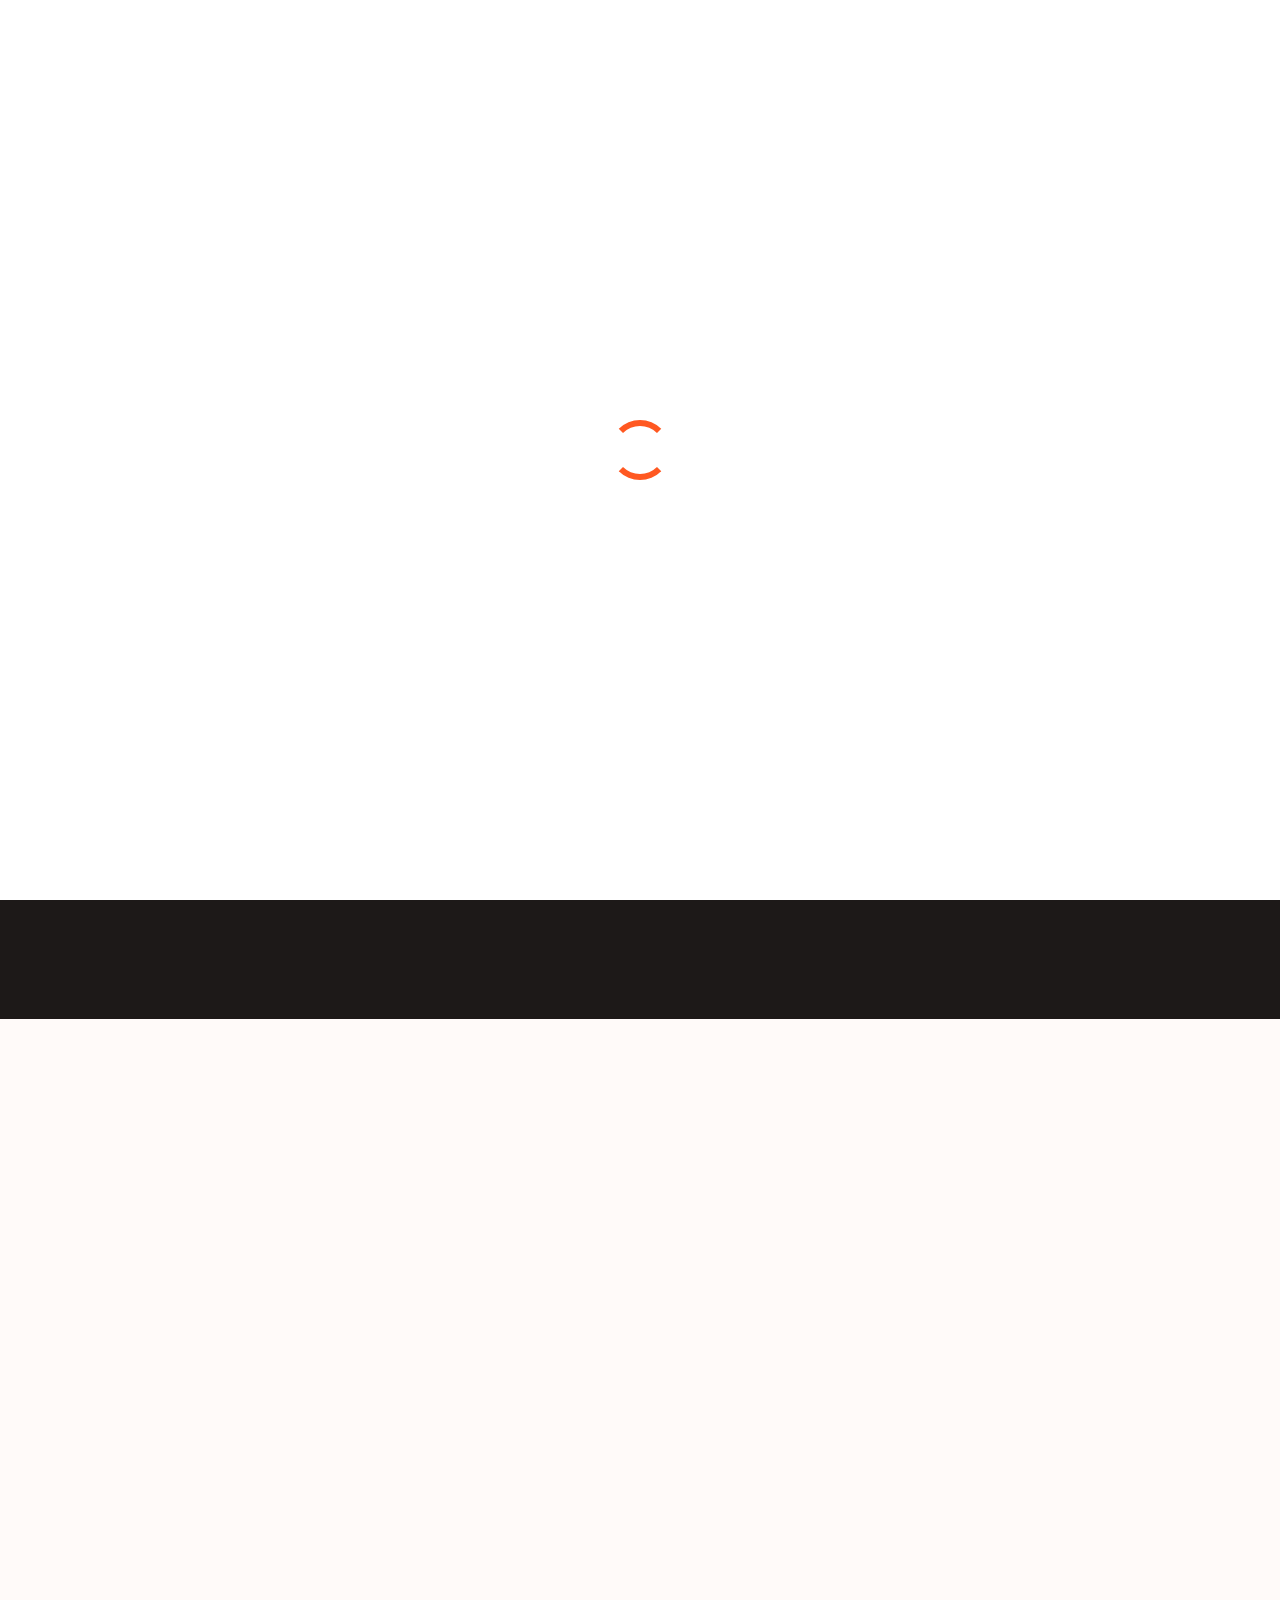
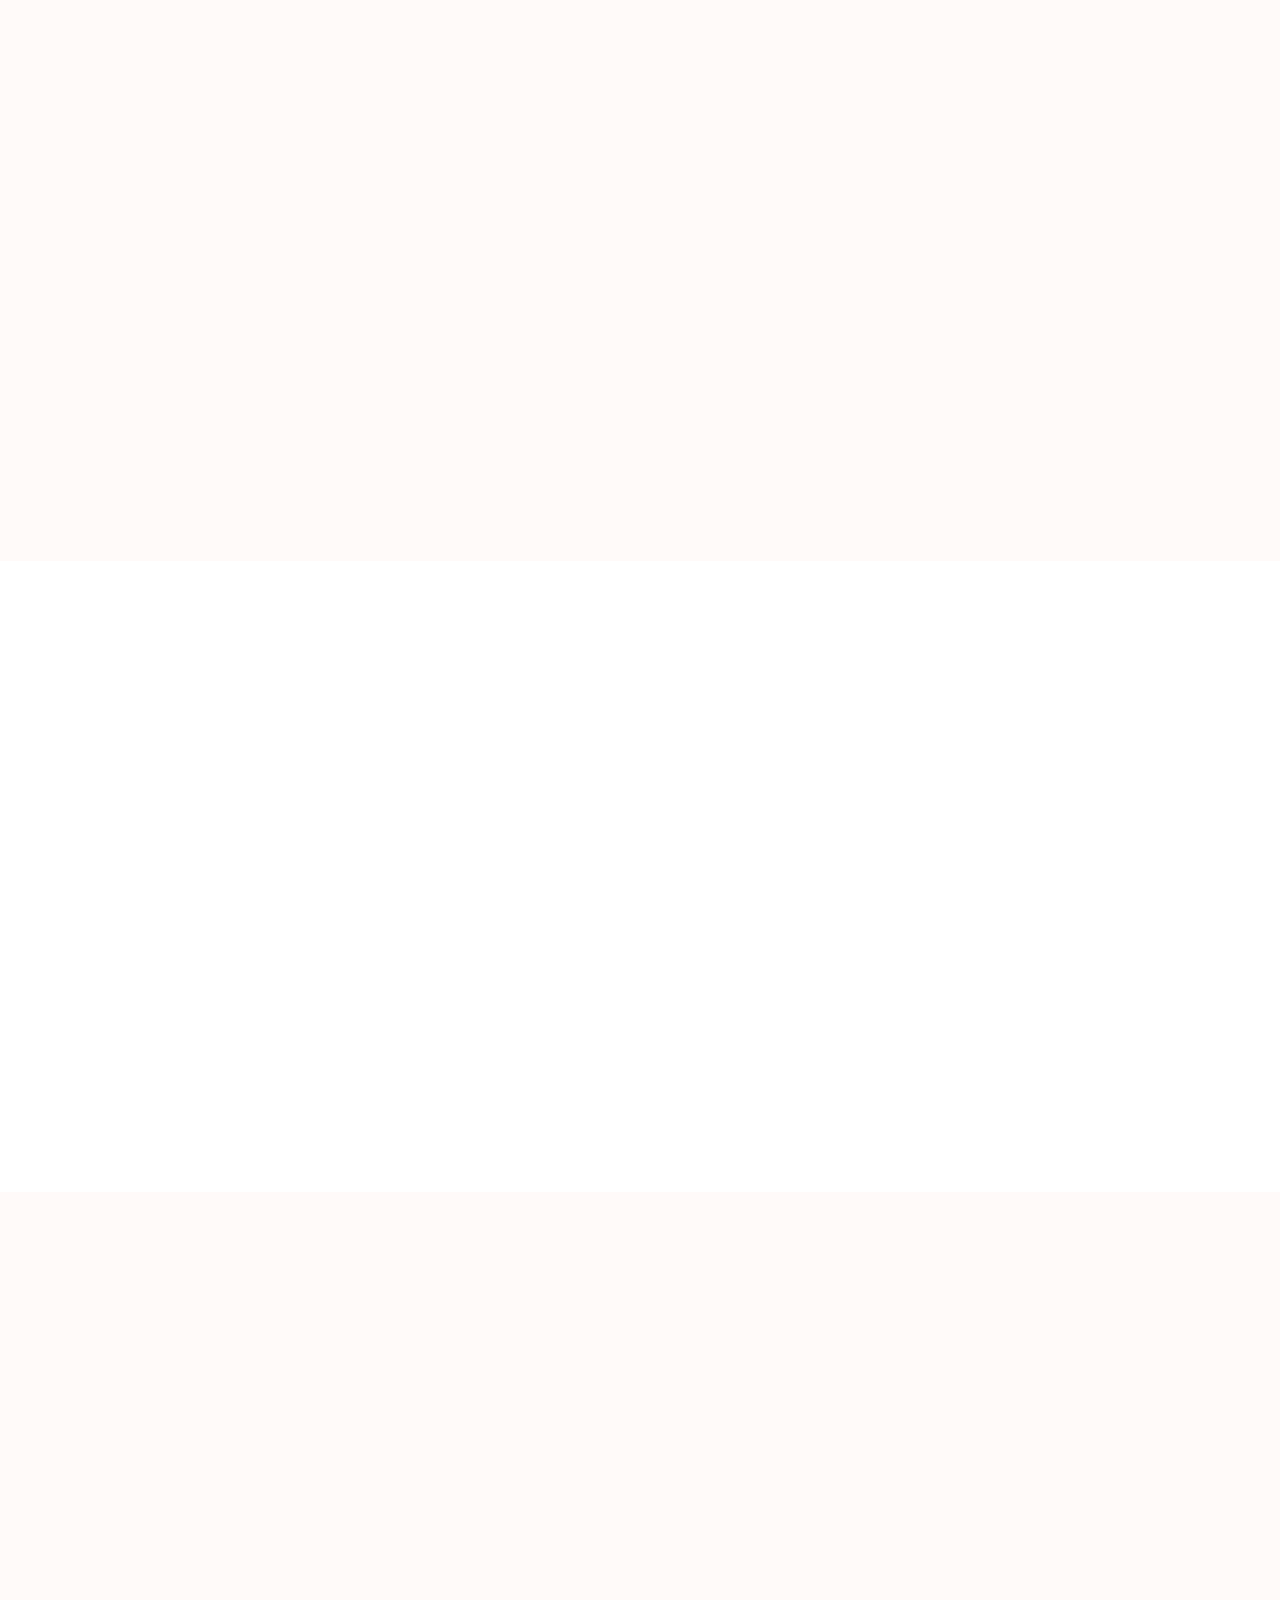
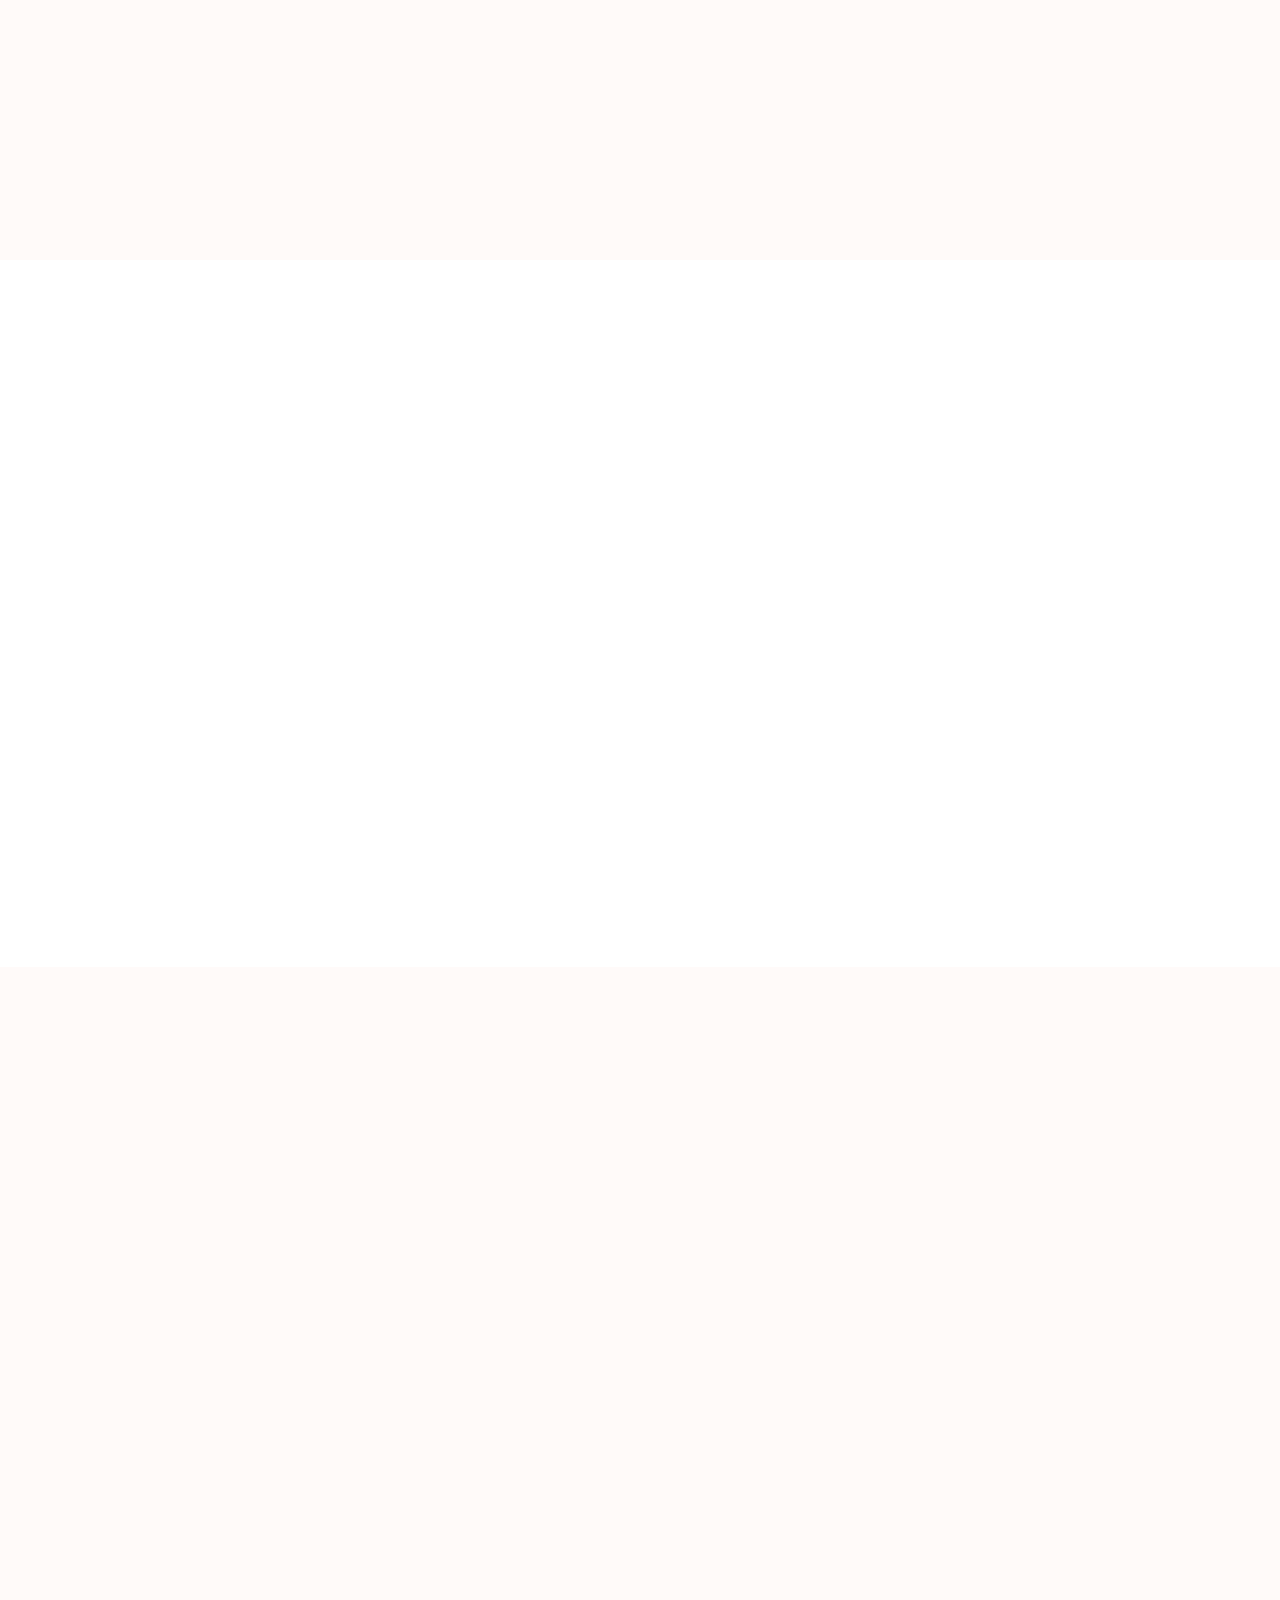
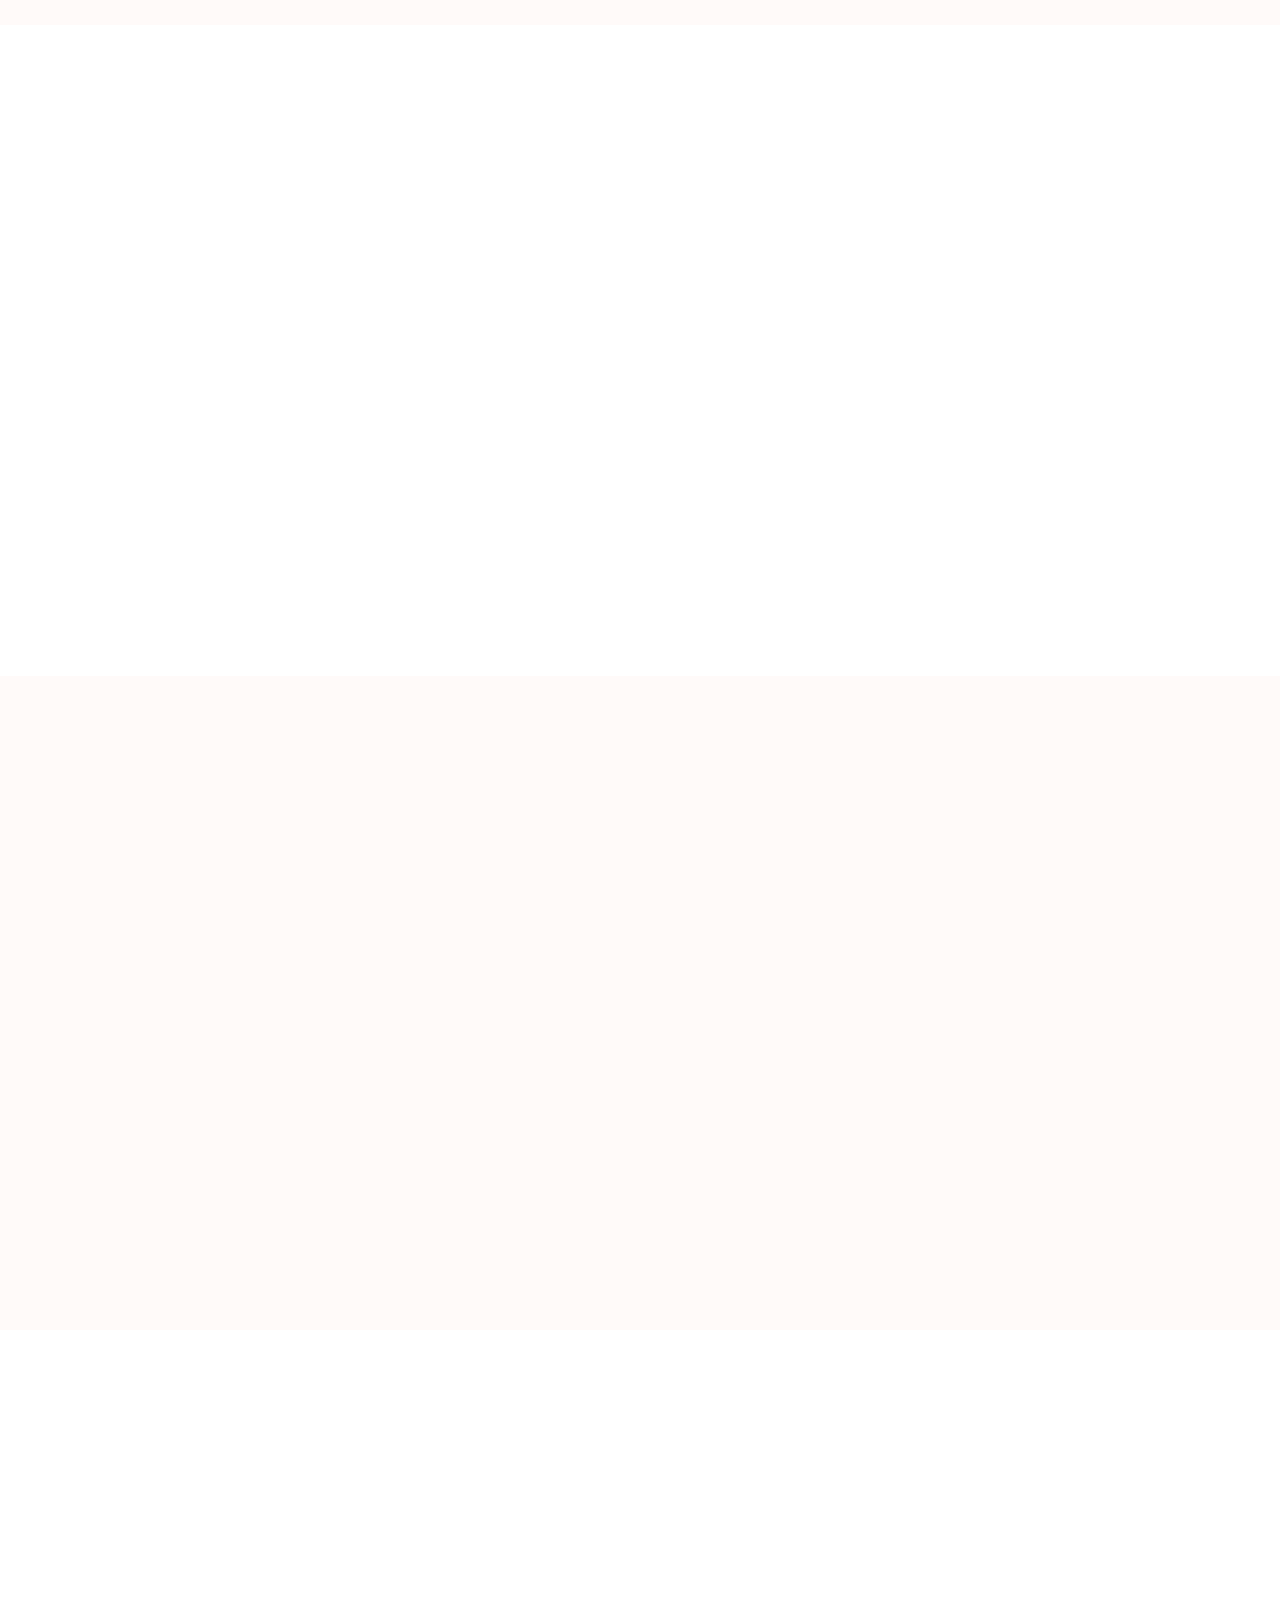
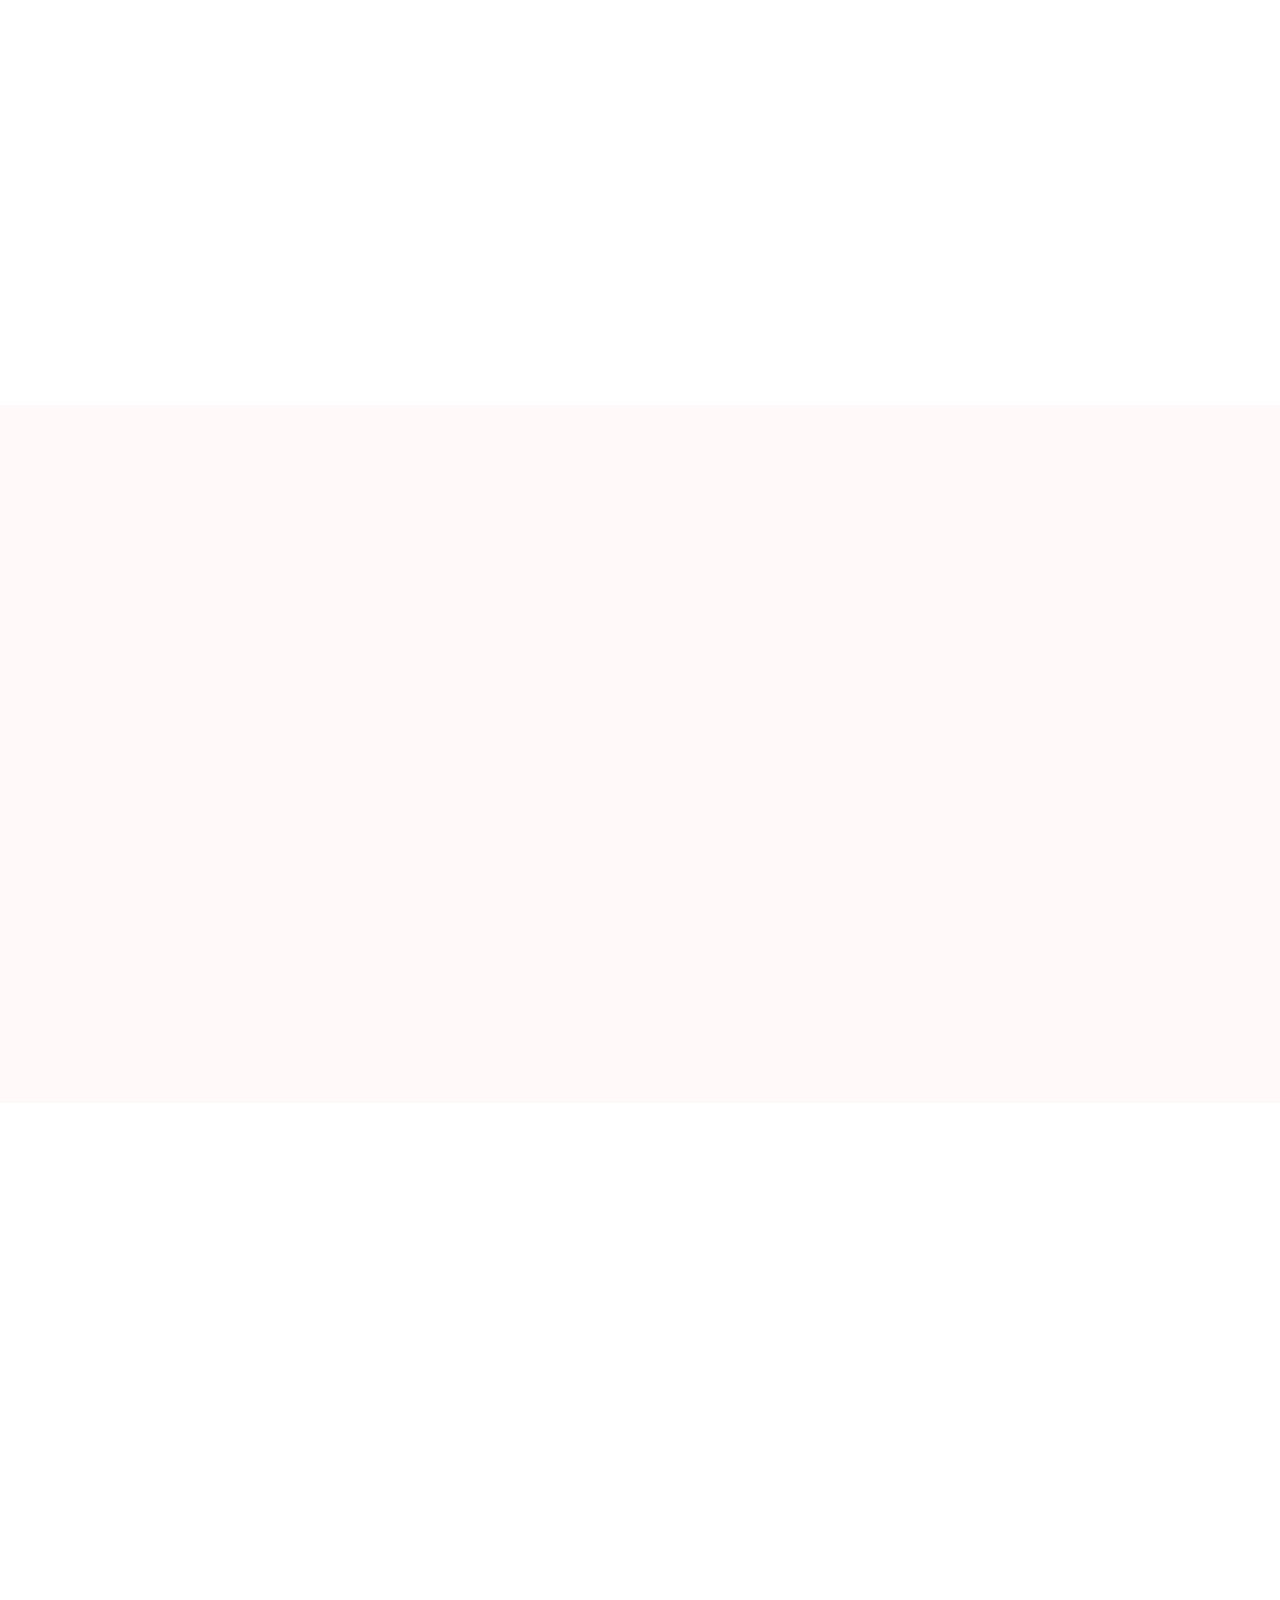
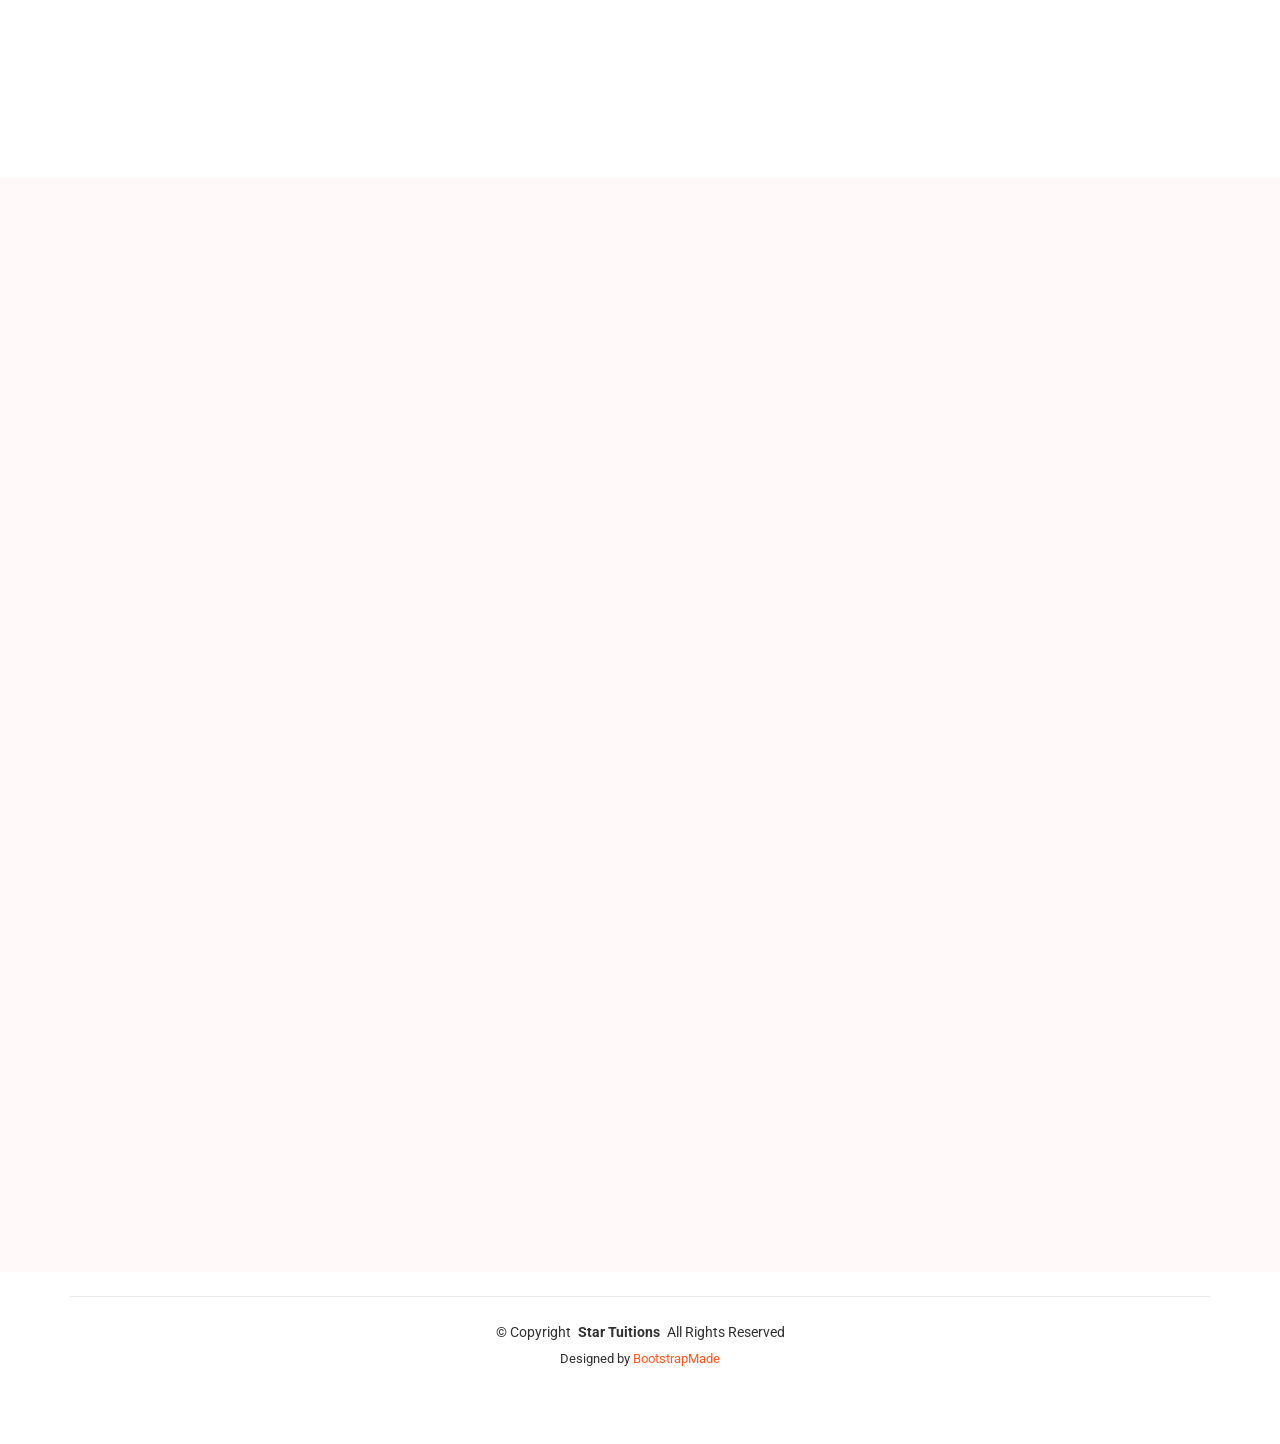
==== index.html @ 93453ff4 "removed hrefs" ====
<!DOCTYPE html>
<html lang="en">

<head>
  <meta charset="utf-8">
  <meta content="width=device-width, initial-scale=1.0" name="viewport">
  <title>Star Tuitions</title>
  <meta name="description" content="">
  <meta name="keywords" content="">

  <!-- Favicons -->
  <link href="assets/img/favicon.png" rel="icon">
  <link href="assets/img/apple-touch-icon.png" rel="apple-touch-icon">

  <!-- Fonts -->
  <link href="https://fonts.googleapis.com" rel="preconnect">
  <link href="https://fonts.gstatic.com" rel="preconnect" crossorigin>
  <link href="https://fonts.googleapis.com/css2?family=Roboto:ital,wght@0,100;0,300;0,400;0,500;0,700;0,900;1,100;1,300;1,400;1,500;1,700;1,900&family=Raleway:ital,wght@0,100;0,200;0,300;0,400;0,500;0,600;0,700;0,800;0,900;1,100;1,200;1,300;1,400;1,500;1,600;1,700;1,800;1,900&family=Inter:wght@100;200;300;400;500;600;700;800;900&display=swap" rel="stylesheet">

  <!-- Vendor CSS Files -->
  <link href="assets/vendor/bootstrap/css/bootstrap.min.css" rel="stylesheet">
  <link href="assets/vendor/bootstrap-icons/bootstrap-icons.css" rel="stylesheet">
  <link href="assets/vendor/aos/aos.css" rel="stylesheet">
  <link href="assets/vendor/glightbox/css/glightbox.min.css" rel="stylesheet">
  <link href="assets/vendor/swiper/swiper-bundle.min.css" rel="stylesheet">

  <!-- Main CSS File -->
  <link href="assets/css/main.css" rel="stylesheet">

  <!-- =======================================================
  * Template Name: Flexor
  * Template URL: https://bootstrapmade.com/flexor-free-multipurpose-bootstrap-template/
  * Updated: Aug 07 2024 with Bootstrap v5.3.3
  * Author: BootstrapMade.com
  * License: https://bootstrapmade.com/license/
  ======================================================== -->
</head>

<body class="index-page">

  <header id="header" class="header sticky-top">

    <div class="topbar d-flex align-items-center dark-background">
      <div class="container d-flex justify-content-center justify-content-md-between">
        <div class="contact-info d-flex align-items-center">
          <i class="bi bi-envelope d-flex align-items-center"><a href="mailto:contact@example.com">admin@startuitions.co.uk</a></i>
          <i class="bi bi-phone d-flex align-items-center ms-4"><span>+44 7507777332</span></i>
        </div>
        <div class="social-links d-none d-md-flex align-items-center">
          <a href="#" class="twitter"><i class="bi bi-twitter-x"></i></a>
          <a href="#" class="facebook"><i class="bi bi-facebook"></i></a>
          <a href="#" class="instagram"><i class="bi bi-instagram"></i></a>
          <a href="#" class="linkedin"><i class="bi bi-linkedin"></i></a>
        </div>
      </div>
    </div><!-- End Top Bar -->

    <div class="branding d-flex align-items-cente">

      <div class="container position-relative d-flex align-items-center justify-content-between">
        <a href="index.html" class="logo d-flex align-items-center">
          <!-- Uncomment the line below if you also wish to use an image logo -->
          <!-- <img src="assets/img/logo.png" alt=""> -->
          <h1 class="sitename">Star Tuitions</h1>
        </a>

        <nav id="navmenu" class="navmenu">
          <ul>
            <li><a href="#hero" class="active">Home<br></a></li>
            <li><a href="#expect">Expectation</a></li>
            <li><a href="#about">About</a></li>
            <li><a href="#pricing">Pricing</a></li>
            <li><a href="#faq">FAQs</a></li>
            <li class="dropdown"><a href="#"><span>Subjects</span> <i class="bi bi-chevron-down toggle-dropdown"></i></a>
              <ul>
                <li><a href="#year3">Year 3</a></li>
                <li><a href="#year4">Year 4</a></li>
                <li><a href="#year5">Year 5</a></li>
                <li><a href="#year6">Year 6</a></li>
                <li><a href="#year79">Year 7-9</a></li>
                <li><a href="#year1011">Year 10-11</a></li>
              </ul>
            </li>
            <li><a href="#contact">Contact</a></li>
          </ul>
          <i class="mobile-nav-toggle d-xl-none bi bi-list"></i>
        </nav>

      </div>

    </div>

  </header>

  <main class="main">

    <!-- Hero Section -->
    <section id="hero" class="hero section dark-background">

      <img src="assets/img/hero-bg.jpg" alt="" data-aos="fade-in">

      <div class="container position-relative">

        <div class="welcome position-relative" data-aos="fade-down" data-aos-delay="50">
          <h2>Welcome to Star Tuitions!</h2>
          <p>We are a team dedicated to guiding students towards academic excellence and personal growth.</p>
        </div><!-- End Welcome -->

        <div class="content row gy-4">
          <div class="col-lg-4 d-flex align-items-stretch">
            <div class="why-box" data-aos="zoom-out" data-aos-delay="50">
              <p>
                Located in the heart of Uxbridge, we offer a variety of tutoring services including one-to-one, group sessions, and online learning options.
                <br/><br/>
                Our team of highly qualified tutors, each holding PhDs or Masters degrees, is committed to delivering personalised education across a spectrum of subjects.
                <br/><br/>
                Whether you're striving to improve your grades in Maths, enhance your language skills in English or Arabic, or deepen your understanding of Science, Star Tuitions is here to support your journey every step of the way.
              </p>
              <div class="text-center">
                <a href="#contact" class="more-btn"><span>Book a Free Consultation!</span> <i class="bi bi-chevron-right"></i></a>
              </div>
            </div>
          </div><!-- End Why Box -->

          <div class="col-lg-8 d-flex align-items-stretch">
            <div class="d-flex flex-column justify-content-center">
              <div class="row gy-4">

                <div class="col-xl-4 d-flex align-items-stretch">
                  <div class="icon-box" data-aos="zoom-out" data-aos-delay="50">
                    <i class="bi bi-calculator"></i>
                    <h4>Mathematics</h4>
                    <p>Unlock the world of numbers with our comprehensive Maths tutoring. From foundational concepts to advanced problem solving, we tailor our lessons to meet your specific needs.</p>
                  </div>
                </div><!-- End Icon Box -->

                <div class="col-xl-4 d-flex align-items-stretch">
                  <div class="icon-box" data-aos="zoom-out" data-aos-delay="50">
                    <i class="bi bi-book"></i>
                    <h4>Languages</h4>
                    <p>Enhance your command of the English or Arabic language. Our native English and Arabic tutors focus on improving your reading comprehension, writing skills, and critical analysis.</p>
                  </div>
                </div><!-- End Icon Box -->

                <div class="col-xl-4 d-flex align-items-stretch">
                  <div class="icon-box" data-aos="zoom-out" data-aos-delay="50">
                    <i class="bi bi-lungs"></i>
                    <h4>Science</h4>
                    <p>Dive into the wonders of Science with our engaging lessons in Biology, Chemistry and Physics.</p>
                  </div>
                </div><!-- End Icon Box -->

              </div>
            </div>
          </div>
        </div><!-- End  Content-->

      </div>

    </section><!-- /Hero Section -->

    <!-- Expect Section -->
    <section id="expect" class="services section light-background">

      <!-- Section Title -->
      <div class="container section-title" data-aos="fade-up">
        <h2>What To Expect</h2>
      </div><!-- End Section Title -->

      <div class="container">

        <div class="row gy-4">

          <div class="col-lg-4 col-md-6" data-aos="fade-up" data-aos-delay="50">
            <div class="service-item  position-relative">
              <div class="icon">
                1
              </div>
              <h3>Flexible Learning: In-Person or Online</h3>
              <p>At Star Tuitions, we offer both in-person and online options, providing flexibility to suit your schedule. Whether you prefer the convenience of one-on-one tutoring or the interactive dynamic of small group sessions, our online learning platform ensures students receive the same high-quality instruction from the comfort of home. Online lessons are live and interactive, with tutors providing real-time guidance and feedback.</p>
            </div>
          </div><!-- End Service Item -->

          <div class="col-lg-4 col-md-6" data-aos="fade-up" data-aos-delay="50">
            <div class="service-item position-relative">
              <div class="icon">  
                2
              </div>
              <h3>Aligned with the National Curriculum</h3>
              <p>At Star Tuitions, our lesson plans follow the National Curriculum where our tailored approach keeps them ahead while reinforcing the concepts they're learning at school.</p>
            </div>
          </div><!-- End Service Item -->

          <div class="col-lg-4 col-md-6" data-aos="fade-up" data-aos-delay="50">
            <div class="service-item position-relative">
              <div class="icon">
                3
              </div>
              <h3>Personalised Attention with Small Groups</h3>
              <p>We believe that learning thrives in smaller, focused environments. With a maximum of 7 students, we create a supportive and friendly space where your child can comfortably ask questions and actively participate. This setup allows our tutors to focus on each student's unique strengths and areas that need improvement, ensuring they receive the attention they deserve.</p>
            </div>
          </div><!-- End Service Item -->

          <div class="col-lg-4 col-md-6" data-aos="fade-up" data-aos-delay="50">
            <div class="service-item position-relative">
              <div class="icon">
                4
              </div>
              <h3>Structured Lesson Plans</h3>
              <p>Our lessons are well-structured to maximise learning:
                <br>
                Homework Review: We mark and give feedback on previous homework to resolve any gaps.
                <br>
                Practice Questions: After learning new material, students are given questions to practice applying it. We occasionally quiz students to assess comprehension and identify areas for improvement. This helps us keep students on track and progressing.</p>
            </div>
          </div><!-- End Service Item -->

          <div class="col-lg-4 col-md-6" data-aos="fade-up" data-aos-delay="50">
            <div class="service-item position-relative">
              <div class="icon">
                5
              </div>
              <h3>Flexible Lesson Timings</h3>
              <p>Each of our sessions typically lasts two hours per subject, giving students plenty of time to dive deep into the material while ensuring it's delivered at a comfortable pace. This duration provides a balance between instruction, practice, and feedback, allowing students to fully grasp new concepts We understand that students need time to recharge during intensive study sessions. That's why we include a 10-minute break in each lesson.</p>
            </div>
          </div><!-- End Service Item -->

          <div class="col-lg-4 col-md-6" data-aos="fade-up" data-aos-delay="50">
            <div class="service-item position-relative">
              <div class="icon">
                6
              </div>
              <h3>Homework</h3>
              <p>Homework is an essential component of our teaching strategy. By assigning work after each lesson, we help students apply the concepts they've learned in class. Their performance on these tasks enables us to monitor their understanding and tailor future lessons based on their needs.</p>
            </div>
          </div><!-- End Service Item -->

        </div>

      </div>

    </section><!-- /Services Section -->

    <!-- About Section -->
    <section id="about" class="about section">

      <!-- Section Title -->
      <div class="container section-title" data-aos="fade-up">
        <h2>About Us</h2>
        <p>Meet the Star Tuitions Team: Your Academic Partners</p>
      </div><!-- End Section Title -->

      <div class="container">

        <div class="row gy-4">

          <div class="col-lg-6 content" data-aos="fade-up" data-aos-delay="50">
            <ul>
              <li>
                <div>
                  <p>At Star Tuitions, we are more than just a tutoring service; we are a community of passionate educators who are committed to transforming the way students learn and grow.
                  <br>
                  With a team of tutors holding advanced degrees (PhDs and Masters) in a wide range of disciplines, we are uniquely positioned to offer top-tier educational support across Math, Science, English and Arabic. Our tutors are not only experts in their subjects but are also skilled at connecting with students, helping them build confidence, and fostering a lifelong love for learning.</p>
                </div>
              </li>
              <li>
                <div>
                  <h5>Our Mission</h5>
                  <p>Our mission is simple: empower students to reach their full potential. We achieve this through personalized teaching strategies, innovative methods, and a deep understanding of the individual learning needs of every student.</p>
                </div>
              </li>
            </ul>
          </div>

          <div class="col-lg-6 content" data-aos="fade-up" data-aos-delay="50">
            <ul>
              <li>
                <i class="bi bi-person-check"></i>
                <div>
                  <h5>Experienced, Qualified Tutors</h5>
                  <p>Our team consists of educators with PhDs and Masters degrees who have a proven track record of helping students excel.</p>
                </div>
              </li>
              <li>
                <i class="bi bi-journal-check"></i>
                <div>
                  <h5>Flexible Learning Options</h5>
                  <p>Choose from in-person tutoring at our Uxbridge centre, online sessions, or group learning for flexibility and convenience.</p>
                </div>
              </li>
              <li>
                <i class="bi bi-sliders"></i>
                <div>
                  <h5>Tailored to Your Needs</h5>
                  <p>Every student is different. That’s why we customize our sessions to focus on what you need most, ensuring maximum academic growth.</p>
                </div>
              </li>
            </ul>
          </div>

        </div>

      </div>

    </section><!-- /About Section -->

    <!-- Pricing Section -->
    <section id="pricing" class="pricing section light-background">

      <!-- Section Title -->
      <div class="container section-title" data-aos="fade-up">
        <h2>Pricing</h2>
        <p>At Star Tuitions, we believe that high-quality tutoring should be accessible to all. That’s why we offer competitive pricing plans designed to fit your needs and budget.</p>
      </div><!-- End Section Title -->

      <div class="container">

        <div class="row gy-4">

          <div class="col-xl-4 col-lg-6" data-aos="fade-up" data-aos-delay="50">
            <div class="pricing-item">
              <h3>One-on-One Tutoring</h3>
              <p>Perfect for students who want individual attention and a tailored learning experience.</p>
              <h4>£40<span> / hour (In-Person)</span></h4>
              <h4>£20<span> / hour (Online)</span></h4>
              <div class="btn-wrap">
                <a href="#contact" class="btn-buy">Book a Free Consultation!</a>
              </div>
            </div>
          </div><!-- End Pricing Item -->

          <div class="col-xl-4 col-lg-6" data-aos="fade-up" data-aos-delay="50">
            <div class="pricing-item">
              <h3>Group Sessions</h3>
              <p>Collaborative learning in a small group setting. Ideal for students who thrive in a peer-to-peer learning environment. Group sizes are limited to ensure quality attention.</p>
              <h4>£40<span> / hour (In-Person)</span></h4>
              <h4>£20<span> / hour (Online)</span></h4>
              <div class="btn-wrap">
                <a href="#contact" class="btn-buy">Book a Free Consultation!</a>
              </div>
            </div>
          </div><!-- End Pricing Item -->

          <div class="col-xl-4 col-lg-6" data-aos="fade-up" data-aos-delay="50">
            <div class="pricing-item featured">
              <h3>Discounts and Offers</h3>
              <h5 style="font-weight: bold;">First Session Free!</h5>
              <p>Get a taste of what Star Tuitions has to offer with your first session on the house.</p>
              <h5 style="font-weight: bold;">Referral Program</h5>
              <p>Refer a friend and receive a 10% discount on your next session.</p>
              <h5 style="font-weight: bold;">Family Discount</h5>
              <p>Siblings receive an additional 10% off when enrolled together.</p>
            </div>
          </div>          

        </div>

      </div>

    </section><!-- /Pricing Section -->

    <!-- Faq Section -->
    <section id="faq" class="faq section">

      <!-- Section Title -->
      <div class="container section-title" data-aos="fade-up">
        <h2>Frequently Asked Questions</h2>
      </div><!-- End Section Title -->

      <div class="container">

        <div class="row justify-content-center">

          <div class="col-lg-8">

            <div class="faq-container">

              <div class="faq-item faq-active" data-aos="fade-up" data-aos-delay="50">
                <i class="faq-icon bi bi-question-circle"></i>
                <h3>How do I get started with Star Tuitions?</h3>
                <div class="faq-content">
                  <p>Begin by booking a free consultation where we'll discuss your goals and create a personalized learning plan.</p>
                </div>
                <i class="faq-toggle bi bi-chevron-right"></i>
              </div><!-- End Faq item-->

              <div class="faq-item" data-aos="fade-up" data-aos-delay="50">
                <i class="faq-icon bi bi-question-circle"></i>
                <h3>What is the duration of each tutoring session?</h3>
                <div class="faq-content">
                  <p>Standard sessions are 120 minutes, but we can adjust the length based on your preferences.</p>
                </div>
                <i class="faq-toggle bi bi-chevron-right"></i>
              </div><!-- End Faq item-->

              <div class="faq-item" data-aos="fade-up" data-aos-delay="50">
                <i class="faq-icon bi bi-question-circle"></i>
                <h3>Do you provide homework or assignments?</h3>
                <div class="faq-content">
                  <p>Yes, we offer supplementary materials and assignments to reinforce learning between sessions.</p>
                </div>
                <i class="faq-toggle bi bi-chevron-right"></i>
              </div><!-- End Faq item-->

              <div class="faq-item" data-aos="fade-up" data-aos-delay="50">
                <i class="faq-icon bi bi-question-circle"></i>
                <h3>Can I switch between in-person and online tutoring?</h3>
                <div class="faq-content">
                  <p>Absolutely! We offer flexible scheduling to accommodate your needs.</p>
                </div>
                <i class="faq-toggle bi bi-chevron-right"></i>
              </div><!-- End Faq item-->

              <div class="faq-item" data-aos="fade-up" data-aos-delay="50">
                <i class="faq-icon bi bi-question-circle"></i>
                <h3>What safety measures are in place for in-person sessions?</h3>
                <div class="faq-content">
                  <p>We adhere to all health guidelines, including regular sanitization, social distancing, and limiting group sizes.</p>
                </div>
                <i class="faq-toggle bi bi-chevron-right"></i>
              </div><!-- End Faq item-->

            </div>

          </div>

        </div>

      </div>

    </section><!-- /Faq Section -->

    <!-- Year 3 Section -->
    <section id="year3" class="pricing section light-background">

      <!-- Section Title -->
      <div class="container section-title" data-aos="fade-up">
        <h2>Year 3 – Building Strong Foundations in Learning</h2>
        <p>At Star Tuitions, Year 3 is an important year for laying the groundwork in essential subjects.
          <br>
          We focus on reinforcing basic skills while introducing more challenging concepts that will help students thrive.</p>
      </div><!-- End Section Title -->

      <div class="container">

        <div class="row gy-4">

          <div class="col-xl-4 col-lg-4" data-aos="fade-up" data-aos-delay="50">
            <div class="pricing-item">
              <h3>Maths</h3>
              <p>Students begin working with larger numbers, exploring the fundamentals of multiplication, division, and fractions.</p>
              <ul>
                <li>Addition and subtraction of three-digit numbers</li>
                <li>Basic multiplication tables</li>
                <li>Introduction to simple fractions</li>
                <li>Basic geometry: shapes, symmetry, and angles</li>
              </ul>
            </div>
          </div><!-- End Pricing Item -->

          <div class="col-xl-4 col-lg-4" data-aos="fade-up" data-aos-delay="50">
            <div class="pricing-item">
              <h3>English</h3>
              <p>In Year 3, we enhance students' reading and writing abilities.</p>
              <ul>
                <li>Summarizing and inferring meaning</li>
                <li>Vocabulary building and grammar</li>
                <li>Introduction to creative writing and story structure</li>
                <li>Understanding basic poetry and rhyme</li>
              </ul>
            </div>
          </div><!-- End Pricing Item -->

          <div class="col-xl-4 col-lg-4" data-aos="fade-up" data-aos-delay="50">
            <div class="pricing-item">
              <h3>Science</h3>
              <p>The Year 3 Science curriculum encourages curiosity and hands-on learning.</p>
              <ul>
                <li>Plants, animals, and their habitats</li>
                <li>Forces and magnets</li>
                <li>Rocks and soils</li>
                <li>Basic health and nutrition</li>
              </ul>
            </div>
          </div><!-- End Pricing Item -->       

        </div>

      </div>

    </section><!-- /year3 Section -->

    <!-- Year 4 Section -->
    <section id="year4" class="pricing section">

      <!-- Section Title -->
      <div class="container section-title" data-aos="fade-up">
        <h2>Year 4 – Expanding Knowledge and Skills</h2>
        <p>At Star Tuitions, Year 4 deepens students' understanding of core subjects and helps them build on the skills learned in previous years.</p>
      </div><!-- End Section Title -->

      <div class="container">

        <div class="row gy-4">

          <div class="col-xl-4 col-lg-4" data-aos="fade-up" data-aos-delay="50">
            <div class="pricing-item">
              <h3>Maths</h3>
              <p>We introduce more complex mathematical concepts while reinforcing essential arithmetic skills.</p>
              <ul>
                <li>Multiplying and dividing larger numbers</li>
                <li>Fractions and decimals</li>
                <li>Measurement: time, length, and weight</li>
                <li>Data handling: bar charts and line graphs</li>
              </ul>
            </div>
          </div><!-- End Pricing Item -->

          <div class="col-xl-4 col-lg-4" data-aos="fade-up" data-aos-delay="50">
            <div class="pricing-item">
              <h3>English</h3>
              <p>Year 4 continues to build on language and literacy skills.</p>
              <ul>
                <li>Advanced comprehension and critical thinking</li>
                <li>Writing techniques: Descriptive writing and narrative structure</li>
                <li>Spelling, punctuation, and grammar</li>
                <li>Reading different genres, including myths, legends, and fables</li>
              </ul>
            </div>
          </div><!-- End Pricing Item -->

          <div class="col-xl-4 col-lg-4" data-aos="fade-up" data-aos-delay="50">
            <div class="pricing-item">
              <h3>Science</h3>
              <p>Year 4 introduces new scientific topics that broaden students' understanding of the natural world.</p>
              <ul>
                <li>States of matter: solids, liquids, and gases</li>
                <li>Electricity: simple circuits and conductors</li>
                <li>Sound and vibrations</li>
                <li>Living things and their environments</li>
              </ul>
            </div>
          </div><!-- End Pricing Item -->

        </div>

      </div>

    </section><!-- /year4 Section -->

    <!-- Year 5 Section -->
    <section id="year5" class="pricing section light-background">

      <!-- Section Title -->
      <div class="container section-title" data-aos="fade-up">
        <h2>Year 5 – Preparing for Upper Key Stage 2 Success</h2>
        <p>At Star Tuitions, Year 5 marks a pivotal stage as students prepare for more complex concepts, focusing on enhancing analytical skills and problem-solving techniques.</p>
      </div><!-- End Section Title -->

      <div class="container">

        <div class="row gy-4">

          <div class="col-xl-4 col-lg-4" data-aos="fade-up" data-aos-delay="50">
            <div class="pricing-item">
              <h3>Maths</h3>
              <p>In Year 5, students tackle more challenging mathematical concepts.</p>
              <ul>
                <li>Fractions, decimals, and percentages</li>
                <li>Long multiplication and division</li>
                <li>Perimeter, area, and volume</li>
                <li>Introduction to angles and properties of triangles</li>
              </ul>
            </div>
          </div><!-- End Pricing Item -->

          <div class="col-xl-4 col-lg-4" data-aos="fade-up" data-aos-delay="50">
            <div class="pricing-item">
              <h3>English</h3>
              <p>At this stage, we help students refine their writing and analytical skills.</p>
              <ul>
                <li>Persuasive writing and argument structure</li>
                <li>Advanced grammar and punctuation</li>
                <li>Reading comprehension with inference and deduction</li>
                <li>Poetry analysis and figurative language</li>
              </ul>
            </div>
          </div><!-- End Pricing Item -->

          <div class="col-xl-4 col-lg-4" data-aos="fade-up" data-aos-delay="50">
            <div class="pricing-item">
              <h3>Science</h3>
              <p>Year 5 Science encourages more experimentation and critical thinking.</p>
              <ul>
                <li>Properties and changes of materials</li>
                <li>Earth and space: planets, stars, and orbits</li>
                <li>Forces, including gravity and friction</li>
                <li>Human body and life cycles</li>
              </ul>
            </div>
          </div><!-- End Pricing Item -->

        </div>

      </div>

    </section><!-- /year5 Section -->

    <!-- Year 6 Section -->
    <section id="year6" class="pricing section">

      <!-- Section Title -->
      <div class="container section-title" data-aos="fade-up">
        <h2>Year 6 – Preparing for SATs and Transitioning to Secondary School</h2>
        <p>Year 6 is a crucial year as students prepare for their SATs and transition to secondary school, with tutoring tailored to boost confidence and secure top marks.</p>
      </div><!-- End Section Title -->

      <div class="container">

        <div class="row gy-4">

          <div class="col-xl-4 col-lg-4" data-aos="fade-up" data-aos-delay="50">
            <div class="pricing-item">
              <h3>Maths</h3>
              <p>Year 6 students work through advanced mathematical problems to solidify their understanding.</p>
              <ul>
                <li>Mastery of fractions, decimals, and percentages</li>
                <li>Algebraic thinking and simple equations</li>
                <li>Advanced geometry: angles, symmetry, and transformations</li>
                <li>Data interpretation: pie charts and line graphs</li>
              </ul>
            </div>
          </div><!-- End Pricing Item -->

          <div class="col-xl-4 col-lg-4" data-aos="fade-up" data-aos-delay="50">
            <div class="pricing-item">
              <h3>English</h3>
              <p>Year 6 English focuses on preparing students for SATs while fostering advanced literacy skills.</p>
              <ul>
                <li>SATs practice for reading comprehension and grammar</li>
                <li>Formal and creative writing</li>
                <li>Understanding different text types, including persuasive and explanatory writing</li>
                <li>Analysing characters, themes, and plot in literature</li>
              </ul>
            </div>
          </div><!-- End Pricing Item -->

          <div class="col-xl-4 col-lg-4" data-aos="fade-up" data-aos-delay="50">
            <div class="pricing-item">
              <h3>Science</h3>
              <p>Year 6 Science delves into detailed topics to prepare students for secondary school.</p>
              <ul>
                <li>Evolution and inheritance</li>
                <li>Light and how we see</li>
                <li>Electricity: circuits and symbols</li>
                <li>Animals, including humans, with a focus on the circulatory system</li>
              </ul>
            </div>
          </div><!-- End Pricing Item -->

        </div>

      </div>

    </section><!-- /year6 Section -->

    <!-- Years 79 Section -->
    <section id="year79" class="pricing section light-background">

      <!-- Section Title -->
      <div class="container section-title" data-aos="fade-up">
        <h2>Years 7-9 – Secondary School Foundation (Maths, English, Science)</h2>
        <p>As students enter secondary school, Years 7-9 focus on laying strong foundations for GCSEs. At Star Tuitions, we cover key topics in a comprehensive and engaging way.</p>
      </div><!-- End Section Title -->

      <div class="container">

        <div class="row gy-4">

          <div class="col-xl-4 col-lg-4" data-aos="fade-up" data-aos-delay="50">
            <div class="pricing-item">
              <h3>Maths</h3>
              <p>In Years 7-9, students explore advanced mathematical concepts to build a solid foundation for GCSEs.</p>
              <ul>
                <li>Algebra and solving linear equations</li>
                <li>Ratios and proportions</li>
                <li>Geometry: angles, area, and volume of complex shapes</li>
                <li>Introduction to statistics and probability</li>
              </ul>
            </div>
          </div><!-- End Pricing Item -->

          <div class="col-xl-4 col-lg-4" data-aos="fade-up" data-aos-delay="50">
            <div class="pricing-item">
              <h3>English</h3>
              <p>English during these years prepares students for the analytical and creative challenges of GCSEs.</p>
              <ul>
                <li>Reading and interpreting a range of texts, including novels and plays</li>
                <li>Writing persuasive and discursive essays</li>
                <li>Literary devices: metaphor, simile, and personification</li>
                <li>Grammar, spelling, and advanced punctuation</li>
              </ul>
            </div>
          </div><!-- End Pricing Item -->

          <div class="col-xl-4 col-lg-4" data-aos="fade-up" data-aos-delay="50">
            <div class="pricing-item">
              <h3>Science</h3>
              <p>The Science curriculum in Years 7-9 covers the basics of Biology, Chemistry, and Physics.</p>
              <ul>
                <li>Cell structure, ecosystems, and photosynthesis (Biology)</li>
                <li>Atoms, elements, and chemical reactions (Chemistry)</li>
                <li>Energy, forces, and motion (Physics)</li>
              </ul>
            </div>
          </div><!-- End Pricing Item -->

        </div>

      </div>

    </section><!-- /years79 Section -->

    <!-- Years 10-11 Section -->
    <section id="year1011" class="pricing section">

      <!-- Section Title -->
      <div class="container section-title" data-aos="fade-up">
        <h2>Years 10-11 – GCSE Preparation (Maths, English, Science)</h2>
        <p>As students move into Years 10 and 11, the focus is on GCSE preparation. Star Tuitions helps students excel in their final school years with targeted revision and practice.</p>
      </div><!-- End Section Title -->

      <div class="container">

        <div class="row gy-4">

          <div class="col-xl-4 col-lg-4" data-aos="fade-up" data-aos-delay="50">
            <div class="pricing-item">
              <h3>Maths</h3>
              <p>In Years 10 and 11, students prepare for their GCSE exams by covering advanced topics.</p>
              <ul>
                <li>Quadratic equations and inequalities</li>
                <li>Trigonometry and advanced geometry</li>
                <li>Probability distributions and data analysis</li>
                <li>Algebraic proofs and transformations</li>
              </ul>
            </div>
          </div><!-- End Pricing Item -->

          <div class="col-xl-4 col-lg-4" data-aos="fade-up" data-aos-delay="50">
            <div class="pricing-item">
              <h3>English</h3>
              <p>GCSE English focuses on developing critical reading and writing skills.</p>
              <ul>
                <li>Analysing literary works, including Shakespeare, poetry, and modern texts</li>
                <li>Writing to argue, persuade, and inform</li>
                <li>Exam preparation: essay structure and timed writing</li>
                <li>Unseen texts and comprehension practice</li>
              </ul>
            </div>
          </div><!-- End Pricing Item -->

          <div class="col-xl-4 col-lg-4" data-aos="fade-up" data-aos-delay="50">
            <div class="pricing-item">
              <h3>Science</h3>
              <p>GCSE Science covers in-depth topics in Biology, Chemistry, and Physics to prepare students for their final exams.</p>
              <ul>
                <li>Biology: Genetics, human biology, and ecosystems</li>
                <li>Chemistry: Chemical bonding, reactions, and organic chemistry</li>
                <li>Physics: Electricity, energy, and forces in motion</li>
              </ul>
            </div>
          </div><!-- End Pricing Item -->

        </div>

      </div>

    </section><!-- /year1011 Section -->

    <!-- Contact Section -->
    <section id="contact" class="contact section light-background">

      <!-- Section Title -->
      <div class="container section-title" data-aos="fade-up">
        <h2>Contact</h2>
        <p>Embark on your educational journey with confidence. Schedule a free consultation to discuss your needs and discover how Star Tuitions can help you reach your full potential.</p>
      </div><!-- End Section Title -->

      <div class="container" data-aos="fade-up" data-aos-delay="50">

        <div class="row gy-4">

          <div class="col-md-6">
            <div class="info-item d-flex align-items-center" data-aos="fade-up" data-aos-delay="50">
              <i class="icon bi bi-geo-alt flex-shrink-0"></i>
              <div>
                <h3>Address</h3>
                <p>Uxbridge High School the Greenway, UB8 2PR</p>
              </div>
            </div>
          </div><!-- End Info Item -->

          <div class="col-md-6">
            <div class="info-item d-flex align-items-center" data-aos="fade-up" data-aos-delay="50">
              <i class="icon bi bi-telephone flex-shrink-0"></i>
              <div>
                <h3>Call Us</h3>
                <p>+44 7507777332</p>
              </div>
            </div>
          </div><!-- End Info Item -->

          <div class="col-md-6">
            <div class="info-item d-flex align-items-center" data-aos="fade-up" data-aos-delay="50">
              <i class="icon bi bi-envelope flex-shrink-0"></i>
              <div>
                <h3>Email Us</h3>
                <p>admin@startuitions.co.uk</p>
              </div>
            </div>
          </div><!-- End Info Item -->

          <div class="col-md-6">
            <div class="info-item d-flex align-items-center" data-aos="fade-up" data-aos-delay="50">
              <i class="icon bi bi-share flex-shrink-0"></i>
              <div>
                <h3>Social Profiles</h3>
                <div class="social-links">
                  <a href="#"><i class="bi bi-twitter-x"></i></a>
                  <a href="#"><i class="bi bi-facebook"></i></a>
                  <a href="#"><i class="bi bi-instagram"></i></a>
                  <a href="#"><i class="bi bi-skype"></i></a>
                  <a href="#"><i class="bi bi-linkedin"></i></a>
                </div>
              </div>
            </div>
          </div><!-- End Info Item -->

        </div>

        <form action="forms/contact.php" method="post" class="php-email-form" data-aos="fade-up" data-aos-delay="50">
          <div class="row gy-4">
        
            <!-- Student Name -->
            <div class="col-md-6">
              <input type="text" name="name" class="form-control" placeholder="Student Name" required>
            </div>
        
            <!-- Email -->
            <div class="col-md-6">
              <input type="email" name="email" class="form-control" placeholder="Your Email" required>
            </div>
        
            <!-- Phone Number -->
            <div class="col-md-6">
              <input type="tel" name="phone" class="form-control" placeholder="Phone Number" required>
            </div>
        
            <!-- School Year (Dropdown) -->
            <div class="col-md-6">
              <select name="school_year" class="form-control" required>
                <option value="" disabled selected>Select School Year</option>
                <option value="Year 3">Year 3</option>
                <option value="Year 4">Year 4</option>
                <option value="Year 5">Year 5</option>
                <option value="Year 6">Year 6</option>
                <option value="Years 7-9">Years 7-9</option>
                <option value="Years 10-11">Years 10-11</option>
                <!-- Add more years as needed -->
              </select>
            </div>
        
            <!-- Preferred Days (Checkboxes) -->
            <div class="col-md-6">
              <label>Preferred Day(s):</label><br> 
              <div class="checkbox-grid">
                <div class="checkbox-wrapper">
                  <input type="checkbox" name="preferred_days[]" value="Monday" id="monday">
                  <label for="monday">Monday</label>
                </div>
                <div class="checkbox-wrapper">
                  <input type="checkbox" name="preferred_days[]" value="Tuesday" id="tuesday">
                  <label for="tuesday">Tuesday</label>
                </div>
                <div class="checkbox-wrapper">
                  <input type="checkbox" name="preferred_days[]" value="Wednesday" id="wednesday">
                  <label for="wednesday">Wednesday</label>
                </div>
                <div class="checkbox-wrapper">
                  <input type="checkbox" name="preferred_days[]" value="Thursday" id="thursday">
                  <label for="thursday">Thursday</label>
                </div>
                <div class="checkbox-wrapper">
                  <input type="checkbox" name="preferred_days[]" value="Friday" id="friday">
                  <label for="friday">Friday</label>
                </div>
                <div class="checkbox-wrapper">
                  <input type="checkbox" name="preferred_days[]" value="Saturday" id="saturday">
                  <label for="saturday">Saturday</label>
                </div>
                <div class="checkbox-wrapper">
                  <input type="checkbox" name="preferred_days[]" value="Sunday" id="sunday">
                  <label for="sunday">Sunday</label>
                </div>
              </div>
            </div>            

            <!-- Subjects (Checkboxes) -->
            <div class="col-md-6">
              <label>Subject(s):</label><br>
              <div class="checkbox-grid">
                <div class="checkbox-wrapper">
                  <input type="checkbox" name="subjects[]" value="Maths" id="maths">
                  <label for="maths">Maths</label>
                </div>
                <div class="checkbox-wrapper">
                  <input type="checkbox" name="subjects[]" value="Science" id="science">
                  <label for="science">Science</label>
                </div>
                <div class="checkbox-wrapper">
                  <input type="checkbox" name="subjects[]" value="English" id="english">
                  <label for="english">English</label>
                </div>
                <div class="checkbox-wrapper">
                  <input type="checkbox" name="subjects[]" value="Arabic" id="arabic">
                  <label for="arabic">Arabic</label>
                </div>
              </div>
            </div>
        
            <!-- Message (Textarea) -->
            <div class="col-md-12">
              <textarea name="message" class="form-control" rows="6" placeholder="Message" required></textarea>
            </div>
        
            <!-- Submit Button -->
            <div class="col-md-12 text-center">
              <div class="loading">Loading</div>
              <div class="error-message"></div>
              <div class="sent-message">Your message has been sent. Thank you!</div>
              <button type="submit">Book An Assessment</button>
            </div>
        
          </div>
        </form>        

      </div>

    </section><!-- /Contact Section -->

  </main>

  <footer id="footer" class="footer">

    <div class="container copyright text-center mt-4">
      <p>© <span>Copyright</span> <strong class="px-1 sitename">Star Tuitions</strong> <span>All Rights Reserved</span></p>
      <div class="credits">
        <!-- All the links in the footer should remain intact. -->
        <!-- You can delete the links only if you've purchased the pro version. -->
        <!-- Licensing information: https://bootstrapmade.com/license/ -->
        <!-- Purchase the pro version with working PHP/AJAX contact form: [buy-url] -->
        Designed by <a href="https://bootstrapmade.com/">BootstrapMade</a>
      </div>
    </div>

  </footer>

  <!-- Scroll Top -->
  <a href="#" id="scroll-top" class="scroll-top d-flex align-items-center justify-content-center"><i class="bi bi-arrow-up-short"></i></a>

  <!-- Preloader -->
  <div id="preloader"></div>

  <!-- Vendor JS Files -->
  <script src="assets/vendor/bootstrap/js/bootstrap.bundle.min.js"></script>
  <script src="assets/vendor/php-email-form/validate.js"></script>
  <script src="assets/vendor/aos/aos.js"></script>
  <script src="assets/vendor/glightbox/js/glightbox.min.js"></script>
  <script src="assets/vendor/swiper/swiper-bundle.min.js"></script>
  <script src="assets/vendor/imagesloaded/imagesloaded.pkgd.min.js"></script>
  <script src="assets/vendor/isotope-layout/isotope.pkgd.min.js"></script>

  <!-- Main JS File -->
  <script src="assets/js/main.js"></script>

</body>

</html>
---- assets/css/main.css ----
/**
* Template Name: Flexor
* Template URL: https://bootstrapmade.com/flexor-free-multipurpose-bootstrap-template/
* Updated: Aug 07 2024 with Bootstrap v5.3.3
* Author: BootstrapMade.com
* License: https://bootstrapmade.com/license/
*/

/*--------------------------------------------------------------
# Font & Color Variables
# Help: https://bootstrapmade.com/color-system/
--------------------------------------------------------------*/
/* Fonts */
:root {
  --default-font: "Roboto",  system-ui, -apple-system, "Segoe UI", Roboto, "Helvetica Neue", Arial, "Noto Sans", "Liberation Sans", sans-serif, "Apple Color Emoji", "Segoe UI Emoji", "Segoe UI Symbol", "Noto Color Emoji";
  --heading-font: "Raleway",  sans-serif;
  --nav-font: "Inter",  sans-serif;
}

/* Global Colors - The following color variables are used throughout the website. Updating them here will change the color scheme of the entire website */
:root { 
  --background-color: #ffffff; /* Background color for the entire website, including individual sections */
  --default-color: #313030; /* Default color used for the majority of the text content across the entire website */
  --heading-color: #473d3a; /* Color for headings, subheadings and title throughout the website */
  --accent-color: #ff5821; /* Accent color that represents your brand on the website. It's used for buttons, links, and other elements that need to stand out */
  --surface-color: #ffffff; /* The surface color is used as a background of boxed elements within sections, such as cards, icon boxes, or other elements that require a visual separation from the global background. */
  --contrast-color: #ffffff; /* Contrast color for text, ensuring readability against backgrounds of accent, heading, or default colors. */
}

/* Nav Menu Colors - The following color variables are used specifically for the navigation menu. They are separate from the global colors to allow for more customization options */
:root {
  --nav-color: #212529;  /* The default color of the main navmenu links */
  --nav-hover-color: #ff5821; /* Applied to main navmenu links when they are hovered over or active */
  --nav-mobile-background-color: #ffffff; /* Used as the background color for mobile navigation menu */
  --nav-dropdown-background-color: #ffffff; /* Used as the background color for dropdown items that appear when hovering over primary navigation items */
  --nav-dropdown-color: #212529; /* Used for navigation links of the dropdown items in the navigation menu. */
  --nav-dropdown-hover-color: #ff5821; /* Similar to --nav-hover-color, this color is applied to dropdown navigation links when they are hovered over. */
}

/* Color Presets - These classes override global colors when applied to any section or element, providing reuse of the sam color scheme. */

.light-background {
  --background-color: #fffaf9;
  --surface-color: #ffffff;
}

.dark-background {
  --background-color: #1d1918;
  --default-color: #ffffff;
  --heading-color: #ffffff;
  --surface-color: #39312f;
  --contrast-color: #ffffff;
}

/* Smooth scroll */
:root {
  scroll-behavior: smooth;
}

/*--------------------------------------------------------------
# General Styling & Shared Classes
--------------------------------------------------------------*/
body {
  color: var(--default-color);
  background-color: var(--background-color);
  font-family: var(--default-font);
}

a {
  color: var(--accent-color);
  text-decoration: none;
  transition: 0.3s;
}

a:hover {
  color: color-mix(in srgb, var(--accent-color), transparent 25%);
  text-decoration: none;
}

h1,
h2,
h3,
h4,
h5,
h6 {
  color: var(--heading-color);
  font-family: var(--heading-font);
}

/* PHP Email Form Messages
------------------------------*/
.php-email-form .error-message {
  display: none;
  background: #df1529;
  color: #ffffff;
  text-align: left;
  padding: 15px;
  margin-bottom: 24px;
  font-weight: 600;
}

.php-email-form .sent-message {
  display: none;
  color: #ffffff;
  background: #059652;
  text-align: center;
  padding: 15px;
  margin-bottom: 24px;
  font-weight: 600;
}

.php-email-form .loading {
  display: none;
  background: var(--surface-color);
  text-align: center;
  padding: 15px;
  margin-bottom: 24px;
}

.php-email-form .loading:before {
  content: "";
  display: inline-block;
  border-radius: 50%;
  width: 24px;
  height: 24px;
  margin: 0 10px -6px 0;
  border: 3px solid var(--accent-color);
  border-top-color: var(--surface-color);
  animation: php-email-form-loading 1s linear infinite;
}

@keyframes php-email-form-loading {
  0% {
    transform: rotate(0deg);
  }

  100% {
    transform: rotate(360deg);
  }
}

/* Pulsating Play Button
------------------------------*/
.pulsating-play-btn {
  width: 94px;
  height: 94px;
  background: radial-gradient(var(--accent-color) 50%, color-mix(in srgb, var(--accent-color), transparent 75%) 52%);
  border-radius: 50%;
  display: block;
  position: relative;
  overflow: hidden;
}

.pulsating-play-btn:before {
  content: "";
  position: absolute;
  width: 120px;
  height: 120px;
  animation-delay: 0s;
  animation: pulsate-play-btn 2s;
  animation-direction: forwards;
  animation-iteration-count: infinite;
  animation-timing-function: steps;
  opacity: 1;
  border-radius: 50%;
  border: 5px solid color-mix(in srgb, var(--accent-color), transparent 30%);
  top: -15%;
  left: -15%;
  background: rgba(198, 16, 0, 0);
}

.pulsating-play-btn:after {
  content: "";
  position: absolute;
  left: 50%;
  top: 50%;
  transform: translateX(-40%) translateY(-50%);
  width: 0;
  height: 0;
  border-top: 10px solid transparent;
  border-bottom: 10px solid transparent;
  border-left: 15px solid #fff;
  z-index: 100;
  transition: all 400ms cubic-bezier(0.55, 0.055, 0.675, 0.19);
}

.pulsating-play-btn:hover:before {
  content: "";
  position: absolute;
  left: 50%;
  top: 50%;
  transform: translateX(-40%) translateY(-50%);
  width: 0;
  height: 0;
  border: none;
  border-top: 10px solid transparent;
  border-bottom: 10px solid transparent;
  border-left: 15px solid #fff;
  z-index: 200;
  animation: none;
  border-radius: 0;
}

.pulsating-play-btn:hover:after {
  border-left: 15px solid var(--accent-color);
  transform: scale(20);
}

@keyframes pulsate-play-btn {
  0% {
    transform: scale(0.6, 0.6);
    opacity: 1;
  }

  100% {
    transform: scale(1, 1);
    opacity: 0;
  }
}

/*--------------------------------------------------------------
# Global Header
--------------------------------------------------------------*/
.header {
  color: var(--default-color);
  transition: all 0.5s;
  z-index: 997;
  background-color: var(--background-color);
}

.header .topbar {
  background-color: var(--background-color);
  height: 40px;
  padding: 0;
  font-size: 14px;
  transition: all 0.5s;
}

.header .topbar .contact-info i {
  font-style: normal;
  color: var(--accent-color);
}

.header .topbar .contact-info i a,
.header .topbar .contact-info i span {
  padding-left: 5px;
  color: var(--default-color);
}

@media (max-width: 575px) {

  .header .topbar .contact-info i a,
  .header .topbar .contact-info i span {
    font-size: 13px;
  }
}

.header .topbar .contact-info i a {
  line-height: 0;
  transition: 0.3s;
}

.header .topbar .contact-info i a:hover {
  color: var(--accent-color);
  text-decoration: underline;
}

.header .topbar .social-links a {
  color: color-mix(in srgb, var(--default-color), transparent 40%);
  line-height: 0;
  transition: 0.3s;
  margin-left: 20px;
}

.header .topbar .social-links a:hover {
  color: var(--accent-color);
}

.header .branding {
  background-color: var(--background-color);
  min-height: 60px;
  padding: 10px 0;
}

.header .logo {
  line-height: 1;
}

.header .logo img {
  max-height: 36px;
  margin-right: 8px;
}

.header .logo h1 {
  font-size: 30px;
  margin: 0;
  font-weight: 700;
  color: var(--heading-color);
}

.scrolled .header {
  box-shadow: 0px 0 18px rgba(0, 0, 0, 0.1);
}

.scrolled .header .topbar {
  height: 0;
  visibility: hidden;
  overflow: hidden;
}

/*--------------------------------------------------------------
# Navigation Menu
--------------------------------------------------------------*/
/* Navmenu - Desktop */
@media (min-width: 1200px) {
  .navmenu {
    padding: 0;
  }

  .navmenu ul {
    margin: 0;
    padding: 0;
    display: flex;
    list-style: none;
    align-items: center;
  }

  .navmenu li {
    position: relative;
  }

  .navmenu a,
  .navmenu a:focus {
    color: var(--nav-color);
    padding: 18px 12px;
    font-size: 15px;
    font-family: var(--nav-font);
    font-weight: 400;
    display: flex;
    align-items: center;
    justify-content: space-between;
    white-space: nowrap;
    transition: 0.3s;
  }

  .navmenu a i,
  .navmenu a:focus i {
    font-size: 12px;
    line-height: 0;
    margin-left: 5px;
    transition: 0.3s;
  }

  .navmenu li:last-child a {
    padding-right: 0;
  }

  .navmenu li:hover>a,
  .navmenu .active,
  .navmenu .active:focus {
    color: var(--nav-hover-color);
  }

  .navmenu .dropdown ul {
    margin: 0;
    padding: 10px 0;
    background: var(--nav-dropdown-background-color);
    display: block;
    position: absolute;
    visibility: hidden;
    left: 14px;
    top: 130%;
    opacity: 0;
    transition: 0.3s;
    border-radius: 4px;
    z-index: 99;
    box-shadow: 0px 0px 30px rgba(0, 0, 0, 0.1);
  }

  .navmenu .dropdown ul li {
    min-width: 200px;
  }

  .navmenu .dropdown ul a {
    padding: 10px 20px;
    font-size: 15px;
    text-transform: none;
    color: var(--nav-dropdown-color);
  }

  .navmenu .dropdown ul a i {
    font-size: 12px;
  }

  .navmenu .dropdown ul a:hover,
  .navmenu .dropdown ul .active:hover,
  .navmenu .dropdown ul li:hover>a {
    color: var(--nav-dropdown-hover-color);
  }

  .navmenu .dropdown:hover>ul {
    opacity: 1;
    top: 100%;
    visibility: visible;
  }

  .navmenu .dropdown .dropdown ul {
    top: 0;
    left: -90%;
    visibility: hidden;
  }

  .navmenu .dropdown .dropdown:hover>ul {
    opacity: 1;
    top: 0;
    left: -100%;
    visibility: visible;
  }
}

/* Navmenu - Mobile */
@media (max-width: 1199px) {
  .mobile-nav-toggle {
    color: var(--nav-color);
    font-size: 28px;
    line-height: 0;
    margin-right: 10px;
    cursor: pointer;
    transition: color 0.3s;
  }

  .navmenu {
    padding: 0;
    z-index: 9997;
  }

  .navmenu ul {
    display: none;
    list-style: none;
    position: absolute;
    inset: 60px 20px 20px 20px;
    padding: 10px 0;
    margin: 0;
    border-radius: 6px;
    background-color: var(--nav-mobile-background-color);
    overflow-y: auto;
    transition: 0.3s;
    z-index: 9998;
    box-shadow: 0px 0px 30px rgba(0, 0, 0, 0.1);
  }

  .navmenu a,
  .navmenu a:focus {
    color: var(--nav-dropdown-color);
    padding: 10px 20px;
    font-family: var(--nav-font);
    font-size: 17px;
    font-weight: 500;
    display: flex;
    align-items: center;
    justify-content: space-between;
    white-space: nowrap;
    transition: 0.3s;
  }

  .navmenu a i,
  .navmenu a:focus i {
    font-size: 12px;
    line-height: 0;
    margin-left: 5px;
    width: 30px;
    height: 30px;
    display: flex;
    align-items: center;
    justify-content: center;
    border-radius: 50%;
    transition: 0.3s;
    background-color: color-mix(in srgb, var(--accent-color), transparent 90%);
  }

  .navmenu a i:hover,
  .navmenu a:focus i:hover {
    background-color: var(--accent-color);
    color: var(--contrast-color);
  }

  .navmenu a:hover,
  .navmenu .active,
  .navmenu .active:focus {
    color: var(--nav-dropdown-hover-color);
  }

  .navmenu .active i,
  .navmenu .active:focus i {
    background-color: var(--accent-color);
    color: var(--contrast-color);
    transform: rotate(180deg);
  }

  .navmenu .dropdown ul {
    position: static;
    display: none;
    z-index: 99;
    padding: 10px 0;
    margin: 10px 20px;
    background-color: var(--nav-dropdown-background-color);
    border: 1px solid color-mix(in srgb, var(--default-color), transparent 90%);
    box-shadow: none;
    transition: all 0.5s ease-in-out;
  }

  .navmenu .dropdown ul ul {
    background-color: rgba(33, 37, 41, 0.1);
  }

  .navmenu .dropdown>.dropdown-active {
    display: block;
    background-color: rgba(33, 37, 41, 0.03);
  }

  .mobile-nav-active {
    overflow: hidden;
  }

  .mobile-nav-active .mobile-nav-toggle {
    color: #fff;
    position: absolute;
    font-size: 32px;
    top: 15px;
    right: 15px;
    margin-right: 0;
    z-index: 9999;
  }

  .mobile-nav-active .navmenu {
    position: fixed;
    overflow: hidden;
    inset: 0;
    background: rgba(33, 37, 41, 0.8);
    transition: 0.3s;
  }

  .mobile-nav-active .navmenu>ul {
    display: block;
  }
}

/*--------------------------------------------------------------
# Global Footer
--------------------------------------------------------------*/
.footer {
  color: var(--default-color);
  background-color: var(--background-color);
  font-size: 14px;
  padding-bottom: 50px;
  position: relative;
}

.footer .footer-top {
  padding-top: 50px;
}

.footer .footer-about .logo {
  line-height: 1;
  margin-bottom: 25px;
}

.footer .footer-about .logo img {
  max-height: 40px;
  margin-right: 6px;
}

.footer .footer-about .logo span {
  font-size: 26px;
  font-weight: 700;
  letter-spacing: 1px;
  font-family: var(--heading-font);
  color: var(--heading-color);
}

.footer .footer-about p {
  font-size: 14px;
  font-family: var(--heading-font);
}

.footer .social-links a {
  display: flex;
  align-items: center;
  justify-content: center;
  width: 40px;
  height: 40px;
  border-radius: 50%;
  border: 1px solid color-mix(in srgb, var(--default-color), transparent 50%);
  font-size: 16px;
  color: color-mix(in srgb, var(--default-color), transparent 30%);
  margin-right: 10px;
  transition: 0.3s;
}

.footer .social-links a:hover {
  color: var(--accent-color);
  border-color: var(--accent-color);
}

.footer h4 {
  font-size: 16px;
  font-weight: bold;
  position: relative;
  padding-bottom: 12px;
}

.footer .footer-links {
  margin-bottom: 30px;
}

.footer .footer-links ul {
  list-style: none;
  padding: 0;
  margin: 0;
}

.footer .footer-links ul i {
  padding-right: 2px;
  font-size: 12px;
  line-height: 0;
}

.footer .footer-links ul li {
  padding: 10px 0;
  display: flex;
  align-items: center;
}

.footer .footer-links ul li:first-child {
  padding-top: 0;
}

.footer .footer-links ul a {
  color: color-mix(in srgb, var(--default-color), transparent 30%);
  display: inline-block;
  line-height: 1;
}

.footer .footer-links ul a:hover {
  color: var(--accent-color);
}

.footer .footer-contact p {
  margin-bottom: 5px;
}

.footer .footer-newsletter .newsletter-form {
  margin-top: 30px;
  margin-bottom: 15px;
  padding: 6px 8px;
  position: relative;
  border-radius: 50px;
  border: 1px solid color-mix(in srgb, var(--default-color), transparent 80%);
  display: flex;
  background-color: var(--surface-color);
  transition: 0.3s;
}

.footer .footer-newsletter .newsletter-form:focus-within {
  border-color: var(--accent-color);
}

.footer .footer-newsletter .newsletter-form input[type=email] {
  border: 0;
  padding: 4px 8px;
  width: 100%;
  background-color: var(--surface-color);
  color: var(--default-color);
}

.footer .footer-newsletter .newsletter-form input[type=email]:focus-visible {
  outline: none;
}

.footer .footer-newsletter .newsletter-form input[type=submit] {
  border: 0;
  font-size: 16px;
  padding: 0 20px;
  margin: -8px -9px -8px 0;
  background: var(--accent-color);
  color: var(--contrast-color);
  transition: 0.3s;
  border-radius: 50px;
}

.footer .footer-newsletter .newsletter-form input[type=submit]:hover {
  background: color-mix(in srgb, var(--accent-color), transparent 20%);
}

.footer .copyright {
  padding-top: 25px;
  padding-bottom: 25px;
  border-top: 1px solid color-mix(in srgb, var(--default-color), transparent 90%);
}

.footer .copyright p {
  margin-bottom: 0;
}

.footer .credits {
  margin-top: 6px;
  font-size: 13px;
}

/*--------------------------------------------------------------
# Preloader
--------------------------------------------------------------*/
#preloader {
  position: fixed;
  inset: 0;
  z-index: 999999;
  overflow: hidden;
  background: var(--background-color);
  transition: all 0.6s ease-out;
}

#preloader:before {
  content: "";
  position: fixed;
  top: calc(50% - 30px);
  left: calc(50% - 30px);
  border: 6px solid #ffffff;
  border-color: var(--accent-color) transparent var(--accent-color) transparent;
  border-radius: 50%;
  width: 60px;
  height: 60px;
  animation: animate-preloader 1.5s linear infinite;
}

@keyframes animate-preloader {
  0% {
    transform: rotate(0deg);
  }

  100% {
    transform: rotate(360deg);
  }
}

/*--------------------------------------------------------------
# Scroll Top Button
--------------------------------------------------------------*/
.scroll-top {
  position: fixed;
  visibility: hidden;
  opacity: 0;
  right: 15px;
  bottom: -15px;
  z-index: 99999;
  background-color: var(--accent-color);
  width: 44px;
  height: 44px;
  border-radius: 50px;
  transition: all 0.4s;
}

.scroll-top i {
  font-size: 24px;
  color: var(--contrast-color);
  line-height: 0;
}

.scroll-top:hover {
  background-color: color-mix(in srgb, var(--accent-color), transparent 20%);
  color: var(--contrast-color);
}

.scroll-top.active {
  visibility: visible;
  opacity: 1;
  bottom: 15px;
}

/*--------------------------------------------------------------
# Disable aos animation delay on mobile devices
--------------------------------------------------------------*/
@media screen and (max-width: 768px) {
  [data-aos-delay] {
    transition-delay: 0 !important;
  }
}

/*--------------------------------------------------------------
# Global Page Titles & Breadcrumbs
--------------------------------------------------------------*/
.page-title {
  --background-color: color-mix(in srgb, var(--default-color), transparent 96%);
  color: var(--default-color);
  background-color: var(--background-color);
  padding: 25px 0;
  position: relative;
}

.page-title h1 {
  font-size: 24px;
  font-weight: 700;
}

.page-title .breadcrumbs ol {
  display: flex;
  flex-wrap: wrap;
  list-style: none;
  padding: 0;
  margin: 0;
  font-size: 14px;
  font-weight: 400;
}

.page-title .breadcrumbs ol li+li {
  padding-left: 10px;
}

.page-title .breadcrumbs ol li+li::before {
  content: "/";
  display: inline-block;
  padding-right: 10px;
  color: color-mix(in srgb, var(--default-color), transparent 70%);
}

/*--------------------------------------------------------------
# Global Sections
--------------------------------------------------------------*/
section,
.section {
  color: var(--default-color);
  background-color: var(--background-color);
  padding: 60px 0;
  scroll-margin-top: 118px;
  overflow: clip;
}

@media (max-width: 1199px) {

  section,
  .section {
    scroll-margin-top: 100px;
  }
}

/*--------------------------------------------------------------
# Global Section Titles
--------------------------------------------------------------*/
.section-title {
  text-align: center;
  padding-bottom: 60px;
  position: relative;
}

.section-title h2 {
  font-size: 32px;
  font-weight: 700;
  margin-bottom: 15px;
}

.section-title p {
  margin-bottom: 0;
}

/*--------------------------------------------------------------
# Hero Section
--------------------------------------------------------------*/
.hero {
  width: 100%;
  min-height: 100vh;
  padding: 80px 0;
  display: flex;
  align-items: center;
  justify-content: center;
  position: relative;
}

.hero img {
  position: absolute;
  inset: 0;
  display: block;
  width: 100%;
  height: 100%;
  object-fit: cover;
  z-index: 1;
}

.hero:before {
  content: "";
  background: color-mix(in srgb, var(--background-color), transparent 30%);
  position: absolute;
  inset: 0;
  z-index: 2;
}

.hero .container {
  z-index: 3;
}

.hero .welcome h2 {
  margin: 0;
  font-size: 48px;
  font-weight: 700;
}

.hero .welcome p {
  font-size: 24px;
  margin: 0;
}

.hero .content {
  margin-top: 40px;
}

.hero .content .why-box {
  color: var(--contrast-color);
  background: var(--accent-color);
  padding: 30px;
  border-radius: 4px;
}

.hero .content .why-box h3 {
  color: var(--contrast-color);
  font-weight: 700;
  font-size: 34px;
  margin-bottom: 30px;
}

.hero .content .why-box p {
  margin-bottom: 30px;
}

.hero .content .why-box .more-btn {
  color: var(--contrast-color);
  background: color-mix(in srgb, var(--contrast-color), transparent 80%);
  display: inline-block;
  padding: 6px 30px 8px 30px;
  border-radius: 50px;
  transition: all ease-in-out 0.4s;
}

.hero .content .why-box .more-btn i {
  font-size: 14px;
}

.hero .content .why-box .more-btn:hover {
  background: var(--contrast-color);
  color: var(--accent-color);
}

.hero .content .icon-box {
  background: color-mix(in srgb, var(--surface-color), transparent 20%);
  text-align: center;
  border-radius: 10px;
  box-shadow: 0px 2px 15px rgba(0, 0, 0, 0.1);
  padding: 40px 30px;
  width: 100%;
}

.hero .content .icon-box i {
  font-size: 40px;
  color: var(--accent-color);
}

.hero .content .icon-box h4 {
  font-size: 20px;
  font-weight: 700;
  margin: 10px 0 20px 0;
}

.hero .content .icon-box p {
  font-size: 15px;
  color: color-mix(in srgb, var(--default-color), transparent 30%);
}

/*--------------------------------------------------------------
# About Section
--------------------------------------------------------------*/
.about .content h3 {
  font-size: 2rem;
  font-weight: 700;
}

.about .content ul {
  list-style: none;
  padding: 0;
}

.about .content ul li {
  display: flex;
  align-items: flex-start;
  margin-top: 40px;
}

.about .content ul i {
  flex-shrink: 0;
  font-size: 48px;
  color: var(--accent-color);
  margin-right: 20px;
  line-height: 0;
}

.about .content ul h5 {
  font-size: 18px;
  font-weight: 700;
}

.about .content ul p {
  font-size: 15px;
}

.about .content p:last-child {
  margin-bottom: 0;
}

.about .pulsating-play-btn {
  position: absolute;
  left: calc(50% - 47px);
  top: calc(50% - 47px);
}

/*--------------------------------------------------------------
# Clients Section
--------------------------------------------------------------*/
.clients .swiper-slide img {
  opacity: 0.5;
  transition: 0.3s;
  filter: grayscale(100);
}

.clients .swiper-slide img:hover {
  filter: none;
  opacity: 1;
}

.clients .swiper-wrapper {
  height: auto;
}

.clients .swiper-pagination {
  margin-top: 20px;
  position: relative;
}

.clients .swiper-pagination .swiper-pagination-bullet {
  width: 12px;
  height: 12px;
  opacity: 1;
  background-color: color-mix(in srgb, var(--default-color), transparent 80%);
}

.clients .swiper-pagination .swiper-pagination-bullet-active {
  background-color: var(--accent-color);
}

/*--------------------------------------------------------------
# Services Section
--------------------------------------------------------------*/
.services .service-item {
  background-color: var(--surface-color);
  padding: 50px 30px;
  margin-top: 36px;
  transition: all ease-in-out 0.3s;
  position: relative;
  border: 1px solid color-mix(in srgb, var(--default-color), transparent 85%);
  text-align: center;
}

.services .service-item .icon {
  background: var(--accent-color);
  color: var(--contrast-color);
  margin: 0;
  width: 72px;
  height: 72px;
  border-radius: 50px;
  display: flex;
  align-items: center;
  justify-content: center;
  margin-bottom: 20px;
  font-size: 28px;
  transition: ease-in-out 0.3s;
  position: absolute;
  top: -36px;
  left: calc(50% - 36px);
  border: 6px solid var(--background-color);
}

.services .service-item h3 {
  font-weight: 700;
  margin: 10px 0 15px 0;
  font-size: 22px;
  transition: ease-in-out 0.3s;
}

.services .service-item p {
  line-height: 24px;
  font-size: 14px;
  margin-bottom: 0;
}

/*--------------------------------------------------------------
# Alt Services Section
--------------------------------------------------------------*/
.alt-services .img {
  border-radius: 8px;
  overflow: hidden;
}

.alt-services .img img {
  transition: 0.6s;
}

.alt-services .details {
  background: color-mix(in srgb, var(--surface-color), transparent 5%);
  position: absolute;
  left: 20px;
  right: 20px;
  bottom: 20px;
  padding: 30px;
  transition: all ease-in-out 0.3s;
  text-align: center;
  border-radius: 8px;
  box-shadow: 0px 0 25px rgba(0, 0, 0, 0.1);
}

.alt-services .details h3 {
  font-weight: 700;
  margin: 10px 0 15px 0;
  font-size: 22px;
  transition: ease-in-out 0.3s;
}

.alt-services .details p {
  color: color-mix(in srgb, var(--default-color), transparent 10%);
  line-height: 24px;
  font-size: 14px;
  margin-bottom: 0;
}

.alt-services .service-item:hover .details h3 {
  color: var(--accent-color);
}

.alt-services .service-item:hover .img img {
  transform: scale(1.2);
}

/*--------------------------------------------------------------
# Testimonials Section
--------------------------------------------------------------*/
.testimonials {
  padding: 80px 0;
  position: relative;
}

.testimonials:before {
  content: "";
  background: color-mix(in srgb, var(--background-color), transparent 30%);
  position: absolute;
  inset: 0;
  z-index: 2;
}

.testimonials .testimonials-bg {
  position: absolute;
  inset: 0;
  display: block;
  width: 100%;
  height: 100%;
  object-fit: cover;
  z-index: 1;
}

.testimonials .container {
  position: relative;
  z-index: 3;
}

.testimonials .testimonials-carousel,
.testimonials .testimonials-slider {
  overflow: hidden;
}

.testimonials .testimonial-item {
  text-align: center;
}

.testimonials .testimonial-item .testimonial-img {
  width: 100px;
  border-radius: 50%;
  border: 6px solid color-mix(in srgb, var(--default-color), transparent 85%);
  margin: 0 auto;
}

.testimonials .testimonial-item h3 {
  font-size: 20px;
  font-weight: bold;
  margin: 10px 0 5px 0;
}

.testimonials .testimonial-item h4 {
  font-size: 14px;
  margin: 0 0 15px 0;
  color: color-mix(in srgb, var(--default-color), transparent 40%);
}

.testimonials .testimonial-item .stars {
  margin-bottom: 15px;
}

.testimonials .testimonial-item .stars i {
  color: #ffc107;
  margin: 0 1px;
}

.testimonials .testimonial-item .quote-icon-left,
.testimonials .testimonial-item .quote-icon-right {
  color: color-mix(in srgb, var(--default-color), transparent 40%);
  font-size: 26px;
  line-height: 0;
}

.testimonials .testimonial-item .quote-icon-left {
  display: inline-block;
  left: -5px;
  position: relative;
}

.testimonials .testimonial-item .quote-icon-right {
  display: inline-block;
  right: -5px;
  position: relative;
  top: 10px;
  transform: scale(-1, -1);
}

.testimonials .testimonial-item p {
  font-style: italic;
  margin: 0 auto 15px auto;
}

.testimonials .swiper-wrapper {
  height: auto;
}

.testimonials .swiper-pagination {
  margin-top: 20px;
  position: relative;
}

.testimonials .swiper-pagination .swiper-pagination-bullet {
  width: 12px;
  height: 12px;
  background-color: color-mix(in srgb, var(--default-color), transparent 50%);
  opacity: 0.5;
}

.testimonials .swiper-pagination .swiper-pagination-bullet-active {
  background-color: var(--default-color);
  opacity: 1;
}

@media (min-width: 992px) {
  .testimonials .testimonial-item p {
    width: 80%;
  }
}

/*--------------------------------------------------------------
# Portfolio Section
--------------------------------------------------------------*/
.portfolio .portfolio-filters {
  padding: 0;
  margin: 0 auto 20px auto;
  list-style: none;
  text-align: center;
}

.portfolio .portfolio-filters li {
  cursor: pointer;
  display: inline-block;
  padding: 8px 20px 10px 20px;
  margin: 0;
  font-size: 15px;
  font-weight: 500;
  line-height: 1;
  margin-bottom: 5px;
  border-radius: 50px;
  transition: all 0.3s ease-in-out;
  font-family: var(--heading-font);
}

.portfolio .portfolio-filters li:hover,
.portfolio .portfolio-filters li.filter-active {
  color: var(--contrast-color);
  background-color: var(--accent-color);
}

.portfolio .portfolio-filters li:first-child {
  margin-left: 0;
}

.portfolio .portfolio-filters li:last-child {
  margin-right: 0;
}

@media (max-width: 575px) {
  .portfolio .portfolio-filters li {
    font-size: 14px;
    margin: 0 0 10px 0;
  }
}

.portfolio .portfolio-item {
  position: relative;
  overflow: hidden;
}

.portfolio .portfolio-item .portfolio-info {
  opacity: 0;
  position: absolute;
  left: 12px;
  right: 12px;
  bottom: -100%;
  z-index: 3;
  transition: all ease-in-out 0.5s;
  background: color-mix(in srgb, var(--background-color), transparent 10%);
  padding: 15px;
}

.portfolio .portfolio-item .portfolio-info h4 {
  font-size: 18px;
  font-weight: 600;
  padding-right: 50px;
}

.portfolio .portfolio-item .portfolio-info p {
  color: color-mix(in srgb, var(--default-color), transparent 30%);
  font-size: 14px;
  margin-bottom: 0;
  padding-right: 50px;
}

.portfolio .portfolio-item .portfolio-info .preview-link,
.portfolio .portfolio-item .portfolio-info .details-link {
  position: absolute;
  right: 50px;
  font-size: 24px;
  top: calc(50% - 14px);
  color: color-mix(in srgb, var(--default-color), transparent 30%);
  transition: 0.3s;
  line-height: 0;
}

.portfolio .portfolio-item .portfolio-info .preview-link:hover,
.portfolio .portfolio-item .portfolio-info .details-link:hover {
  color: var(--accent-color);
}

.portfolio .portfolio-item .portfolio-info .details-link {
  right: 14px;
  font-size: 28px;
}

.portfolio .portfolio-item:hover .portfolio-info {
  opacity: 1;
  bottom: 0;
}

/*--------------------------------------------------------------
# Team Section
--------------------------------------------------------------*/
.team .team-member {
  background-color: var(--surface-color);
  box-shadow: 0px 2px 15px rgba(0, 0, 0, 0.1);
  overflow: hidden;
  border-radius: 5px;
}

.team .team-member .member-img {
  position: relative;
  overflow: hidden;
}

.team .team-member .social {
  position: absolute;
  left: 0;
  bottom: 0;
  right: 0;
  height: 40px;
  opacity: 0;
  transition: ease-in-out 0.3s;
  background: color-mix(in srgb, var(--background-color), transparent 20%);
  display: flex;
  align-items: center;
  justify-content: center;
}

.team .team-member .social a {
  transition: color 0.3s;
  color: var(--heading-color);
  margin: 0 10px;
  display: inline-flex;
  align-items: center;
  justify-content: center;
}

.team .team-member .social a i {
  line-height: 0;
}

.team .team-member .social a:hover {
  color: var(--accent-color);
}

.team .team-member .social i {
  font-size: 18px;
  margin: 0 2px;
}

.team .team-member .member-info {
  padding: 25px 15px;
  text-align: center;
}

.team .team-member .member-info h4 {
  font-weight: 700;
  margin-bottom: 5px;
  font-size: 18px;
  color: color-mix(in srgb, var(--default-color), transparent 20%);
}

.team .team-member .member-info span {
  display: block;
  font-size: 13px;
  font-weight: 400;
  color: color-mix(in srgb, var(--default-color), transparent 40%);
}

.team .team-member .member-info p {
  font-style: italic;
  font-size: 14px;
  line-height: 26px;
  color: color-mix(in srgb, var(--default-color), transparent 40%);
}

.team .team-member:hover .social {
  opacity: 1;
}

/*--------------------------------------------------------------
# Pricing Section
--------------------------------------------------------------*/
.pricing .pricing-item {
  background-color: var(--surface-color);
  box-shadow: 0px 0px 4px rgba(0, 0, 0, 0.1);
  padding: 20px;
  text-align: center;
  border-radius: 5px;
  position: relative;
  overflow: hidden;
}

.pricing .pricing-item h3 {
  font-weight: 400;
  margin: -20px -20px 20px -20px;
  padding: 20px 15px;
  font-size: 16px;
  font-weight: 600;
  color: color-mix(in srgb, var(--default-color), transparent 20%);
  background: color-mix(in srgb, var(--default-color), transparent 95%);
}

.pricing .pricing-item h4 {
  font-size: 36px;
  font-weight: 600;
  font-family: var(--heading-font);
}

.pricing .pricing-item h4 sup {
  font-size: 20px;
  top: -15px;
  left: -3px;
}

.pricing .pricing-item h4 span {
  color: color-mix(in srgb, var(--default-color), transparent 40%);
  font-size: 16px;
  font-weight: 300;
}

.pricing .pricing-item ul {
  padding: 15px 0;
  list-style: none;
  text-align: center;
  line-height: 20px;
  font-size: 14px;
}

.pricing .pricing-item ul li {
  padding-bottom: 16px;
}

.pricing .pricing-item ul i {
  color: var(--accent-color);
  font-size: 18px;
  padding-right: 4px;
}

.pricing .pricing-item ul .na {
  color: color-mix(in srgb, var(--default-color), transparent 40%);
  text-decoration: line-through;
}

.pricing .btn-wrap {
  background: color-mix(in srgb, var(--default-color), transparent 95%);
  margin: 0 -20px -20px -20px;
  padding: 20px 15px;
  text-align: center;
}

.pricing .btn-buy {
  background: var(--accent-color);
  color: var(--contrast-color);
  display: inline-block;
  padding: 8px 35px 10px 35px;
  border-radius: 4px;
  transition: none;
  font-size: 14px;
  font-weight: 400;
  font-family: var(--heading-font);
  font-weight: 600;
  transition: 0.3s;
}

.pricing .btn-buy:hover {
  background: color-mix(in srgb, var(--accent-color), transparent 20%);
}

.pricing .featured h3 {
  background: var(--accent-color);
  color: var(--contrast-color);
}

.pricing .advanced {
  background: var(--accent-color);
  color: var(--contrast-color);
  width: 200px;
  position: absolute;
  top: 18px;
  right: -68px;
  transform: rotate(45deg);
  z-index: 1;
  font-size: 14px;
  padding: 1px 0 3px 0;
}

/*--------------------------------------------------------------
# Faq Section
--------------------------------------------------------------*/
.faq .faq-container {
  margin-top: 15px;
}

.faq .faq-container .faq-item {
  background-color: color-mix(in srgb, var(--default-color), transparent 96%);
  position: relative;
  padding: 20px;
  margin-bottom: 20px;
  overflow: hidden;
  transition: 0.3s;
}

.faq .faq-container .faq-item:last-child {
  margin-bottom: 0;
}

.faq .faq-container .faq-item h3 {
  font-weight: 600;
  font-size: 18px;
  line-height: 24px;
  margin: 0 30px 0 32px;
  transition: 0.3s;
  cursor: pointer;
}

.faq .faq-container .faq-item h3 span {
  color: var(--accent-color);
  padding-right: 5px;
}

.faq .faq-container .faq-item h3:hover {
  color: var(--accent-color);
}

.faq .faq-container .faq-item .faq-content {
  display: grid;
  grid-template-rows: 0fr;
  transition: 0.3s ease-in-out;
  visibility: hidden;
  opacity: 0;
}

.faq .faq-container .faq-item .faq-content p {
  margin-bottom: 0;
  overflow: hidden;
}

.faq .faq-container .faq-item .faq-icon {
  position: absolute;
  top: 22px;
  left: 20px;
  font-size: 20px;
  line-height: 0;
  transition: 0.3s;
  color: var(--accent-color);
}

.faq .faq-container .faq-item .faq-toggle {
  position: absolute;
  top: 20px;
  right: 20px;
  font-size: 16px;
  line-height: 0;
  transition: 0.3s;
  cursor: pointer;
}

.faq .faq-container .faq-item .faq-toggle:hover {
  color: var(--accent-color);
}

.faq .faq-container .faq-active {
  background-color: var(--accent-color);
  transition: 0.3s;
}

.faq .faq-container .faq-active h3,
.faq .faq-container .faq-active h3:hover,
.faq .faq-container .faq-active .faq-toggle,
.faq .faq-container .faq-active .faq-icon,
.faq .faq-container .faq-active .faq-content {
  color: var(--contrast-color);
}

.faq .faq-container .faq-active .faq-content {
  grid-template-rows: 1fr;
  visibility: visible;
  opacity: 1;
  padding-top: 10px;
}

.faq .faq-container .faq-active .faq-toggle {
  transform: rotate(90deg);
}

/*--------------------------------------------------------------
# Contact Section
--------------------------------------------------------------*/
.contact .info-item {
  box-shadow: 0px 0px 20px rgba(0, 0, 0, 0.1);
  padding: 20px 30px;
}

.contact .info-item .icon {
  color: var(--contrast-color);
  background-color: var(--accent-color);
  width: 56px;
  height: 56px;
  font-size: 24px;
  display: flex;
  justify-content: center;
  align-items: center;
  transition: all 0.3s ease-in-out;
  border-radius: 50%;
  margin-right: 15px;
}

.contact .info-item h3 {
  font-size: 18px;
  font-weight: 700;
  margin: 0 0 2px 0;
}

.contact .info-item p {
  padding: 0;
  margin-bottom: 0;
  font-size: 14px;
}

.contact .info-item .social-links a {
  font-size: 24px;
  display: inline-block;
  line-height: 1;
  margin: 4px 6px 0 0;
  transition: 0.3s;
  color: color-mix(in srgb, var(--default-color), transparent 50%);
}

.contact .info-item .social-links a:hover {
  color: var(--accent-color);
}

.contact .php-email-form {
  box-shadow: 0px 0px 20px rgba(0, 0, 0, 0.1);
  padding: 30px;
  margin-top: 30px;
}

@media (max-width: 575px) {
  .contact .php-email-form {
    padding: 20px;
  }
}

.contact .php-email-form input[type=text],
.contact .php-email-form input[type=email],
.contact .php-email-form input[type=tel],
.contact .php-email-form textarea {
  color: var(--default-color);
  background-color: color-mix(in srgb, var(--background-color), transparent 50%);
  border-color: color-mix(in srgb, var(--default-color), transparent 80%);
  font-size: 14px;
  padding: 10px 15px;
  box-shadow: none;
  border-radius: 0;
}

.contact .php-email-form input[type=text]:focus,
.contact .php-email-form input[type=email]:focus,
.contact .php-email-form input[type=tel]:focus,
.contact .php-email-form textarea:focus {
  border-color: var(--accent-color);
}

.contact .php-email-form input[type=text]::placeholder,
.contact .php-email-form input[type=email]::placeholder,
.contact .php-email-form input[type=tel]::placeholder,
.contact .php-email-form textarea::placeholder {
  color: color-mix(in srgb, var(--default-color), transparent 70%);
}

.contact .php-email-form button[type=submit] {
  color: var(--contrast-color);
  background: var(--accent-color);
  border: 0;
  padding: 10px 30px;
  transition: 0.4s;
  border-radius: 50px;
}

.contact .php-email-form button[type=submit]:hover {
  background: color-mix(in srgb, var(--accent-color), transparent 20%);
}

/* Dropdown styling for Select School Year */
.contact .php-email-form select {
  color: var(--default-color);
  background-color: color-mix(in srgb, var(--background-color), transparent 50%);
  border-color: color-mix(in srgb, var(--default-color), transparent 80%);
  font-size: 14px;
  padding: 10px 15px;
  box-shadow: none;
  border-radius: 0;
  width: 100%;
}

.contact .php-email-form select:focus {
  border-color: var(--accent-color);
}

.contact .php-email-form select option {
  color: var(--default-color);
  background-color: color-mix(in srgb, var(--background-color), transparent 50%);
}

/* Checkbox styling */
/* Grid layout for checkboxes with 2 columns */
.contact .php-email-form .checkbox-grid {
  display: grid;
  grid-template-columns: repeat(2, 1fr); /* 2 equal-width columns */
  gap: 5px; /* Space between checkboxes */
  margin-top: 10px;
}

/* Checkbox wrapper to align checkbox and label */
.contact .php-email-form .checkbox-wrapper {
  display: flex;
  align-items: center;
}

/* Customize checkbox appearance */
.contact .php-email-form input[type=checkbox] {
  appearance: none;
  width: 18px;
  height: 18px;
  background-color: color-mix(in srgb, var(--background-color), transparent 50%);
  border: 2px solid color-mix(in srgb, var(--default-color), transparent 80%);
  border-radius: 4px;
  position: relative;
  cursor: pointer;
  transition: background-color 0.3s ease, border-color 0.3s ease;
}

/* Checkmark style for checked state */
.contact .php-email-form input[type=checkbox]:checked {
  background-color: var(--accent-color);
  border-color: var(--accent-color);
}

.contact .php-email-form input[type=checkbox]:checked::before {
  color: var(--contrast-color);
  font-size: 12px;
  position: absolute;
  top: 50%;
  left: 50%;
  transform: translate(-50%, -50%);
}

/* Hover effect for checkbox */
.contact .php-email-form input[type=checkbox]:hover {
  background-color: color-mix(in srgb, var(--accent-color), transparent 20%);
  border-color: var(--accent-color);
}

/* Label styling */
.contact .php-email-form input[type=checkbox] + label {
  margin-left: 4px;
  font-size: 14px;
  color: var(--default-color);
  cursor: pointer;
  white-space: nowrap; /* Prevent wrapping */
}


/*--------------------------------------------------------------
# Portfolio Details Section
--------------------------------------------------------------*/
.portfolio-details .portfolio-details-slider img {
  width: 100%;
}

.portfolio-details .portfolio-details-slider .swiper-pagination {
  margin-top: 20px;
  position: relative;
}

.portfolio-details .portfolio-details-slider .swiper-pagination .swiper-pagination-bullet {
  width: 12px;
  height: 12px;
  background-color: color-mix(in srgb, var(--default-color), transparent 85%);
  opacity: 1;
}

.portfolio-details .portfolio-details-slider .swiper-pagination .swiper-pagination-bullet-active {
  background-color: var(--accent-color);
}

.portfolio-details .portfolio-info {
  background-color: var(--surface-color);
  padding: 30px;
  box-shadow: 0px 0 30px rgba(0, 0, 0, 0.1);
}

.portfolio-details .portfolio-info h3 {
  font-size: 22px;
  font-weight: 700;
  margin-bottom: 20px;
  padding-bottom: 20px;
  border-bottom: 1px solid color-mix(in srgb, var(--default-color), transparent 85%);
}

.portfolio-details .portfolio-info ul {
  list-style: none;
  padding: 0;
  font-size: 15px;
}

.portfolio-details .portfolio-info ul li+li {
  margin-top: 10px;
}

.portfolio-details .portfolio-description {
  padding-top: 30px;
}

.portfolio-details .portfolio-description h2 {
  font-size: 26px;
  font-weight: 700;
  margin-bottom: 20px;
}

.portfolio-details .portfolio-description p {
  padding: 0;
  color: color-mix(in srgb, var(--default-color), transparent 30%);
}

/*--------------------------------------------------------------
# Service Details Section
--------------------------------------------------------------*/
.service-details .services-list {
  background-color: var(--surface-color);
  padding: 10px 30px;
  border: 1px solid color-mix(in srgb, var(--default-color), transparent 90%);
  margin-bottom: 20px;
}

.service-details .services-list a {
  display: block;
  line-height: 1;
  padding: 8px 0 8px 15px;
  border-left: 3px solid color-mix(in srgb, var(--default-color), transparent 70%);
  margin: 20px 0;
  color: color-mix(in srgb, var(--default-color), transparent 20%);
  transition: 0.3s;
}

.service-details .services-list a.active {
  color: var(--heading-color);
  font-weight: 700;
  border-color: var(--accent-color);
}

.service-details .services-list a:hover {
  border-color: var(--accent-color);
}

.service-details .services-img {
  margin-bottom: 20px;
}

.service-details h3 {
  font-size: 26px;
  font-weight: 700;
}

.service-details h4 {
  font-size: 20px;
  font-weight: 700;
}

.service-details p {
  font-size: 15px;
}

.service-details ul {
  list-style: none;
  padding: 0;
  font-size: 15px;
}

.service-details ul li {
  padding: 5px 0;
  display: flex;
  align-items: center;
}

.service-details ul i {
  font-size: 20px;
  margin-right: 8px;
  color: var(--accent-color);
}

/*--------------------------------------------------------------
# Starter Section Section
--------------------------------------------------------------*/
.starter-section {
  /* Add your styles here */
}

/*--------------------------------------------------------------
# Blog Posts Section
--------------------------------------------------------------*/
.blog-posts article {
  background-color: var(--surface-color);
  box-shadow: 0 4px 16px rgba(0, 0, 0, 0.1);
  padding: 30px;
  height: 100%;
  border-radius: 10px;
  overflow: hidden;
}

.blog-posts .post-img {
  max-height: 240px;
  margin: -30px -30px 15px -30px;
  overflow: hidden;
}

.blog-posts .post-category {
  font-size: 16px;
  color: color-mix(in srgb, var(--default-color), transparent 40%);
  margin-bottom: 10px;
}

.blog-posts .title {
  font-size: 20px;
  font-weight: 700;
  padding: 0;
  margin: 0 0 20px 0;
}

.blog-posts .title a {
  color: var(--heading-color);
  transition: 0.3s;
}

.blog-posts .title a:hover {
  color: var(--accent-color);
}

.blog-posts .post-author-img {
  width: 50px;
  border-radius: 50%;
  margin-right: 15px;
}

.blog-posts .post-author {
  font-weight: 600;
  margin-bottom: 5px;
}

.blog-posts .post-date {
  font-size: 14px;
  color: color-mix(in srgb, var(--default-color), transparent 40%);
  margin-bottom: 0;
}

/*--------------------------------------------------------------
# Blog Pagination Section
--------------------------------------------------------------*/
.blog-pagination {
  padding-top: 0;
  color: color-mix(in srgb, var(--default-color), transparent 40%);
}

.blog-pagination ul {
  display: flex;
  padding: 0;
  margin: 0;
  list-style: none;
}

.blog-pagination li {
  margin: 0 5px;
  transition: 0.3s;
}

.blog-pagination li a {
  color: var(--accent-color);
  display: flex;
  align-items: center;
  justify-content: center;
  width: 36px;
  height: 36px;
  border-radius: 50%;
  border: 1px solid var(--accent-color);
}

.blog-pagination li a.active,
.blog-pagination li a:hover {
  background: var(--accent-color);
  color: var(--contrast-color);
}

.blog-pagination li a.active a,
.blog-pagination li a:hover a {
  color: var(--contrast-color);
}

/*--------------------------------------------------------------
# Blog Details Section
--------------------------------------------------------------*/
.blog-details {
  padding-bottom: 30px;
}

.blog-details .article {
  background-color: var(--surface-color);
  padding: 30px;
  box-shadow: 0 4px 16px rgba(0, 0, 0, 0.1);
}

.blog-details .post-img {
  margin: -30px -30px 20px -30px;
  overflow: hidden;
}

.blog-details .title {
  color: var(--heading-color);
  font-size: 28px;
  font-weight: 700;
  padding: 0;
  margin: 30px 0;
}

.blog-details .content {
  margin-top: 20px;
}

.blog-details .content h3 {
  font-size: 22px;
  margin-top: 30px;
  font-weight: bold;
}

.blog-details .content blockquote {
  overflow: hidden;
  background-color: color-mix(in srgb, var(--default-color), transparent 95%);
  padding: 60px;
  position: relative;
  text-align: center;
  margin: 20px 0;
}

.blog-details .content blockquote p {
  color: var(--default-color);
  line-height: 1.6;
  margin-bottom: 0;
  font-style: italic;
  font-weight: 500;
  font-size: 22px;
}

.blog-details .content blockquote:after {
  content: "";
  position: absolute;
  left: 0;
  top: 0;
  bottom: 0;
  width: 3px;
  background-color: var(--accent-color);
  margin-top: 20px;
  margin-bottom: 20px;
}

.blog-details .meta-top {
  margin-top: 20px;
  color: color-mix(in srgb, var(--default-color), transparent 40%);
}

.blog-details .meta-top ul {
  display: flex;
  flex-wrap: wrap;
  list-style: none;
  align-items: center;
  padding: 0;
  margin: 0;
}

.blog-details .meta-top ul li+li {
  padding-left: 20px;
}

.blog-details .meta-top i {
  font-size: 16px;
  margin-right: 8px;
  line-height: 0;
  color: color-mix(in srgb, var(--default-color), transparent 40%);
}

.blog-details .meta-top a {
  color: color-mix(in srgb, var(--default-color), transparent 40%);
  font-size: 14px;
  display: inline-block;
  line-height: 1;
}

.blog-details .meta-bottom {
  padding-top: 10px;
  border-top: 1px solid color-mix(in srgb, var(--default-color), transparent 90%);
}

.blog-details .meta-bottom i {
  color: color-mix(in srgb, var(--default-color), transparent 40%);
  display: inline;
}

.blog-details .meta-bottom a {
  color: color-mix(in srgb, var(--default-color), transparent 40%);
  transition: 0.3s;
}

.blog-details .meta-bottom a:hover {
  color: var(--accent-color);
}

.blog-details .meta-bottom .cats {
  list-style: none;
  display: inline;
  padding: 0 20px 0 0;
  font-size: 14px;
}

.blog-details .meta-bottom .cats li {
  display: inline-block;
}

.blog-details .meta-bottom .tags {
  list-style: none;
  display: inline;
  padding: 0;
  font-size: 14px;
}

.blog-details .meta-bottom .tags li {
  display: inline-block;
}

.blog-details .meta-bottom .tags li+li::before {
  padding-right: 6px;
  color: var(--default-color);
  content: ",";
}

.blog-details .meta-bottom .share {
  font-size: 16px;
}

.blog-details .meta-bottom .share i {
  padding-left: 5px;
}

/*--------------------------------------------------------------
# Blog Author Section
--------------------------------------------------------------*/
.blog-author {
  padding: 10px 0 40px 0;
}

.blog-author .author-container {
  padding: 20px;
  box-shadow: 0 4px 16px rgba(0, 0, 0, 0.1);
}

.blog-author img {
  max-width: 120px;
  margin-right: 20px;
}

.blog-author h4 {
  font-weight: 600;
  font-size: 20px;
  margin-bottom: 0px;
  padding: 0;
  color: color-mix(in srgb, var(--default-color), transparent 20%);
}

.blog-author .social-links {
  margin: 0 10px 10px 0;
}

.blog-author .social-links a {
  color: color-mix(in srgb, var(--default-color), transparent 60%);
  margin-right: 5px;
}

.blog-author p {
  font-style: italic;
  color: color-mix(in srgb, var(--default-color), transparent 30%);
  margin-bottom: 0;
}

/*--------------------------------------------------------------
# Blog Comments Section
--------------------------------------------------------------*/
.blog-comments {
  padding: 10px 0;
}

.blog-comments .comments-count {
  font-weight: bold;
}

.blog-comments .comment {
  margin-top: 30px;
  position: relative;
}

.blog-comments .comment .comment-img {
  margin-right: 14px;
}

.blog-comments .comment .comment-img img {
  width: 60px;
}

.blog-comments .comment h5 {
  font-size: 16px;
  margin-bottom: 2px;
}

.blog-comments .comment h5 a {
  font-weight: bold;
  color: var(--default-color);
  transition: 0.3s;
}

.blog-comments .comment h5 a:hover {
  color: var(--accent-color);
}

.blog-comments .comment h5 .reply {
  padding-left: 10px;
  color: color-mix(in srgb, var(--default-color), transparent 20%);
}

.blog-comments .comment h5 .reply i {
  font-size: 20px;
}

.blog-comments .comment time {
  display: block;
  font-size: 14px;
  color: color-mix(in srgb, var(--default-color), transparent 40%);
  margin-bottom: 5px;
}

.blog-comments .comment.comment-reply {
  padding-left: 40px;
}

/*--------------------------------------------------------------
# Comment Form Section
--------------------------------------------------------------*/
.comment-form {
  padding-top: 10px;
}

.comment-form form {
  background-color: var(--surface-color);
  margin-top: 30px;
  padding: 30px;
  box-shadow: 0 4px 16px rgba(0, 0, 0, 0.1);
}

.comment-form form h4 {
  font-weight: bold;
  font-size: 22px;
}

.comment-form form p {
  font-size: 14px;
}

.comment-form form input {
  background-color: var(--surface-color);
  color: var(--default-color);
  border: 1px solid color-mix(in srgb, var(--default-color), transparent 70%);
  font-size: 14px;
  border-radius: 4px;
  padding: 10px 10px;
}

.comment-form form input:focus {
  color: var(--default-color);
  background-color: var(--surface-color);
  box-shadow: none;
  border-color: var(--accent-color);
}

.comment-form form input::placeholder {
  color: color-mix(in srgb, var(--default-color), transparent 50%);
}

.comment-form form textarea {
  background-color: var(--surface-color);
  color: var(--default-color);
  border: 1px solid color-mix(in srgb, var(--default-color), transparent 70%);
  border-radius: 4px;
  padding: 10px 10px;
  font-size: 14px;
  height: 120px;
}

.comment-form form textarea:focus {
  color: var(--default-color);
  box-shadow: none;
  border-color: var(--accent-color);
  background-color: var(--surface-color);
}

.comment-form form textarea::placeholder {
  color: color-mix(in srgb, var(--default-color), transparent 50%);
}

.comment-form form .form-group {
  margin-bottom: 25px;
}

.comment-form form .btn-primary {
  border-radius: 4px;
  padding: 10px 20px;
  border: 0;
  background-color: var(--accent-color);
  color: var(--contrast-color);
}

.comment-form form .btn-primary:hover {
  color: var(--contrast-color);
  background-color: color-mix(in srgb, var(--accent-color), transparent 20%);
}

/*--------------------------------------------------------------
# Widgets
--------------------------------------------------------------*/
.widgets-container {
  background-color: var(--surface-color);
  padding: 30px;
  margin: 60px 0 30px 0;
  box-shadow: 0 4px 16px rgba(0, 0, 0, 0.1);
}

.widget-title {
  color: var(--heading-color);
  font-size: 20px;
  font-weight: 700;
  padding: 0;
  margin: 0 0 20px 0;
}

.widget-item {
  margin-bottom: 40px;
}

.widget-item:last-child {
  margin-bottom: 0;
}

.search-widget form {
  background: var(--background-color);
  border: 1px solid color-mix(in srgb, var(--default-color), transparent 70%);
  padding: 3px 10px;
  position: relative;
  transition: 0.3s;
}

.search-widget form input[type=text] {
  border: 0;
  padding: 4px;
  border-radius: 4px;
  width: calc(100% - 40px);
  background-color: var(--background-color);
  color: var(--default-color);
}

.search-widget form input[type=text]:focus {
  outline: none;
}

.search-widget form button {
  background: var(--accent-color);
  color: var(--contrast-color);
  position: absolute;
  top: 0;
  right: 0;
  bottom: 0;
  border: 0;
  font-size: 16px;
  padding: 0 15px;
  margin: -1px;
  transition: 0.3s;
  border-radius: 0 4px 4px 0;
  line-height: 0;
}

.search-widget form button i {
  line-height: 0;
}

.search-widget form button:hover {
  background: color-mix(in srgb, var(--accent-color), transparent 20%);
}

.search-widget form:is(:focus-within) {
  border-color: var(--accent-color);
}

.categories-widget ul {
  list-style: none;
  padding: 0;
  margin: 0;
}

.categories-widget ul li {
  padding-bottom: 10px;
}

.categories-widget ul li:last-child {
  padding-bottom: 0;
}

.categories-widget ul a {
  color: color-mix(in srgb, var(--default-color), transparent 20%);
  transition: 0.3s;
}

.categories-widget ul a:hover {
  color: var(--accent-color);
}

.categories-widget ul a span {
  padding-left: 5px;
  color: color-mix(in srgb, var(--default-color), transparent 50%);
  font-size: 14px;
}

.recent-posts-widget .post-item {
  display: flex;
  margin-bottom: 15px;
}

.recent-posts-widget .post-item:last-child {
  margin-bottom: 0;
}

.recent-posts-widget .post-item img {
  width: 80px;
  margin-right: 15px;
}

.recent-posts-widget .post-item h4 {
  font-size: 15px;
  font-weight: bold;
  margin-bottom: 5px;
}

.recent-posts-widget .post-item h4 a {
  color: var(--default-color);
  transition: 0.3s;
}

.recent-posts-widget .post-item h4 a:hover {
  color: var(--accent-color);
}

.recent-posts-widget .post-item time {
  display: block;
  font-style: italic;
  font-size: 14px;
  color: color-mix(in srgb, var(--default-color), transparent 50%);
}

.tags-widget {
  margin-bottom: -10px;
}

.tags-widget ul {
  list-style: none;
  padding: 0;
  margin: 0;
}

.tags-widget ul li {
  display: inline-block;
}

.tags-widget ul a {
  color: color-mix(in srgb, var(--default-color), transparent 30%);
  font-size: 14px;
  padding: 6px 14px;
  margin: 0 6px 8px 0;
  border: 1px solid color-mix(in srgb, var(--default-color), transparent 60%);
  display: inline-block;
  transition: 0.3s;
}

.tags-widget ul a:hover {
  background: var(--accent-color);
  color: var(--contrast-color);
  border: 1px solid var(--accent-color);
}

.tags-widget ul a span {
  padding-left: 5px;
  color: color-mix(in srgb, var(--default-color), transparent 60%);
  font-size: 14px;
}
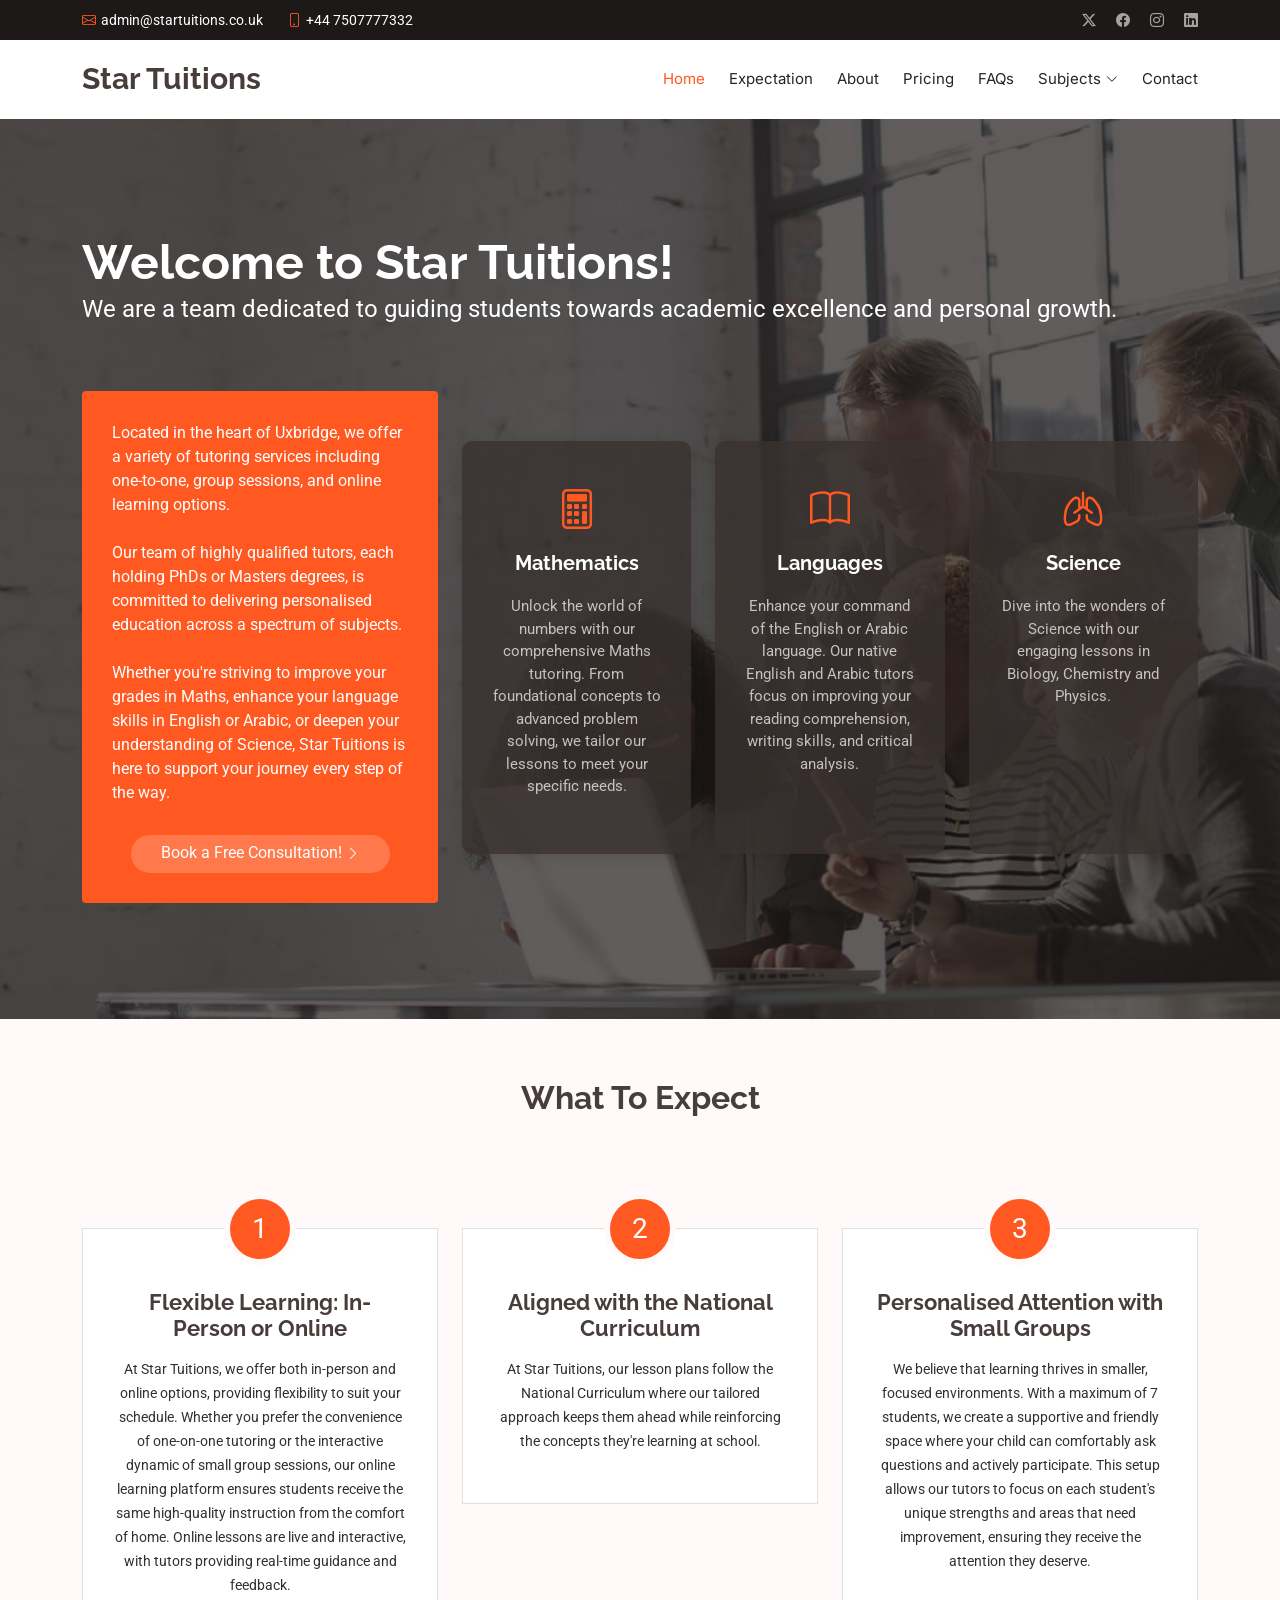
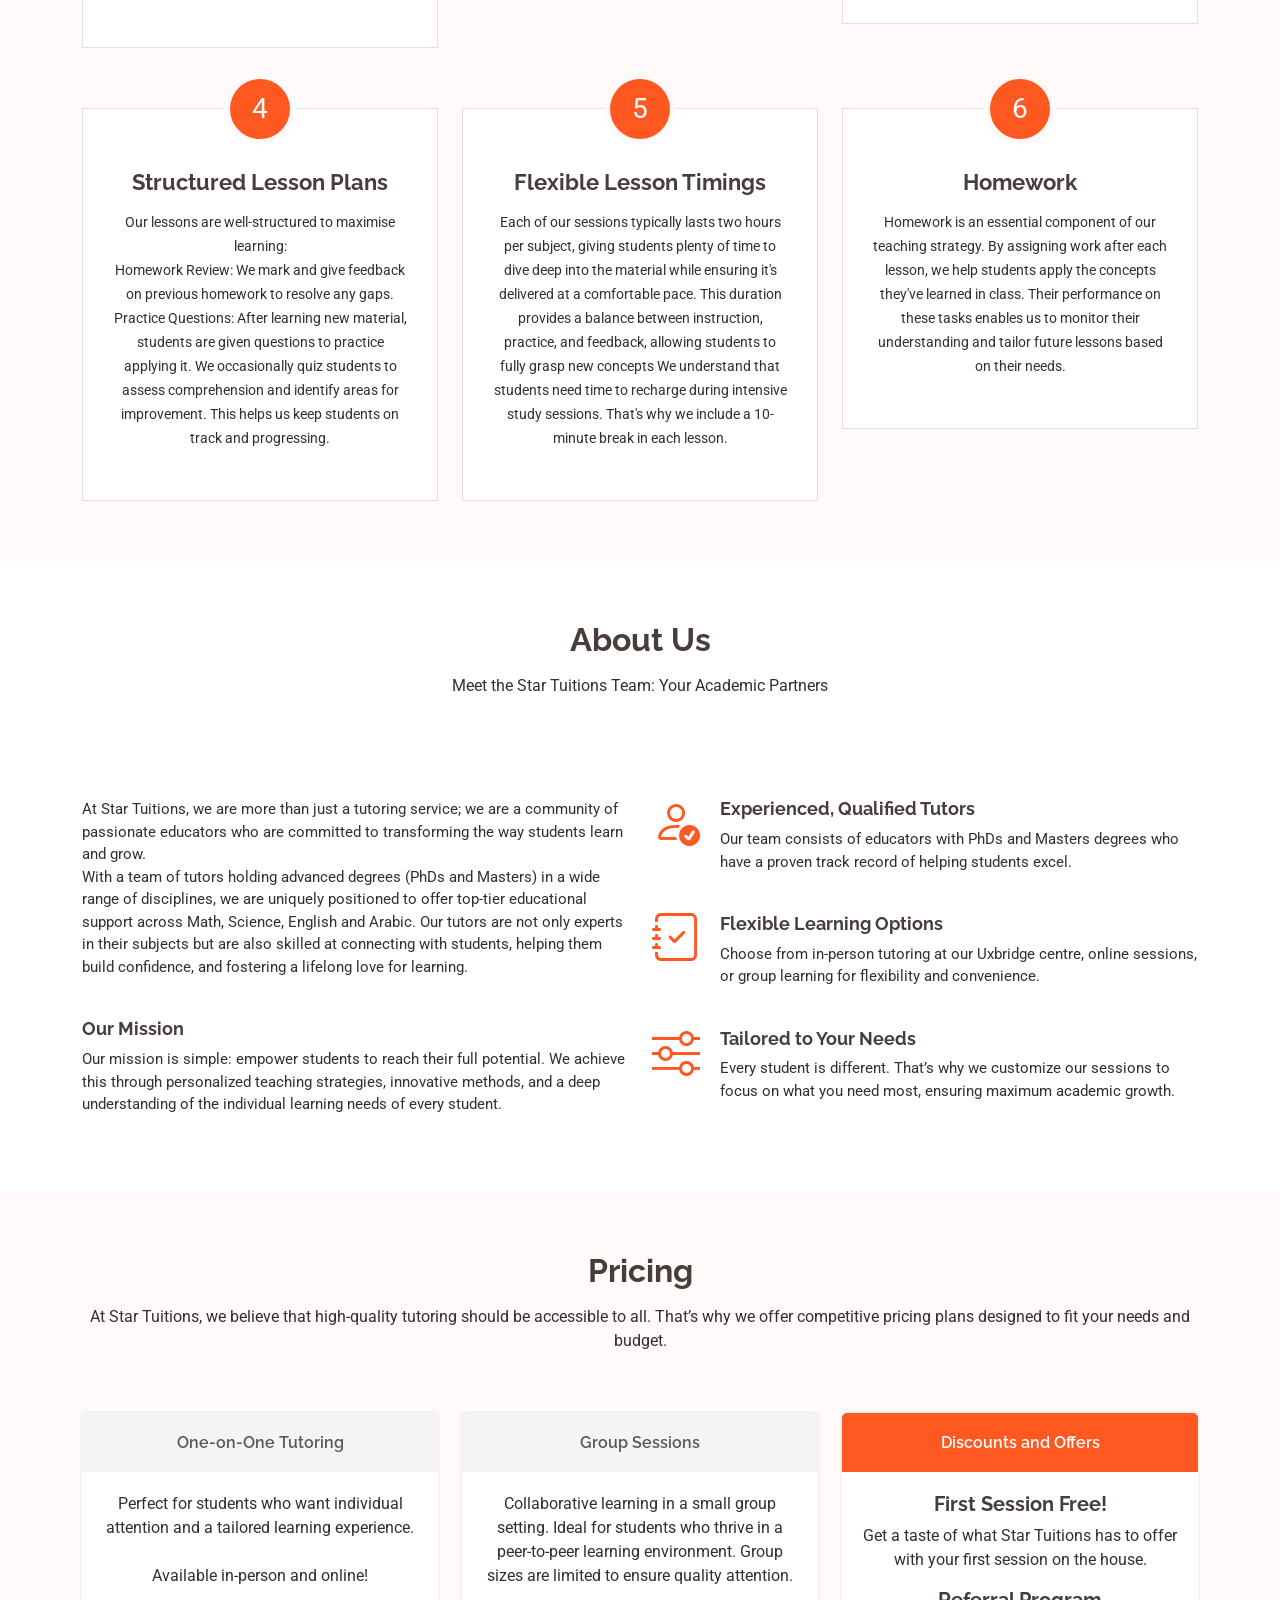
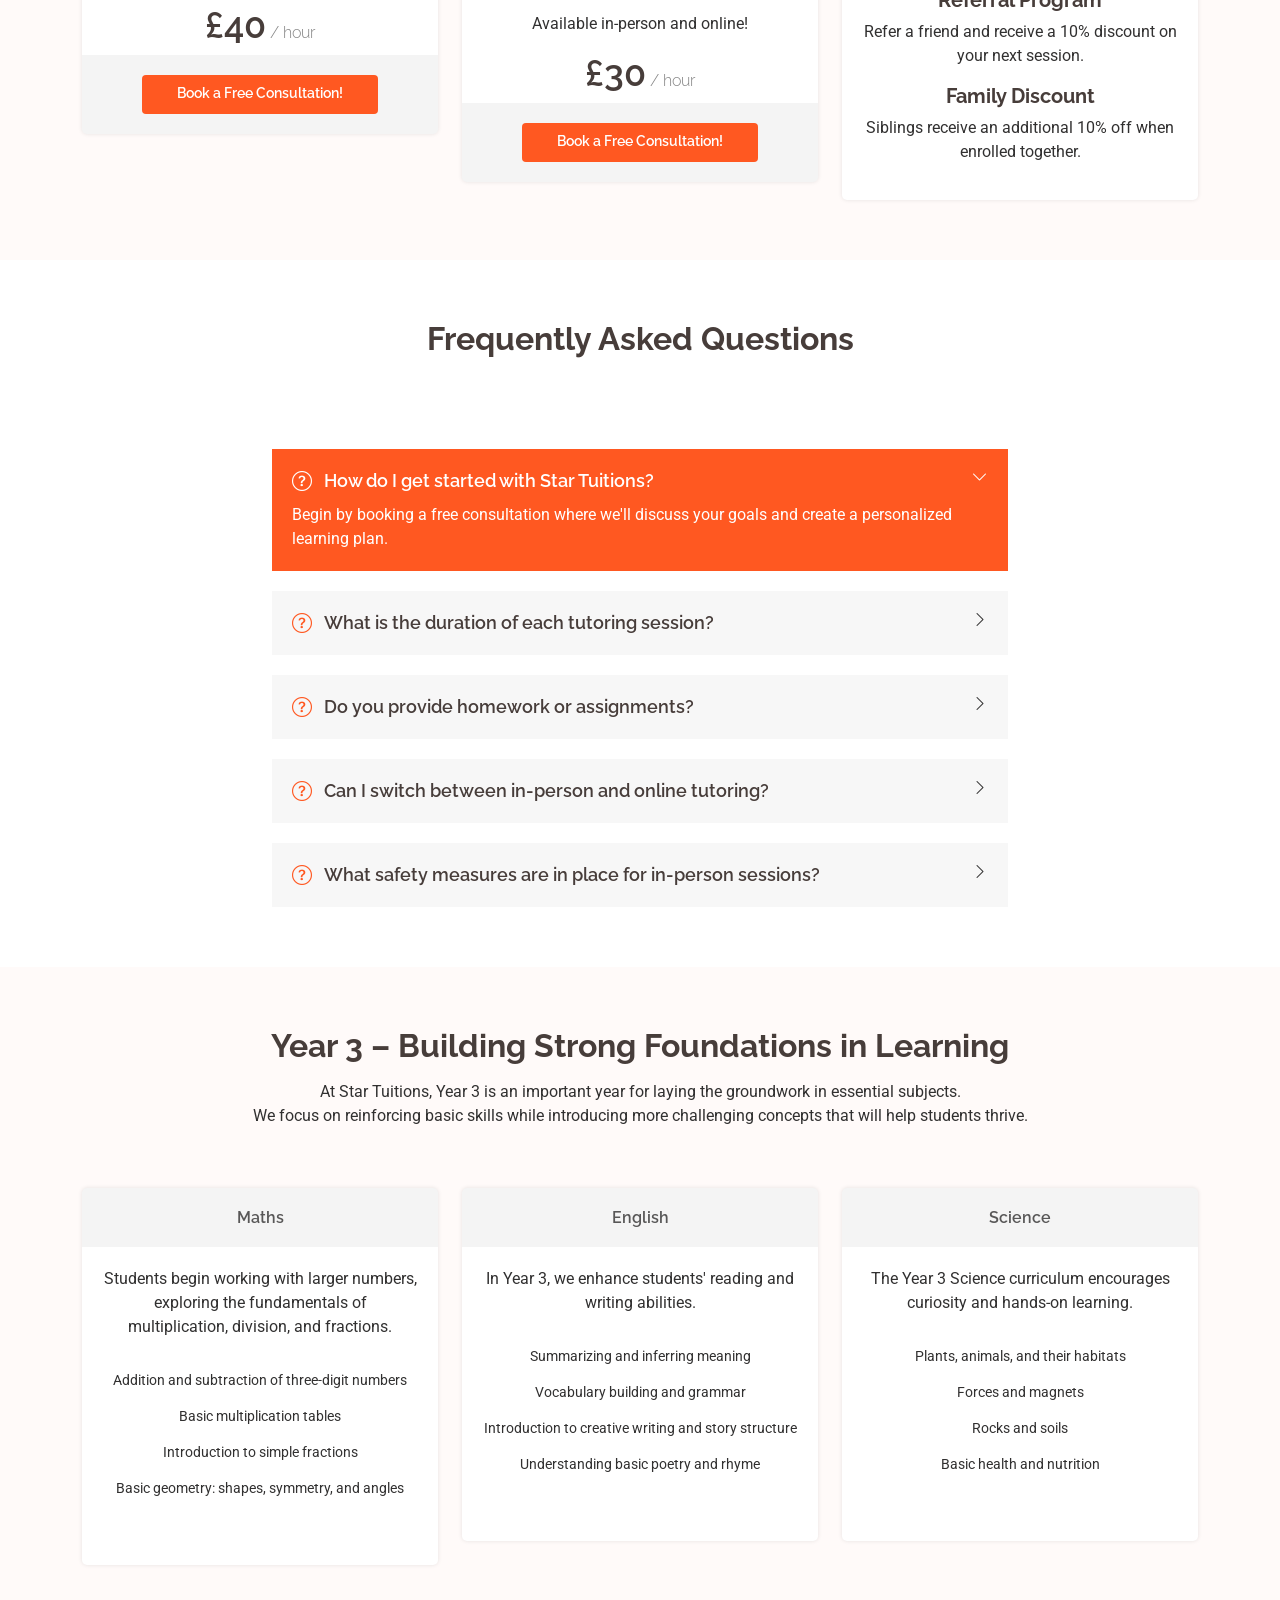
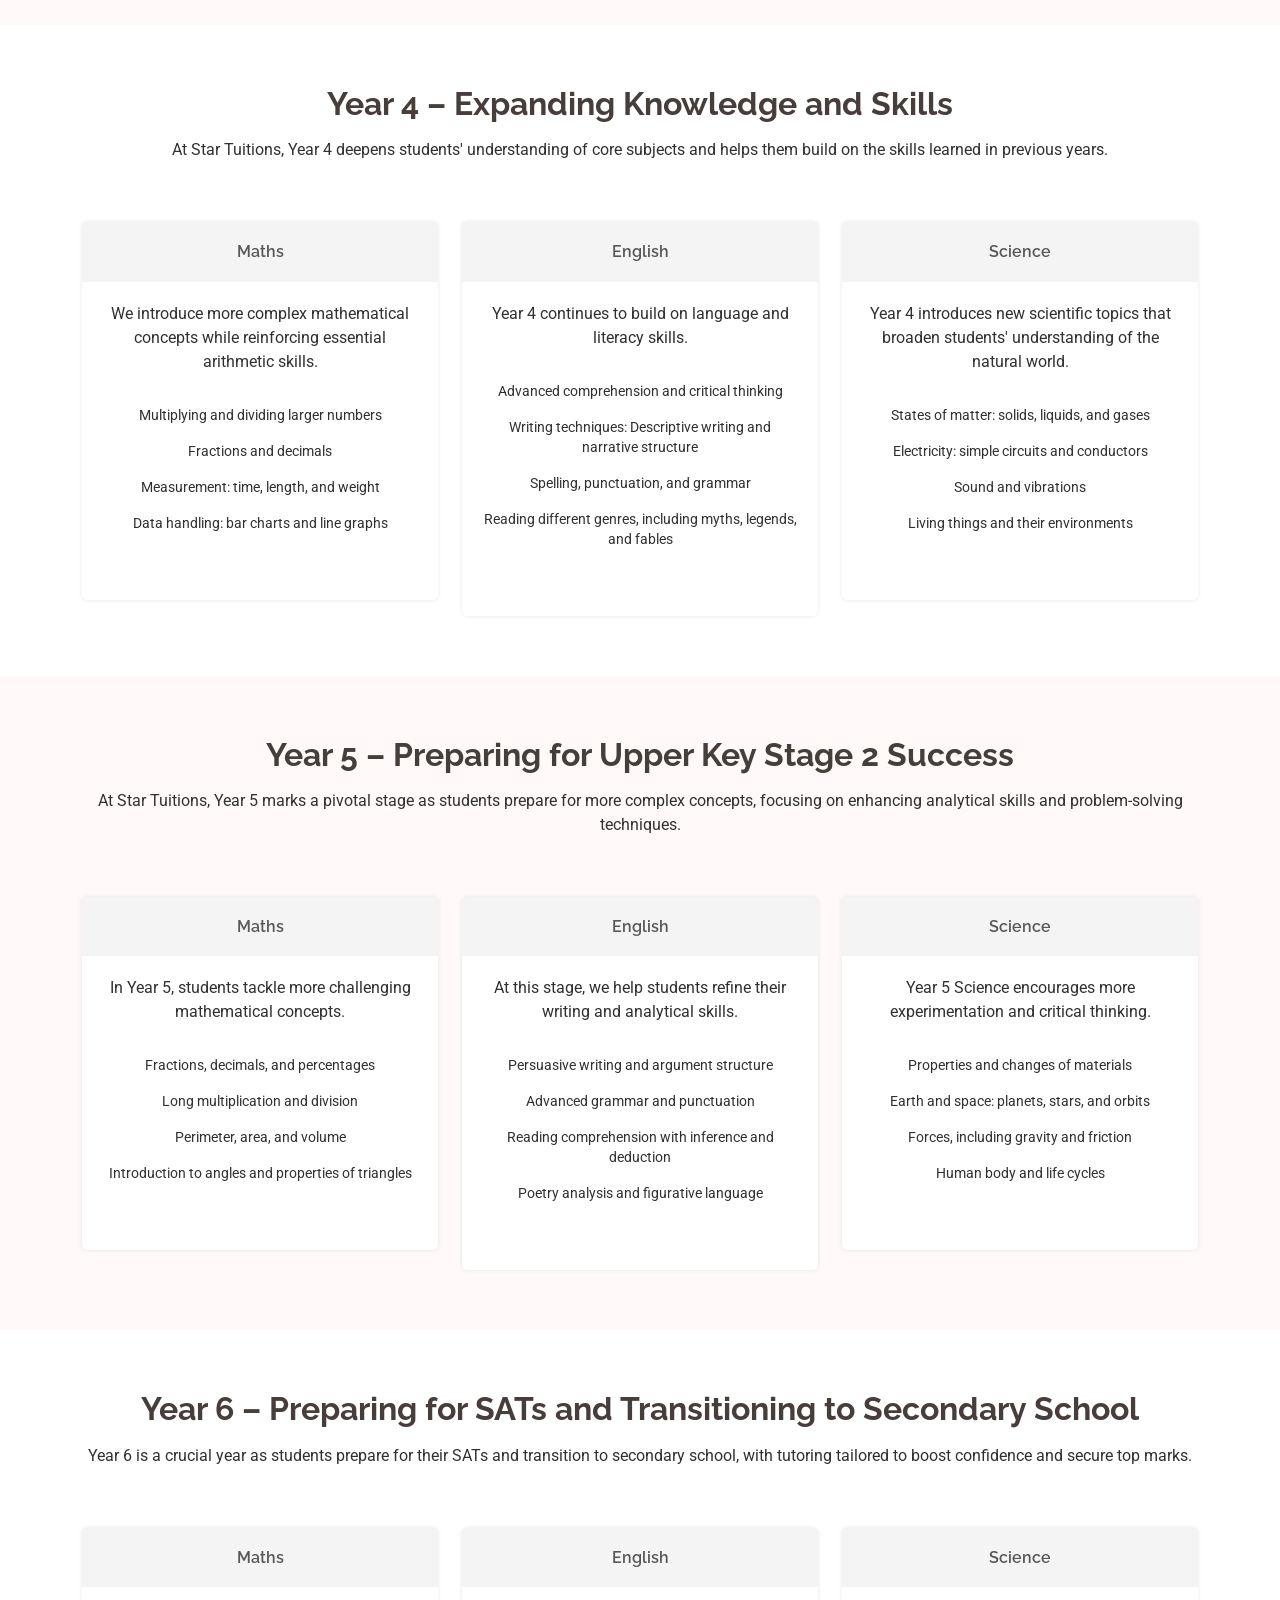
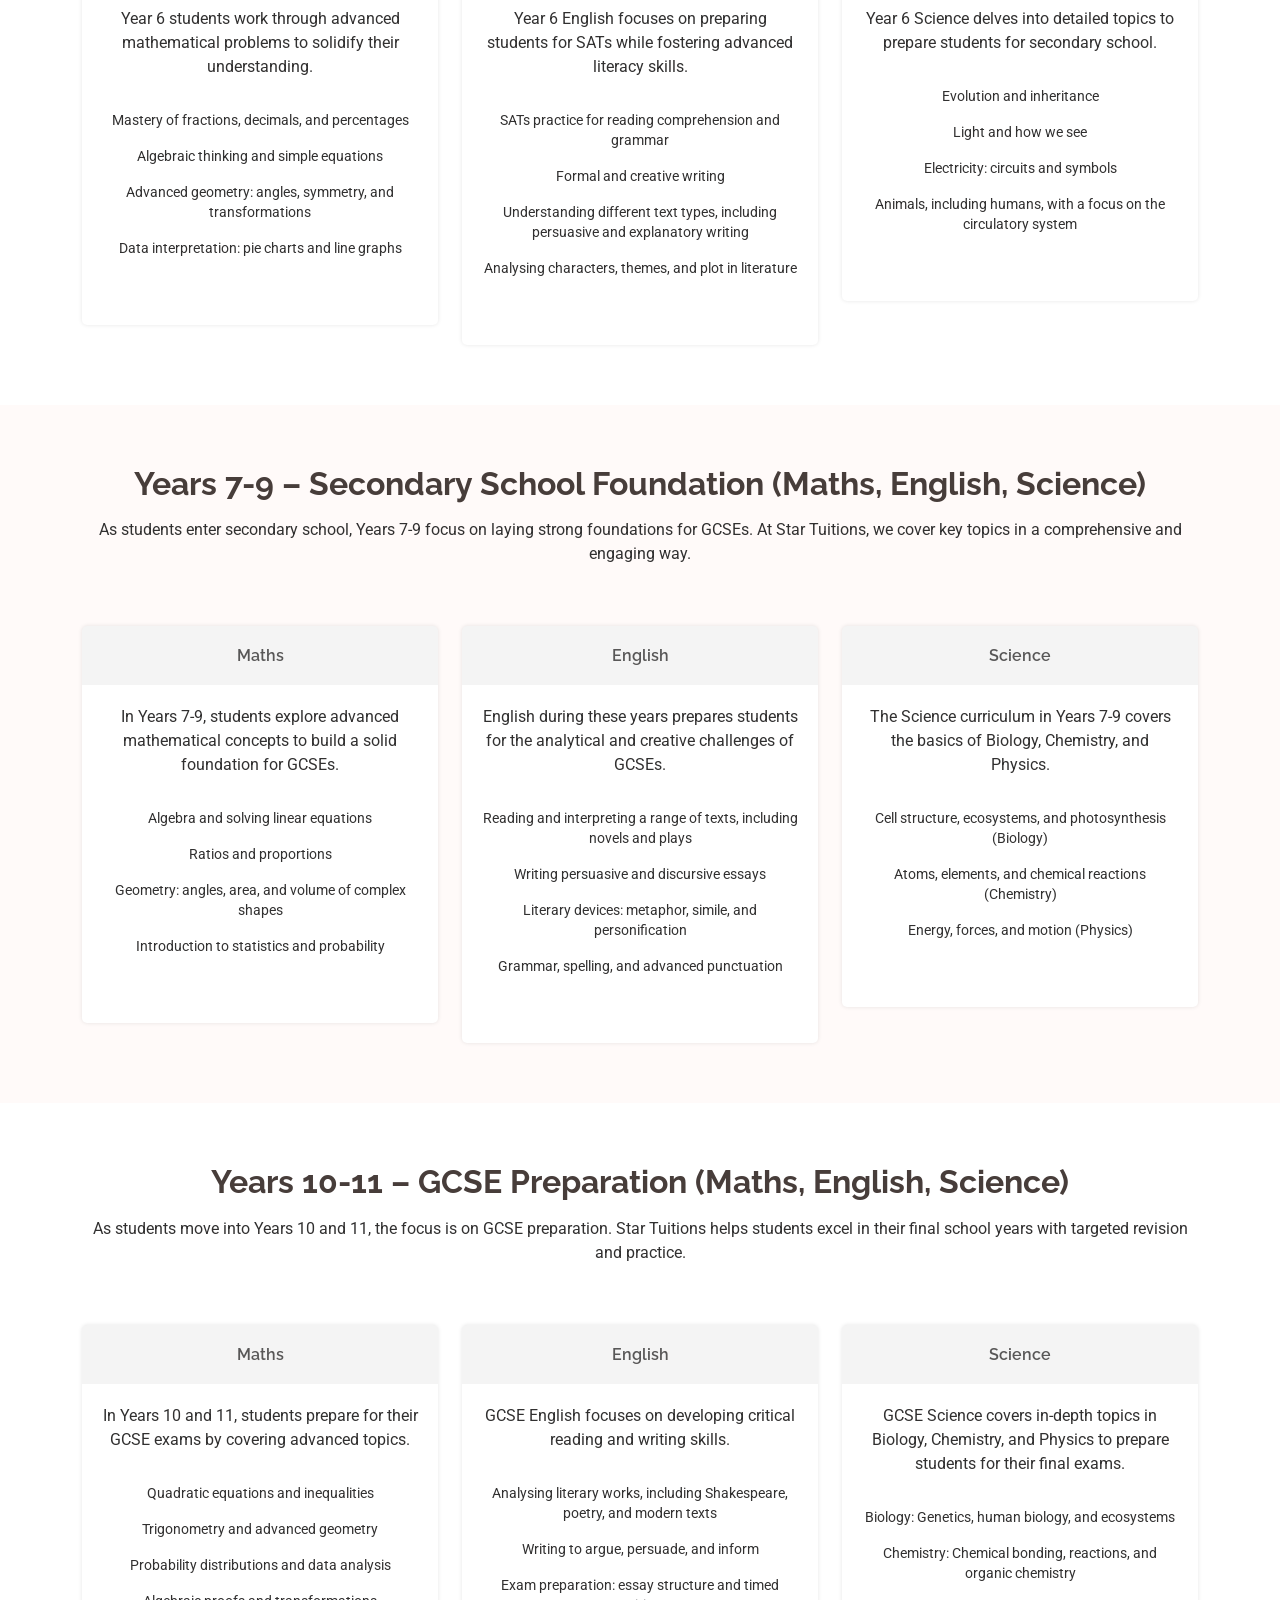
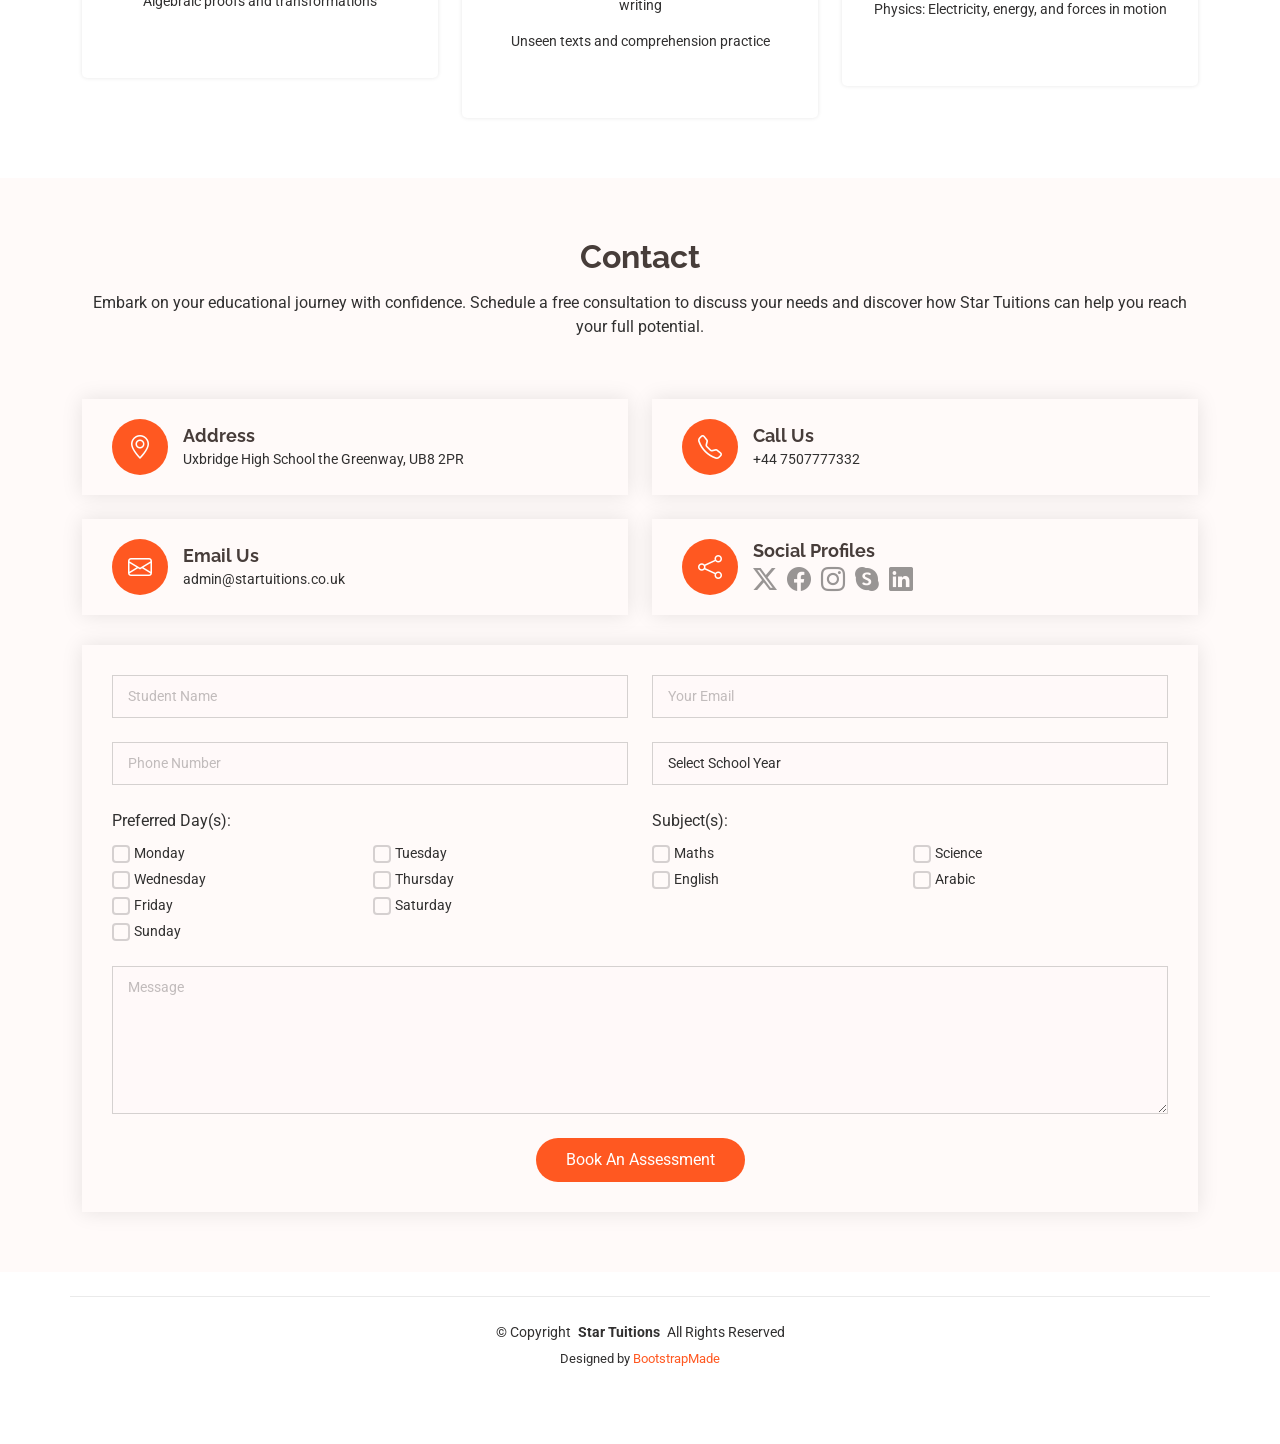
==== commit c33c954c: "updated form" ====
--- a/index.html
+++ b/index.html
@@ -9,8 +9,8 @@
   <meta name="keywords" content="">
 
   <!-- Favicons -->
-  <link href="assets/img/favicon.png" rel="icon">
-  <link href="assets/img/apple-touch-icon.png" rel="apple-touch-icon">
+  <link href="assets/img/stfavicon.png" rel="icon">
+  <link href="assets/img/stfavicon.png" rel="apple-touch-icon">
 
   <!-- Fonts -->
   <link href="https://fonts.googleapis.com" rel="preconnect">
@@ -26,14 +26,6 @@
 
   <!-- Main CSS File -->
   <link href="assets/css/main.css" rel="stylesheet">
-
-  <!-- =======================================================
-  * Template Name: Flexor
-  * Template URL: https://bootstrapmade.com/flexor-free-multipurpose-bootstrap-template/
-  * Updated: Aug 07 2024 with Bootstrap v5.3.3
-  * Author: BootstrapMade.com
-  * License: https://bootstrapmade.com/license/
-  ======================================================== -->
 </head>
 
 <body class="index-page">
@@ -320,9 +312,10 @@
           <div class="col-xl-4 col-lg-6" data-aos="fade-up" data-aos-delay="50">
             <div class="pricing-item">
               <h3>One-on-One Tutoring</h3>
-              <p>Perfect for students who want individual attention and a tailored learning experience.</p>
-              <h4>£40<span> / hour (In-Person)</span></h4>
-              <h4>£20<span> / hour (Online)</span></h4>
+              <p>Perfect for students who want individual attention and a tailored learning experience.
+              <br></br>
+              Available in-person and online!</p>
+              <h4>£40<span> / hour</span></h4>
               <div class="btn-wrap">
                 <a href="#contact" class="btn-buy">Book a Free Consultation!</a>
               </div>
@@ -332,9 +325,10 @@
           <div class="col-xl-4 col-lg-6" data-aos="fade-up" data-aos-delay="50">
             <div class="pricing-item">
               <h3>Group Sessions</h3>
-              <p>Collaborative learning in a small group setting. Ideal for students who thrive in a peer-to-peer learning environment. Group sizes are limited to ensure quality attention.</p>
-              <h4>£40<span> / hour (In-Person)</span></h4>
-              <h4>£20<span> / hour (Online)</span></h4>
+              <p>Collaborative learning in a small group setting. Ideal for students who thrive in a peer-to-peer learning environment. Group sizes are limited to ensure quality attention.
+              <br></br>
+              Available in-person and online!</p>
+              <h4>£30<span> / hour</span></h4>
               <div class="btn-wrap">
                 <a href="#contact" class="btn-buy">Book a Free Consultation!</a>
               </div>
@@ -838,112 +832,111 @@
           </div><!-- End Info Item -->
 
         </div>
-
-        <form action="forms/contact.php" method="post" class="php-email-form" data-aos="fade-up" data-aos-delay="50">
+        <form action="https://formspree.io/f/xeojwjwn" method="POST" class="php-email-form" data-aos="fade-up" data-aos-delay="50">
           <div class="row gy-4">
-        
-            <!-- Student Name -->
-            <div class="col-md-6">
-              <input type="text" name="name" class="form-control" placeholder="Student Name" required>
-            </div>
-        
-            <!-- Email -->
-            <div class="col-md-6">
-              <input type="email" name="email" class="form-control" placeholder="Your Email" required>
-            </div>
-        
-            <!-- Phone Number -->
-            <div class="col-md-6">
-              <input type="tel" name="phone" class="form-control" placeholder="Phone Number" required>
-            </div>
-        
-            <!-- School Year (Dropdown) -->
-            <div class="col-md-6">
-              <select name="school_year" class="form-control" required>
-                <option value="" disabled selected>Select School Year</option>
-                <option value="Year 3">Year 3</option>
-                <option value="Year 4">Year 4</option>
-                <option value="Year 5">Year 5</option>
-                <option value="Year 6">Year 6</option>
-                <option value="Years 7-9">Years 7-9</option>
-                <option value="Years 10-11">Years 10-11</option>
-                <!-- Add more years as needed -->
-              </select>
-            </div>
-        
-            <!-- Preferred Days (Checkboxes) -->
-            <div class="col-md-6">
-              <label>Preferred Day(s):</label><br> 
-              <div class="checkbox-grid">
-                <div class="checkbox-wrapper">
-                  <input type="checkbox" name="preferred_days[]" value="Monday" id="monday">
-                  <label for="monday">Monday</label>
-                </div>
-                <div class="checkbox-wrapper">
-                  <input type="checkbox" name="preferred_days[]" value="Tuesday" id="tuesday">
-                  <label for="tuesday">Tuesday</label>
-                </div>
-                <div class="checkbox-wrapper">
-                  <input type="checkbox" name="preferred_days[]" value="Wednesday" id="wednesday">
-                  <label for="wednesday">Wednesday</label>
-                </div>
-                <div class="checkbox-wrapper">
-                  <input type="checkbox" name="preferred_days[]" value="Thursday" id="thursday">
-                  <label for="thursday">Thursday</label>
-                </div>
-                <div class="checkbox-wrapper">
-                  <input type="checkbox" name="preferred_days[]" value="Friday" id="friday">
-                  <label for="friday">Friday</label>
-                </div>
-                <div class="checkbox-wrapper">
-                  <input type="checkbox" name="preferred_days[]" value="Saturday" id="saturday">
-                  <label for="saturday">Saturday</label>
-                </div>
-                <div class="checkbox-wrapper">
-                  <input type="checkbox" name="preferred_days[]" value="Sunday" id="sunday">
-                  <label for="sunday">Sunday</label>
-                </div>
-              </div>
-            </div>            
-
-            <!-- Subjects (Checkboxes) -->
-            <div class="col-md-6">
-              <label>Subject(s):</label><br>
-              <div class="checkbox-grid">
-                <div class="checkbox-wrapper">
-                  <input type="checkbox" name="subjects[]" value="Maths" id="maths">
-                  <label for="maths">Maths</label>
-                </div>
-                <div class="checkbox-wrapper">
-                  <input type="checkbox" name="subjects[]" value="Science" id="science">
-                  <label for="science">Science</label>
-                </div>
-                <div class="checkbox-wrapper">
-                  <input type="checkbox" name="subjects[]" value="English" id="english">
-                  <label for="english">English</label>
-                </div>
-                <div class="checkbox-wrapper">
-                  <input type="checkbox" name="subjects[]" value="Arabic" id="arabic">
-                  <label for="arabic">Arabic</label>
-                </div>
-              </div>
-            </div>
-        
-            <!-- Message (Textarea) -->
-            <div class="col-md-12">
-              <textarea name="message" class="form-control" rows="6" placeholder="Message" required></textarea>
-            </div>
-        
-            <!-- Submit Button -->
-            <div class="col-md-12 text-center">
-              <div class="loading">Loading</div>
-              <div class="error-message"></div>
-              <div class="sent-message">Your message has been sent. Thank you!</div>
-              <button type="submit">Book An Assessment</button>
-            </div>
-        
+          
+              <!-- Student Name -->
+              <div class="col-md-6">
+                  <input type="text" name="Student Name" class="form-control" placeholder="Student Name" required>
+              </div>
+          
+              <!-- Email -->
+              <div class="col-md-6">
+                  <input type="email" name="E-Mail" class="form-control" placeholder="Your Email" required>
+              </div>
+          
+              <!-- Phone Number -->
+              <div class="col-md-6">
+                  <input type="tel" name="Phone Number" class="form-control" placeholder="Phone Number" required>
+              </div>
+          
+              <!-- School Year (Dropdown) -->
+              <div class="col-md-6">
+                  <select name="School Year" class="form-control" required>
+                      <option value="" disabled selected>Select School Year</option>
+                      <option value="Year 3">Year 3</option>
+                      <option value="Year 4">Year 4</option>
+                      <option value="Year 5">Year 5</option>
+                      <option value="Year 6">Year 6</option>
+                      <option value="Years 7-9">Years 7-9</option>
+                      <option value="Years 10-11">Years 10-11</option>
+                      <!-- Add more years as needed -->
+                  </select>
+              </div>
+          
+              <!-- Preferred Days (Checkboxes) -->
+              <div class="col-md-6">
+                  <label>Preferred Day(s):</label><br> 
+                  <div class="checkbox-grid">
+                      <div class="checkbox-wrapper">
+                          <input type="checkbox" name="Preferred Day(s)" value="Monday" id="monday">
+                          <label for="monday">Monday</label>
+                      </div>
+                      <div class="checkbox-wrapper">
+                          <input type="checkbox" name="Preferred Day(s)" value="Tuesday" id="tuesday">
+                          <label for="tuesday">Tuesday</label>
+                      </div>
+                      <div class="checkbox-wrapper">
+                          <input type="checkbox" name="Preferred Day(s)" value="Wednesday" id="wednesday">
+                          <label for="wednesday">Wednesday</label>
+                      </div>
+                      <div class="checkbox-wrapper">
+                          <input type="checkbox" name="Preferred Day(s)" value="Thursday" id="thursday">
+                          <label for="thursday">Thursday</label>
+                      </div>
+                      <div class="checkbox-wrapper">
+                          <input type="checkbox" name="Preferred Day(s)" value="Friday" id="friday">
+                          <label for="friday">Friday</label>
+                      </div>
+                      <div class="checkbox-wrapper">
+                          <input type="checkbox" name="Preferred Day(s)" value="Saturday" id="saturday">
+                          <label for="saturday">Saturday</label>
+                      </div>
+                      <div class="checkbox-wrapper">
+                          <input type="checkbox" name="Preferred Day(s)" value="Sunday" id="sunday">
+                          <label for="sunday">Sunday</label>
+                      </div>
+                  </div>
+              </div>            
+      
+              <!-- Subjects (Checkboxes) -->
+              <div class="col-md-6">
+                  <label>Subject(s):</label><br>
+                  <div class="checkbox-grid">
+                      <div class="checkbox-wrapper">
+                          <input type="checkbox" name="Subject(s)" value="Maths" id="maths">
+                          <label for="maths">Maths</label>
+                      </div>
+                      <div class="checkbox-wrapper">
+                          <input type="checkbox" name="Subject(s)" value="Science" id="science">
+                          <label for="science">Science</label>
+                      </div>
+                      <div class="checkbox-wrapper">
+                          <input type="checkbox" name="Subject(s)" value="English" id="english">
+                          <label for="english">English</label>
+                      </div>
+                      <div class="checkbox-wrapper">
+                          <input type="checkbox" name="Subject(s)" value="Arabic" id="arabic">
+                          <label for="arabic">Arabic</label>
+                      </div>
+                  </div>
+              </div>
+          
+              <!-- Message (Textarea) -->
+              <div class="col-md-12">
+                  <textarea name="Message" class="form-control" rows="6" placeholder="Message" required></textarea>
+              </div>
+          
+              <!-- Submit Button -->
+              <div class="col-md-12 text-center">
+                  <div class="loading">Loading</div>
+                  <div class="error-message"></div>
+                  <div class="sent-message">Your message has been sent. Thank you!</div>
+                  <button type="submit">Book An Assessment</button>
+              </div>
+          
           </div>
-        </form>        
+      </form>       
 
       </div>
 
--- a/assets/css/main.css
+++ b/assets/css/main.css
@@ -1803,8 +1803,15 @@
 
 /* Checkmark style for checked state */
 .contact .php-email-form input[type=checkbox]:checked {
+  appearance: none;
+  width: 18px;
+  height: 18px;
   background-color: var(--accent-color);
   border-color: var(--accent-color);
+  border-radius: 4px;
+  position: relative;
+  cursor: pointer;
+  transition: background-color 0.3s ease, border-color 0.3s ease;
 }
 
 .contact .php-email-form input[type=checkbox]:checked::before {
@@ -1830,7 +1837,6 @@
   cursor: pointer;
   white-space: nowrap; /* Prevent wrapping */
 }
-
 
 /*--------------------------------------------------------------
 # Portfolio Details Section
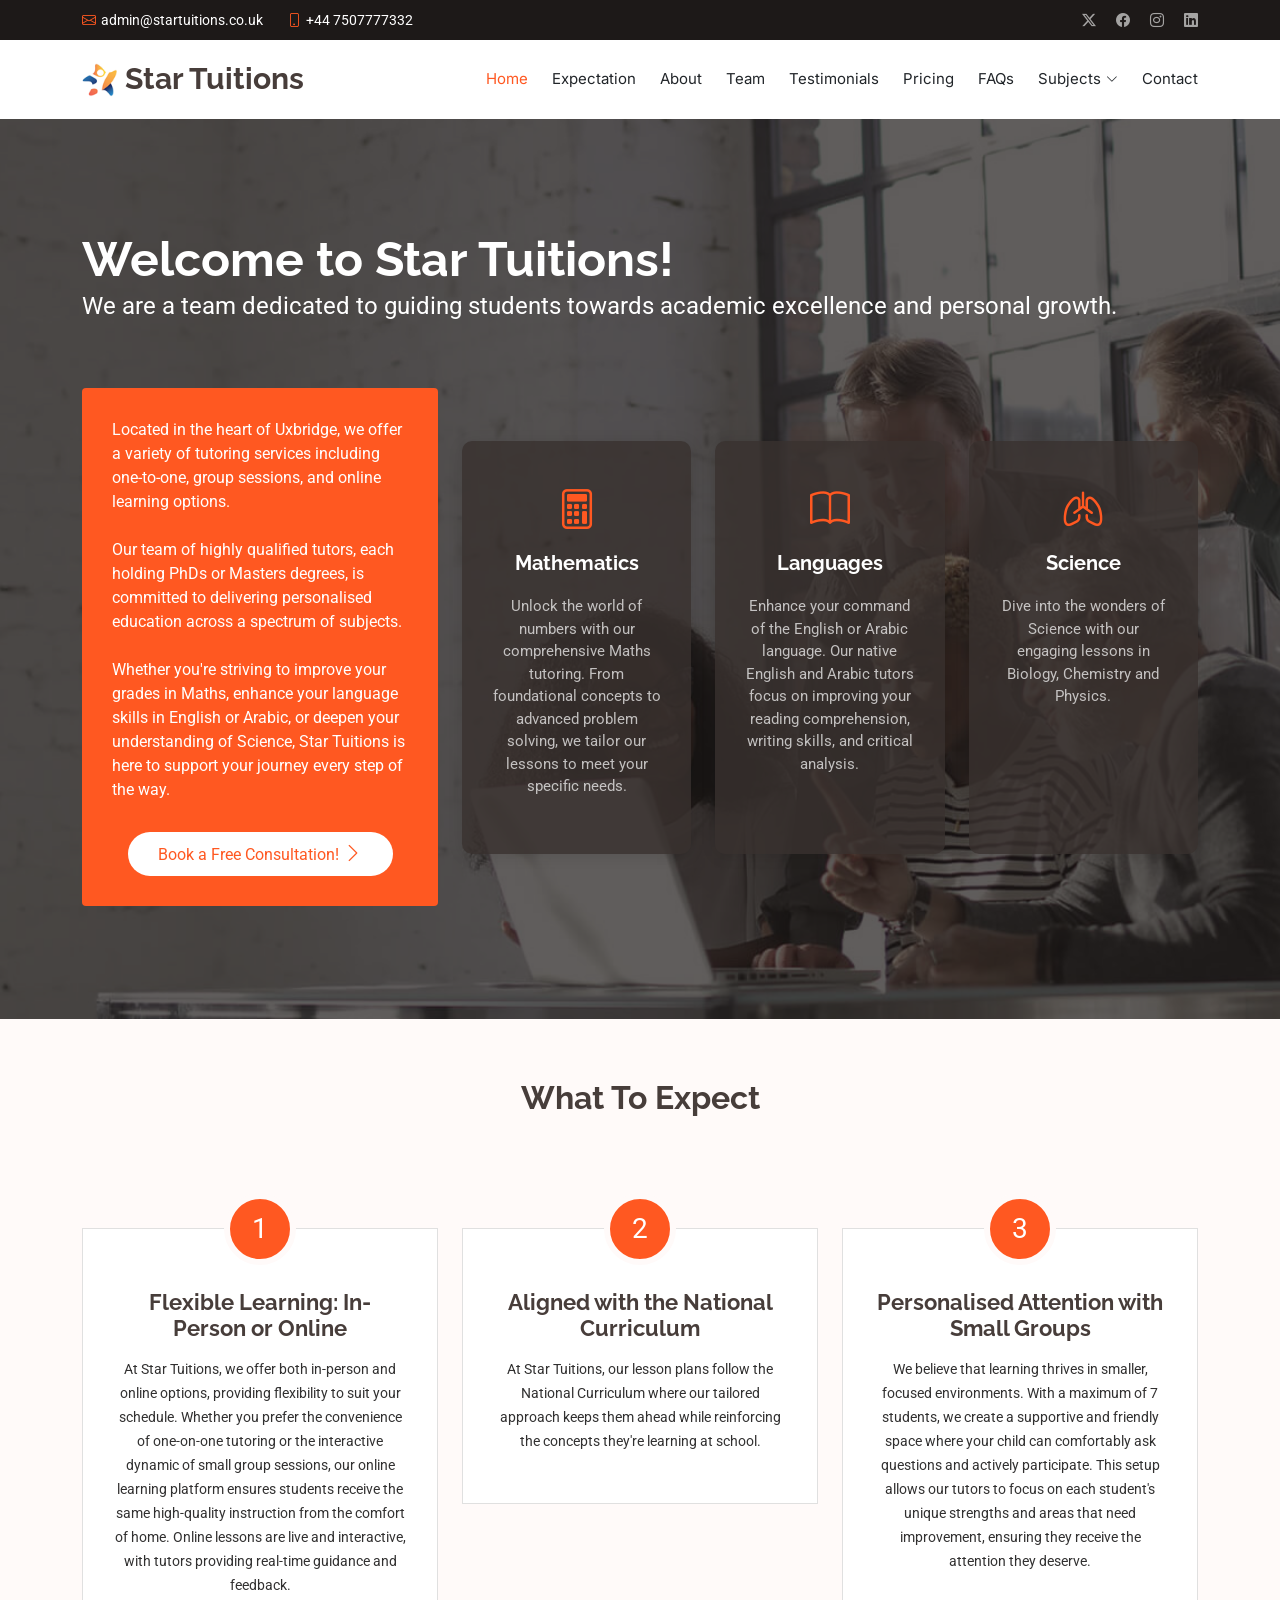
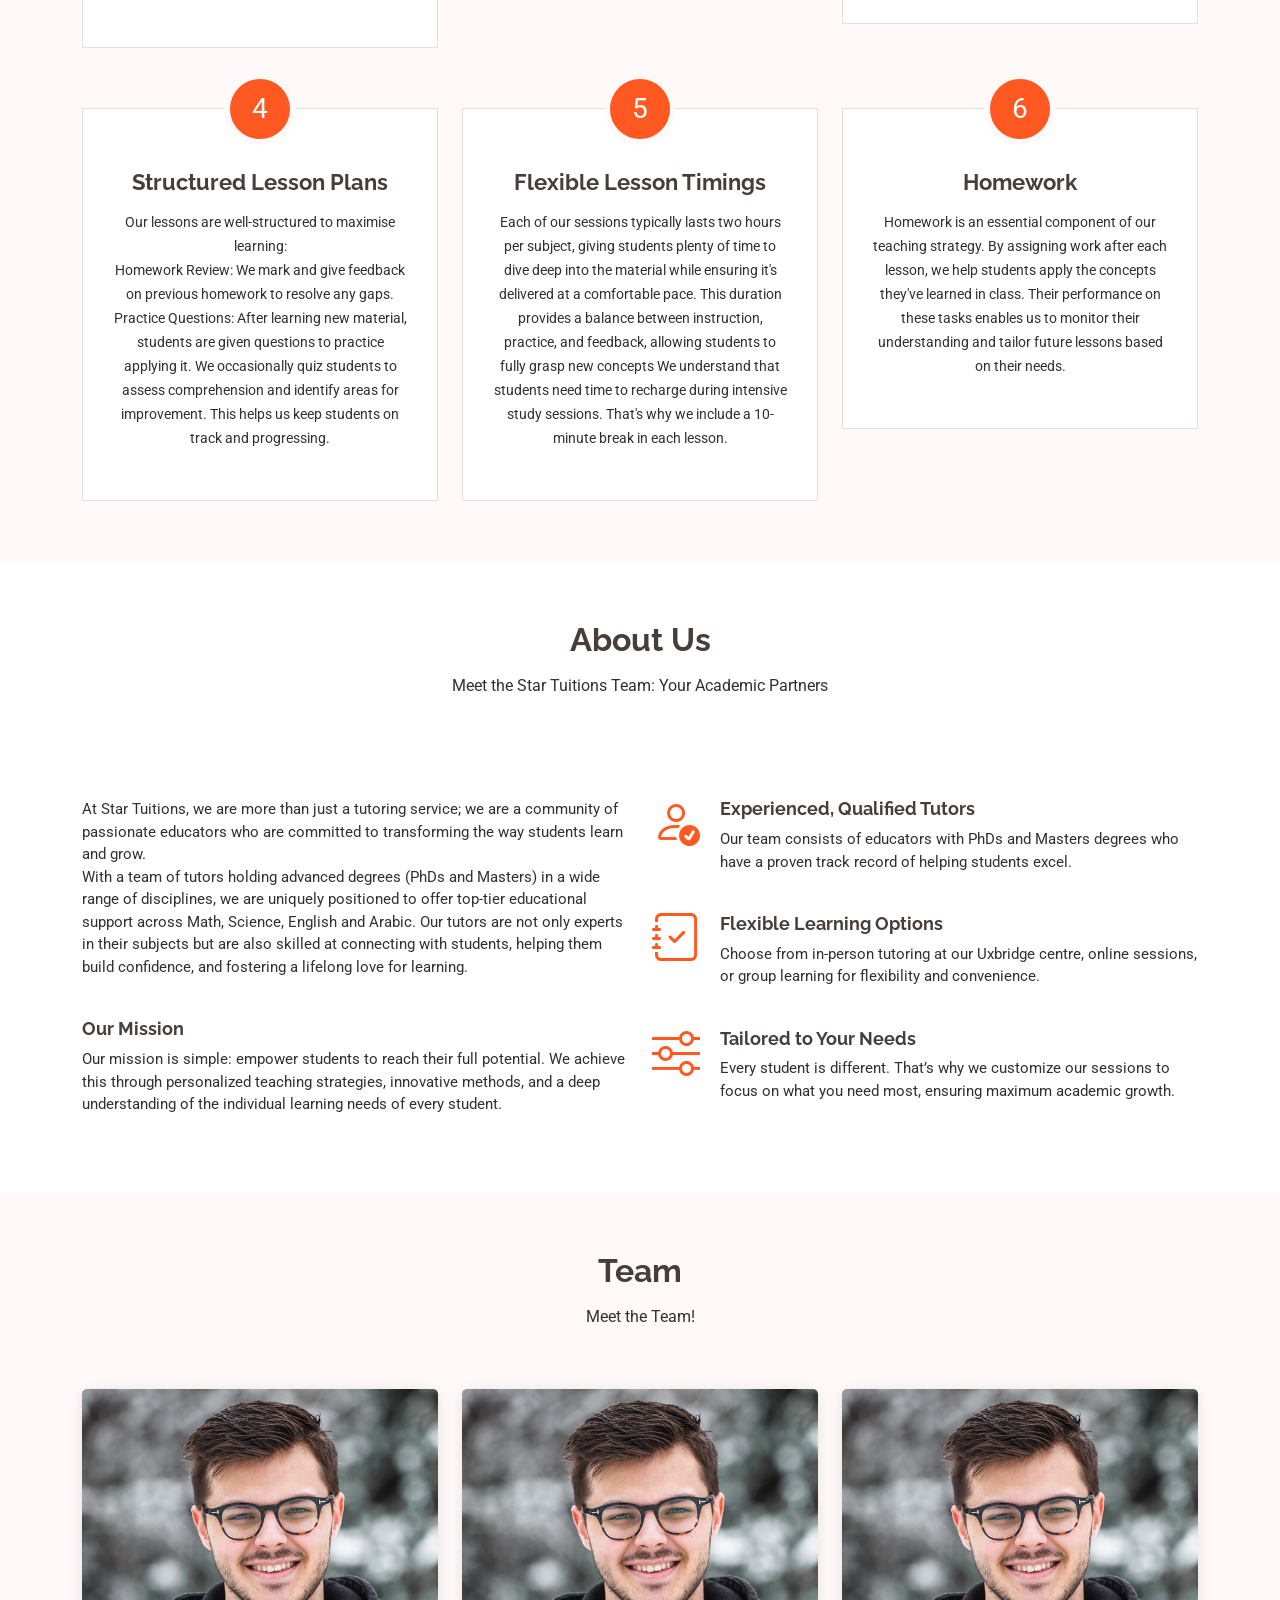
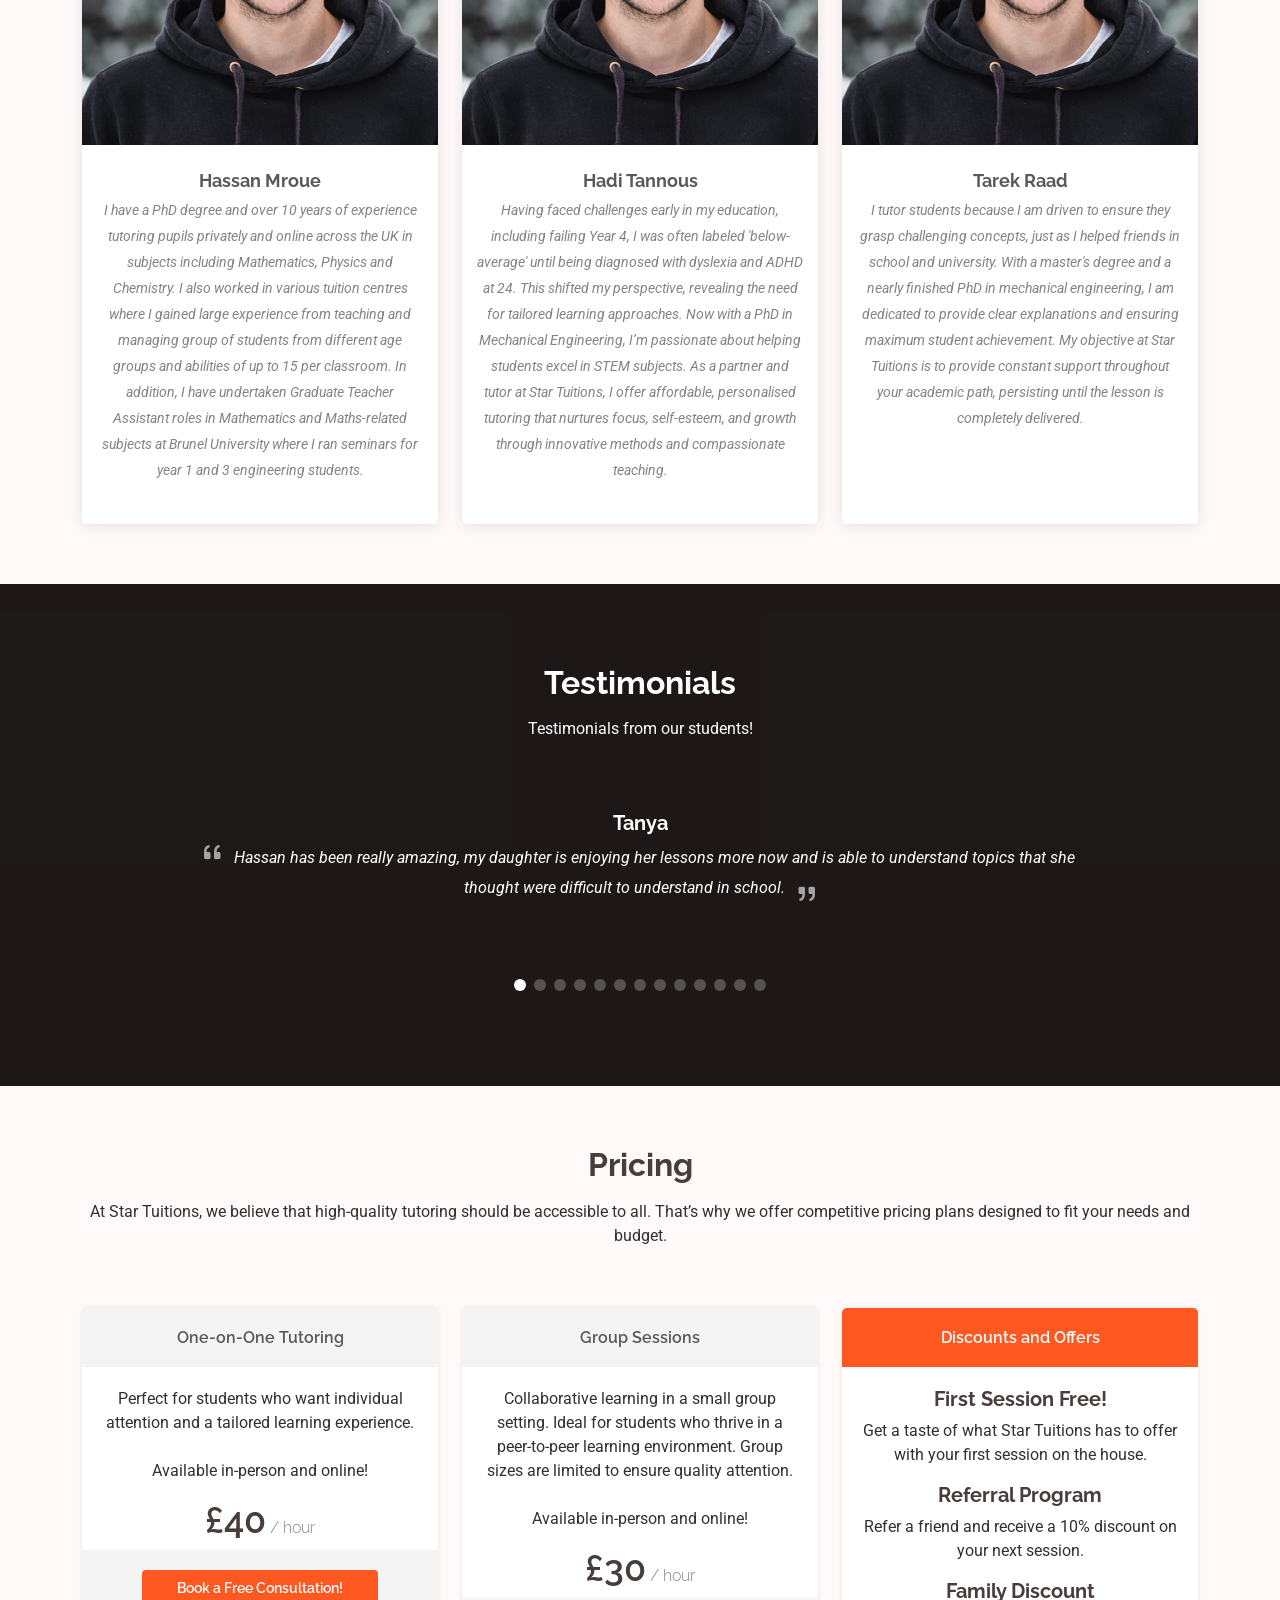
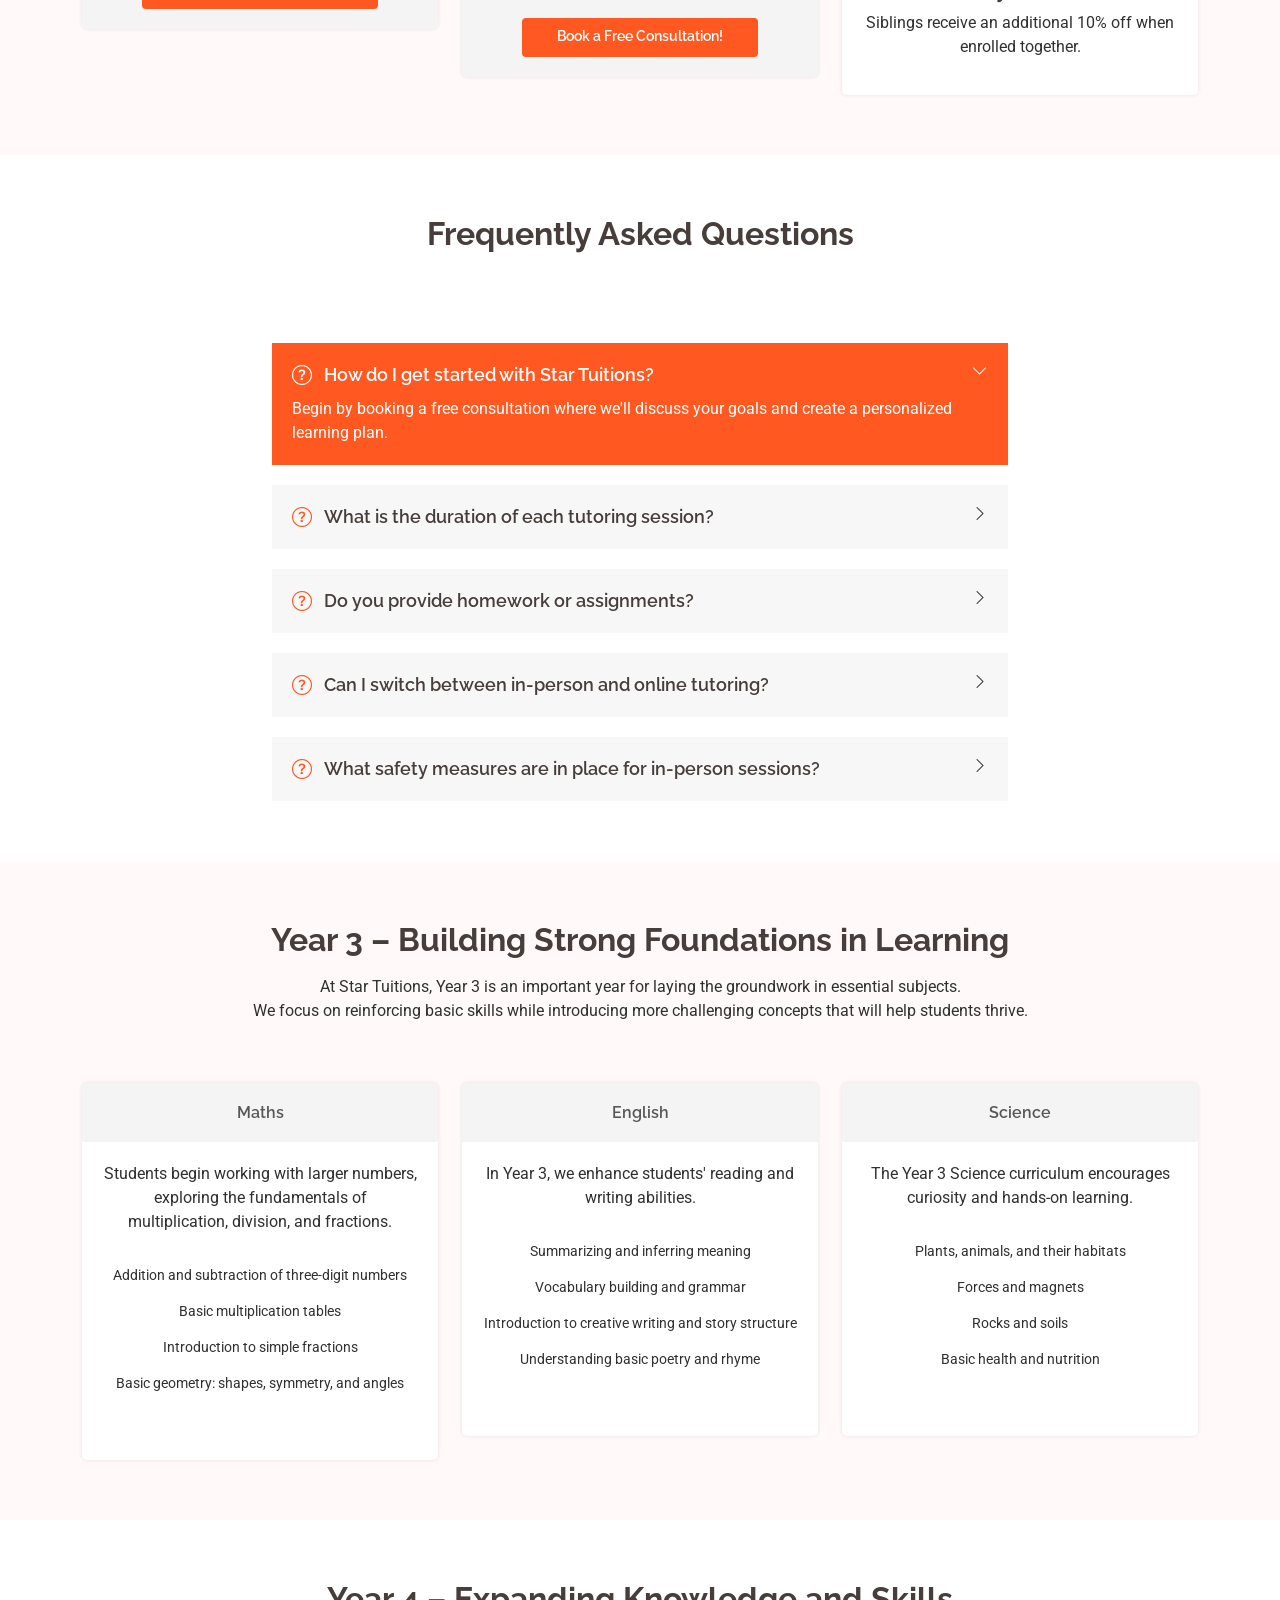
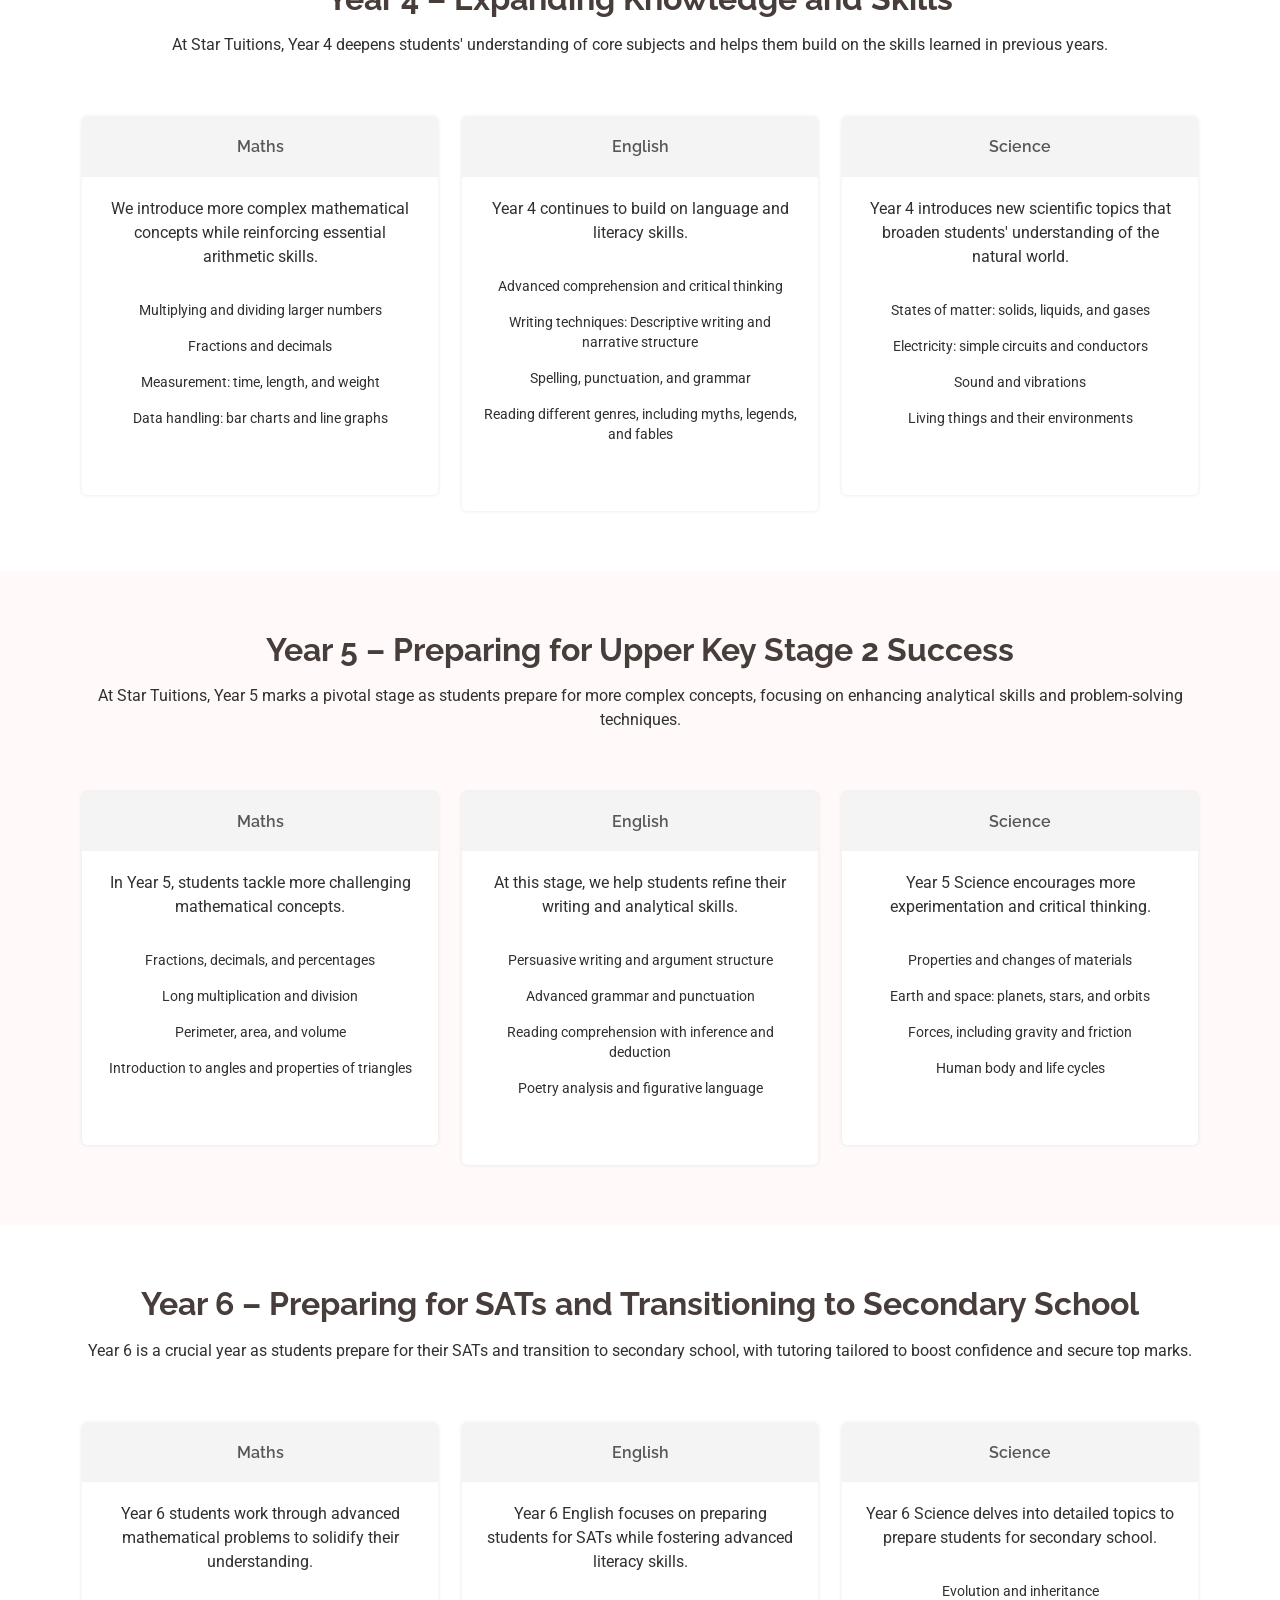
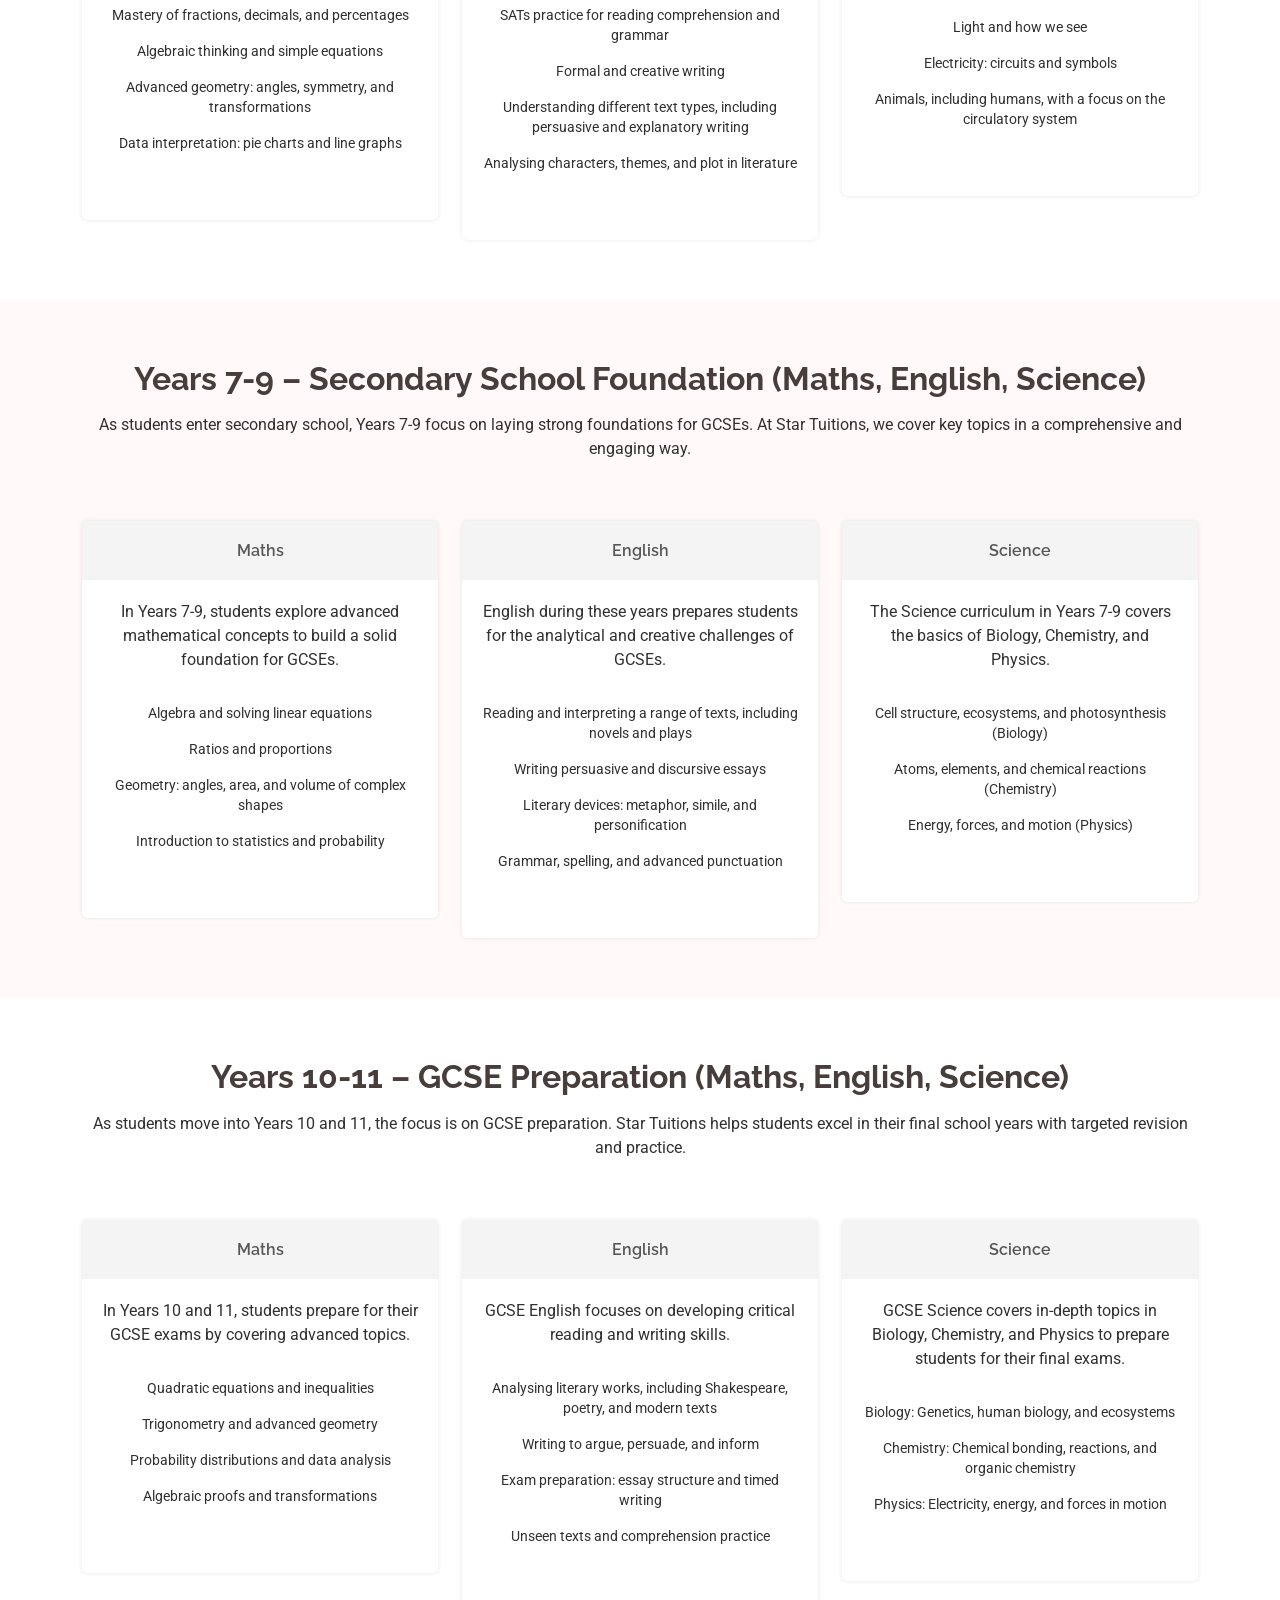
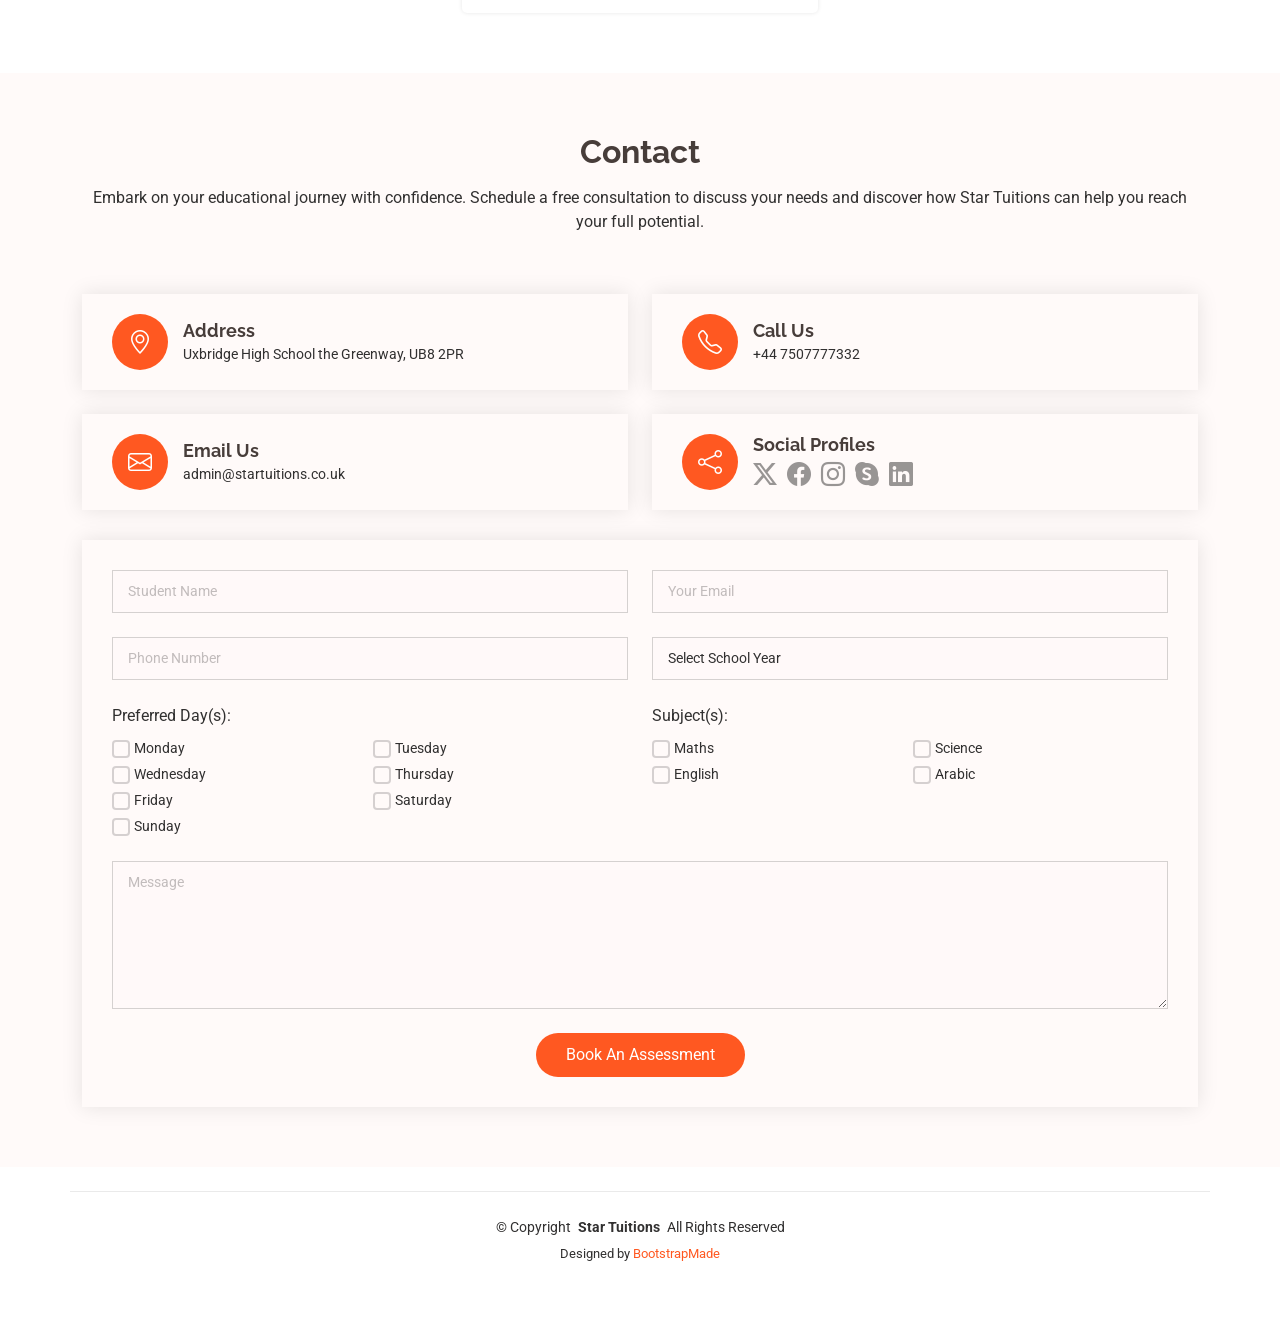
==== commit 99e7ee56: "added team and testimonials" ====
--- a/index.html
+++ b/index.html
@@ -52,7 +52,7 @@
       <div class="container position-relative d-flex align-items-center justify-content-between">
         <a href="index.html" class="logo d-flex align-items-center">
           <!-- Uncomment the line below if you also wish to use an image logo -->
-          <!-- <img src="assets/img/logo.png" alt=""> -->
+          <img src="assets/img/stfavicon.png" alt="">
           <h1 class="sitename">Star Tuitions</h1>
         </a>
 
@@ -61,6 +61,8 @@
             <li><a href="#hero" class="active">Home<br></a></li>
             <li><a href="#expect">Expectation</a></li>
             <li><a href="#about">About</a></li>
+            <li><a href="#team">Team</a></li>
+            <li><a href="#testimonials">Testimonials</a></li>
             <li><a href="#pricing">Pricing</a></li>
             <li><a href="#faq">FAQs</a></li>
             <li class="dropdown"><a href="#"><span>Subjects</span> <i class="bi bi-chevron-down toggle-dropdown"></i></a>
@@ -295,6 +297,263 @@
       </div>
 
     </section><!-- /About Section -->
+
+    <!-- Team Section -->
+    <section id="team" class="team section light-background">
+
+      <!-- Section Title -->
+      <div class="container section-title" data-aos="fade-up">
+        <h2>Team</h2>
+        <p>Meet the Team!</p>
+      </div><!-- End Section Title -->
+
+      <div class="container">
+
+        <div class="row gy-4">
+
+          <div class="col-lg-4 col-md-6 d-flex align-items-stretch" data-aos="fade-up" data-aos-delay="100">
+            <div class="team-member">
+              <div class="member-img">
+                <img src="assets/img/team/team-1.jpg" class="img-fluid" alt="">
+                <div class="social">
+                  <a href=""><i class="bi bi-twitter-x"></i></a>
+                  <a href=""><i class="bi bi-facebook"></i></a>
+                  <a href=""><i class="bi bi-instagram"></i></a>
+                  <a href=""><i class="bi bi-linkedin"></i></a>
+                </div>
+              </div>
+              <div class="member-info">
+                <h4>Hassan Mroue</h4>
+                <p>I have a PhD degree and over 10 years of experience tutoring pupils privately and online across the UK in subjects including Mathematics, Physics and Chemistry. I also worked in various tuition centres where I gained large experience from teaching and managing group of students from different age groups and abilities of up to 15 per classroom. In addition, I have undertaken Graduate Teacher Assistant roles in Mathematics and Maths-related subjects at Brunel University where I ran seminars for year 1 and 3 engineering students.</p>
+              </div>
+            </div>
+          </div><!-- End Team Member -->
+
+          <div class="col-lg-4 col-md-6 d-flex align-items-stretch" data-aos="fade-up" data-aos-delay="200">
+            <div class="team-member">
+              <div class="member-img">
+                <img src="assets/img/team/team-1.jpg" class="img-fluid" alt="">
+                <div class="social">
+                  <a href=""><i class="bi bi-twitter-x"></i></a>
+                  <a href=""><i class="bi bi-facebook"></i></a>
+                  <a href=""><i class="bi bi-instagram"></i></a>
+                  <a href=""><i class="bi bi-linkedin"></i></a>
+                </div>
+              </div>
+              <div class="member-info">
+                <h4>Hadi Tannous</h4>
+                <p>Having faced challenges early in my education, including failing Year 4, I was often labeled 'below-average' until being diagnosed with dyslexia and ADHD at 24. This shifted my perspective, revealing the need for tailored learning approaches. Now with a PhD in Mechanical Engineering, I’m passionate about helping students excel in STEM subjects. As a partner and tutor at Star Tuitions, I offer affordable, personalised tutoring that nurtures focus, self-esteem, and growth through innovative methods and compassionate teaching.</p>
+              </div>
+            </div>
+          </div><!-- End Team Member -->
+
+          <div class="col-lg-4 col-md-6 d-flex align-items-stretch" data-aos="fade-up" data-aos-delay="300">
+            <div class="team-member">
+              <div class="member-img">
+                <img src="assets/img/team/team-1.jpg" class="img-fluid" alt="">
+                <div class="social">
+                  <a href=""><i class="bi bi-twitter-x"></i></a>
+                  <a href=""><i class="bi bi-facebook"></i></a>
+                  <a href=""><i class="bi bi-instagram"></i></a>
+                  <a href=""><i class="bi bi-linkedin"></i></a>
+                </div>
+              </div>
+              <div class="member-info">
+                <h4>Tarek Raad</h4>
+                <p>I tutor students because I am driven to ensure they grasp challenging concepts, just as I helped friends in school and university. With a master's degree and a nearly finished PhD in mechanical engineering, I am dedicated to provide clear explanations and ensuring maximum student achievement. My objective at Star Tuitions is to provide constant support throughout your academic path, persisting until the lesson is completely delivered.</p>
+              </div>
+            </div>
+          </div><!-- End Team Member -->
+
+        </div>
+
+      </div>
+
+    </section><!-- /Team Section -->
+
+    <!-- Testimonials Section -->
+    <section id="testimonials" class="testimonials section dark-background">
+
+      <!-- Section Title -->
+      <div class="container section-title" data-aos="fade-up">
+        <h2>Testimonials</h2>
+        <p>Testimonials from our students!</p>
+      </div><!-- End Section Title -->
+
+      <div class="container" data-aos="fade-up" data-aos-delay="100">
+
+        <div class="swiper init-swiper">
+          <script type="application/json" class="swiper-config">
+            {
+              "loop": true,
+              "speed": 600,
+              "autoplay": {
+                "delay": 5000
+              },
+              "slidesPerView": "auto",
+              "pagination": {
+                "el": ".swiper-pagination",
+                "type": "bullets",
+                "clickable": true
+              }
+            }
+          </script>
+          <div class="swiper-wrapper">
+
+            <div class="swiper-slide">
+              <div class="testimonial-item">
+                <h3>Tanya</h3>
+                <p>
+                  <i class="bi bi-quote quote-icon-left"></i>
+                  <span>Hassan has been really amazing, my daughter is enjoying her lessons more now and is able to understand topics that she thought were difficult to understand in school.</span>
+                  <i class="bi bi-quote quote-icon-right"></i>
+                </p>
+              </div>
+            </div><!-- End testimonial item -->
+
+            <div class="swiper-slide">
+              <div class="testimonial-item">
+                <h3>Lucie</h3>
+                <p>
+                  <i class="bi bi-quote quote-icon-left"></i>
+                  <span>Hassan has been teaching our son GCSE math for several weeks now.
+                    I am very impressed and so is Julian.
+                    We feel that even in such short time Hassan has already put our son back on track. He is so approachable, punctual, always prepared for his lessons, he is easy to communicate with, Julian loves him (and math now!)… we could not have made a better choice of a tutor.
+                    Massive thanks, Hassan!</span>
+                  <i class="bi bi-quote quote-icon-right"></i>
+                </p>
+              </div>
+            </div><!-- End testimonial item -->
+
+            <div class="swiper-slide">
+              <div class="testimonial-item">
+                <h3>Matthew</h3>
+                <p>
+                  <i class="bi bi-quote quote-icon-left"></i>
+                  <span>Hassan is prompt, polite, and gets straight to work. He is highly competent in the topic of mathematics and his approach to teaching has really helped my son regain some of his confidence in both understanding and working with the topic.</span>
+                  <i class="bi bi-quote quote-icon-right"></i>
+                </p>
+              </div>
+            </div><!-- End testimonial item -->
+
+            <div class="swiper-slide">
+              <div class="testimonial-item">
+                <h3>Mobarak</h3>
+                <p>
+                  <i class="bi bi-quote quote-icon-left"></i>
+                  <span>Hadi is a wonderful tutor who helped me with my homework and explained things that I didn't understand well. I highly recommend him if you need assistance.</span>
+                  <i class="bi bi-quote quote-icon-right"></i>
+                </p>
+              </div>
+            </div><!-- End testimonial item -->
+
+            <div class="swiper-slide">
+              <div class="testimonial-item">
+                <h3>Nicola</h3>
+                <p>
+                  <i class="bi bi-quote quote-icon-left"></i>
+                  <span>Hassan is a wonderful tutor and has really helped my daughter understand concepts in a way that works for her. He is patient and ensures she understands what she is working on before moving on. In her words, “things make sense now”. He is always punctual.</span>
+                  <i class="bi bi-quote quote-icon-right"></i>
+                </p>
+              </div>
+            </div><!-- End testimonial item -->
+
+            <div class="swiper-slide">
+              <div class="testimonial-item">
+                <h3>Erika</h3>
+                <p>
+                  <i class="bi bi-quote quote-icon-left"></i>
+                  <span>Hassan is a brilliant tutor. My sons needed last minute help with their Maths GCSE and Hassan was very accommodating and encouraging in his teaching approach, and helped boost their confidence. My sons really enjoy their lessons.</span>
+                  <i class="bi bi-quote quote-icon-right"></i>
+                </p>
+              </div>
+            </div><!-- End testimonial item -->
+
+            <div class="swiper-slide">
+              <div class="testimonial-item">
+                <h3>Sukhdeep</h3>
+                <p>
+                  <i class="bi bi-quote quote-icon-left"></i>
+                  <span>Hassan is an excellent tutor. Very punctual and flexible when required. He prepares in advance for each lesson and has effective methods of teaching, enabling the student to grasp difficult concepts easily. Very much recommended.</span>
+                  <i class="bi bi-quote quote-icon-right"></i>
+                </p>
+              </div>
+            </div><!-- End testimonial item -->
+            
+            <div class="swiper-slide">
+              <div class="testimonial-item">
+                <h3>Anju</h3>
+                <p>
+                  <i class="bi bi-quote quote-icon-left"></i>
+                  <span>Hassan is professional, reliable, punctual, maintains regular communications and most importantly really engages my son in his learning. All round we are very happy.</span>
+                  <i class="bi bi-quote quote-icon-right"></i>
+                </p>
+              </div>
+            </div><!-- End testimonial item -->   
+
+            <div class="swiper-slide">
+              <div class="testimonial-item">
+                <h3>Chantal</h3>
+                <p>
+                  <i class="bi bi-quote quote-icon-left"></i>
+                  <span>Hassan was great. Explained Complex maths that was new to my child in a way that allowed him to grasp concepts and work independently! Highly recommend! Reliable and great communication.
+                  </span>
+                  <i class="bi bi-quote quote-icon-right"></i>
+                </p>
+              </div>
+            </div><!-- End testimonial item -->  
+
+            <div class="swiper-slide">
+              <div class="testimonial-item">
+                <h3>Aali</h3>
+                <p>
+                  <i class="bi bi-quote quote-icon-left"></i>
+                  <span>First of all, thank you so much for teaching GCSE maths to my son. Hassan has excellent teaching skills and is very punctual. He is always well prepared with his teaching plans. Highly recommended tutor.</span>
+                  <i class="bi bi-quote quote-icon-right"></i>
+                </p>
+              </div>
+            </div><!-- End testimonial item -->
+
+            <div class="swiper-slide">
+              <div class="testimonial-item">
+                <h3>Krishna</h3>
+                <p>
+                  <i class="bi bi-quote quote-icon-left"></i>
+                  <span>Established a very good rapport with my son. Also kept communication lines open with parents and ward at all times. Had good discussions on way forward and improvements to be made. Overall, a very good tutor!</span>
+                  <i class="bi bi-quote quote-icon-right"></i>
+                </p>
+              </div>
+            </div><!-- End testimonial item -->
+
+            <div class="swiper-slide">
+              <div class="testimonial-item">
+                <h3>Sulthana</h3>
+                <p>
+                  <i class="bi bi-quote quote-icon-left"></i>
+                  <span>Hasan is an excellent tutor with a vast amount of knowledge and experience. Very friendly and patient. Hasan tought my son Tanzil Maths A levels and I would highly recommend him. Thank you Hasan.</span>
+                  <i class="bi bi-quote quote-icon-right"></i>
+                </p>
+              </div>
+            </div><!-- End testimonial item -->
+
+            <div class="swiper-slide">
+              <div class="testimonial-item">
+                <h3>Hanan</h3>
+                <p>
+                  <i class="bi bi-quote quote-icon-left"></i>
+                  <span>Really amazing teacher. My grades got better and I enjoy maths now.</span>
+                  <i class="bi bi-quote quote-icon-right"></i>
+                </p>
+              </div>
+            </div><!-- End testimonial item -->
+
+          </div>
+          <div class="swiper-pagination"></div>
+        </div>
+
+      </div>
+
+    </section><!-- /Testimonials Section -->
 
     <!-- Pricing Section -->
     <section id="pricing" class="pricing section light-background">
--- a/assets/css/main.css
+++ b/assets/css/main.css
@@ -930,8 +930,8 @@
 }
 
 .hero .content .why-box .more-btn {
-  color: var(--contrast-color);
-  background: color-mix(in srgb, var(--contrast-color), transparent 80%);
+  color: var(--accent-color);
+  background: var(--contrast-color);
   display: inline-block;
   padding: 6px 30px 8px 30px;
   border-radius: 50px;
@@ -939,12 +939,12 @@
 }
 
 .hero .content .why-box .more-btn i {
-  font-size: 14px;
+  font-size: 20px;
 }
 
 .hero .content .why-box .more-btn:hover {
-  background: var(--contrast-color);
-  color: var(--accent-color);
+  background: color-mix(in srgb, var(--contrast-color), transparent 80%);
+  color: var(--contrast-color);
 }
 
 .hero .content .icon-box {
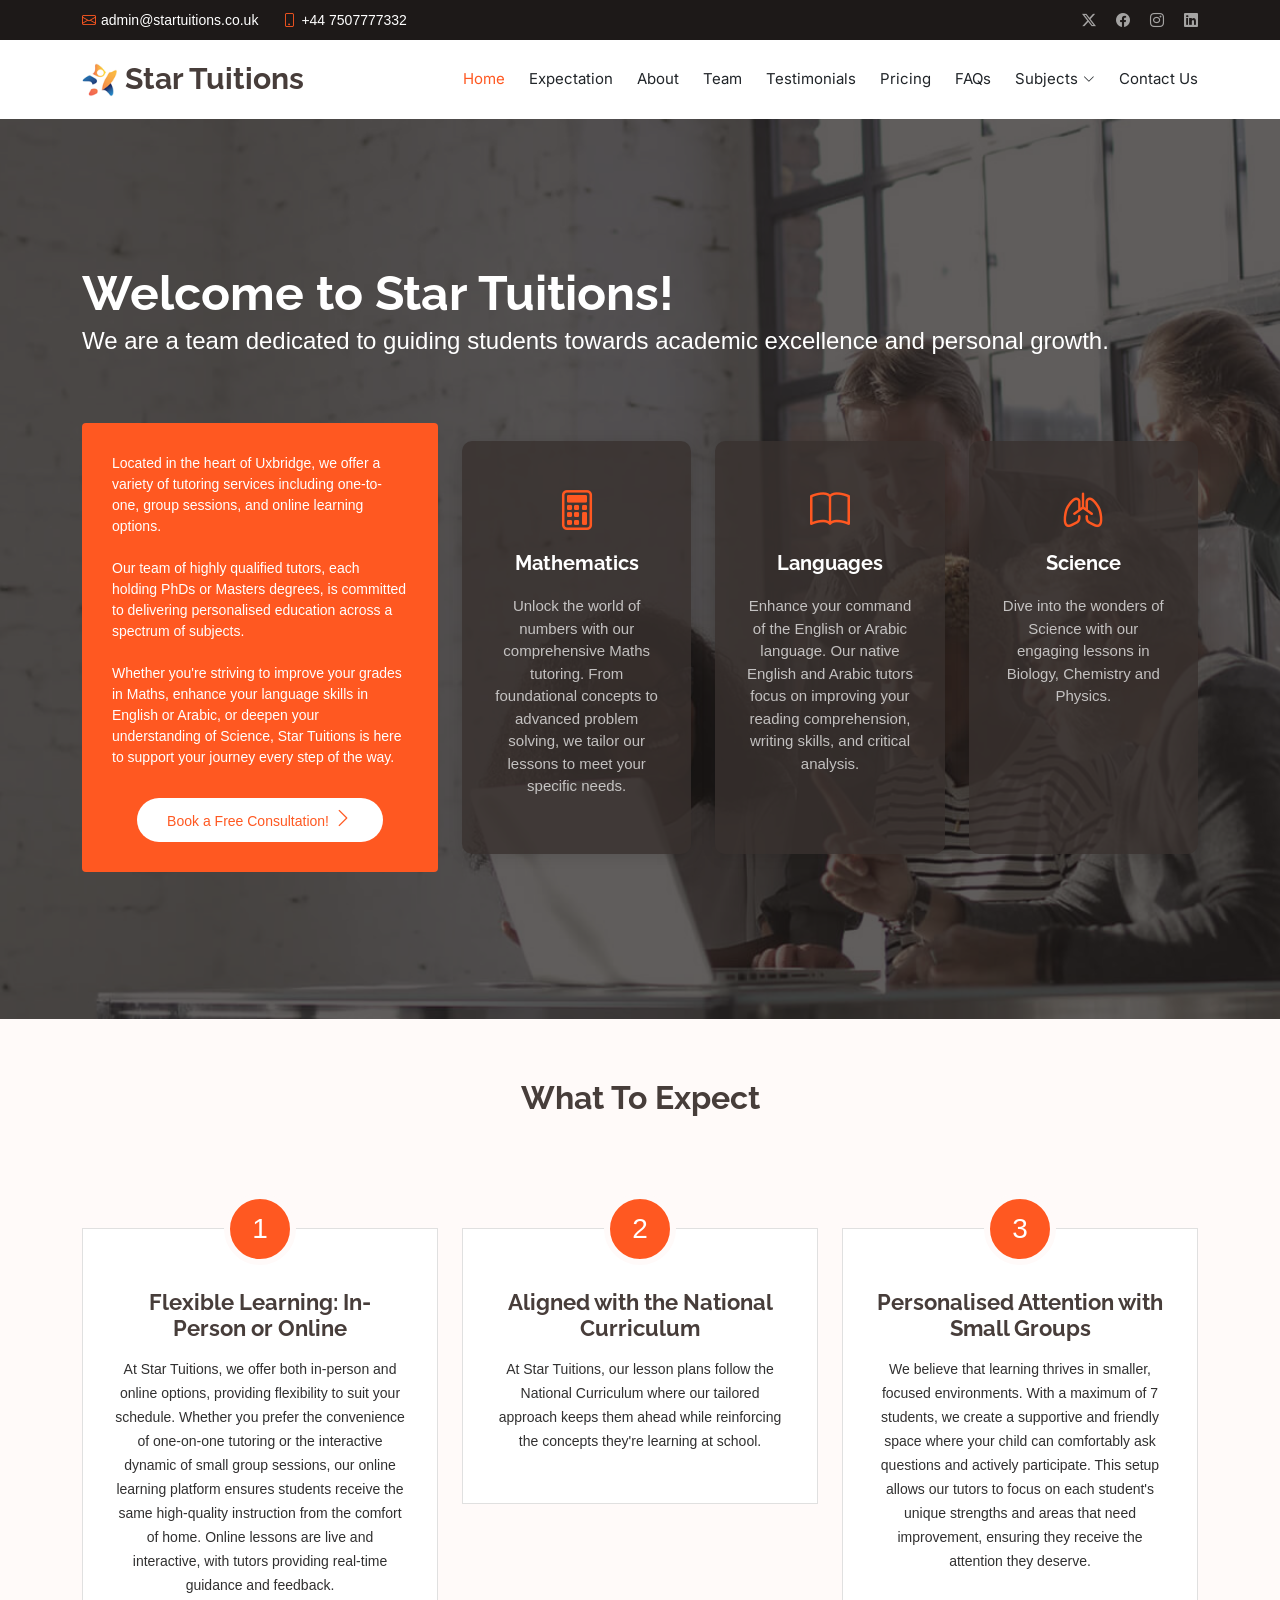
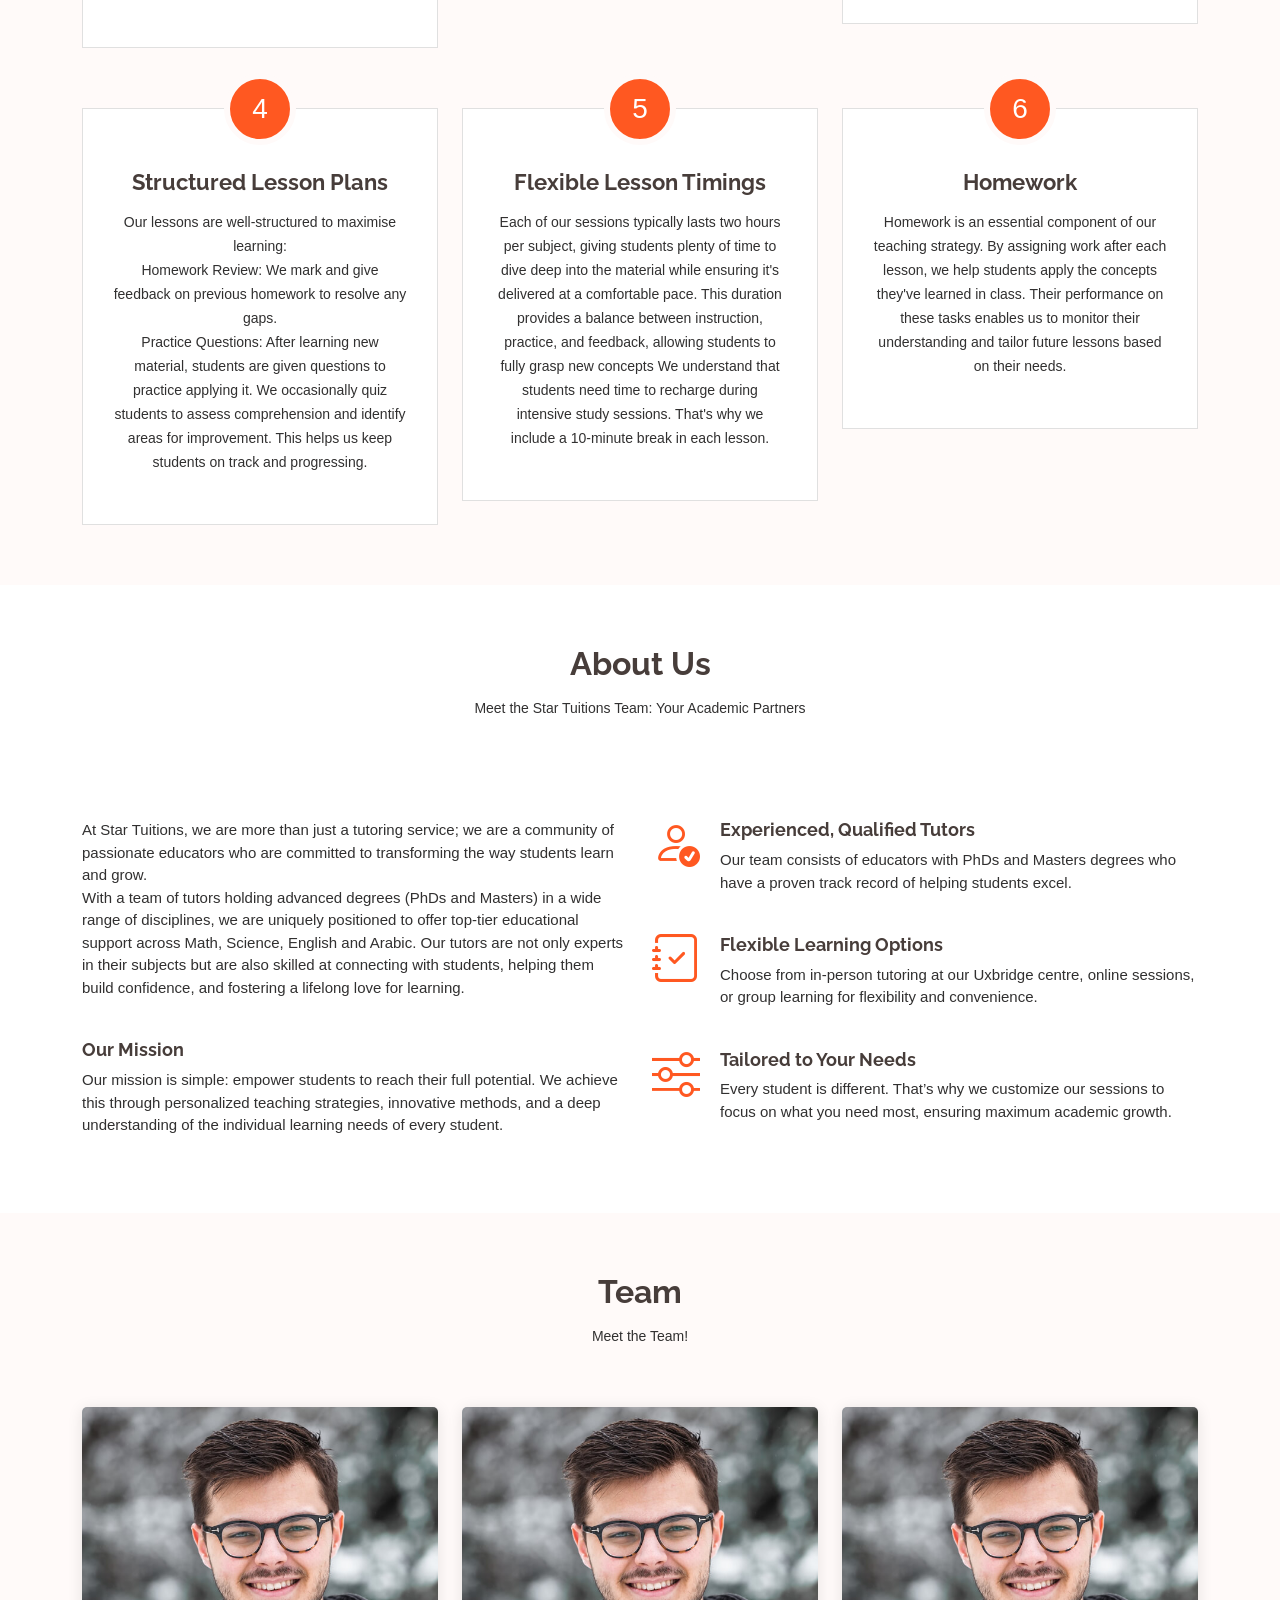
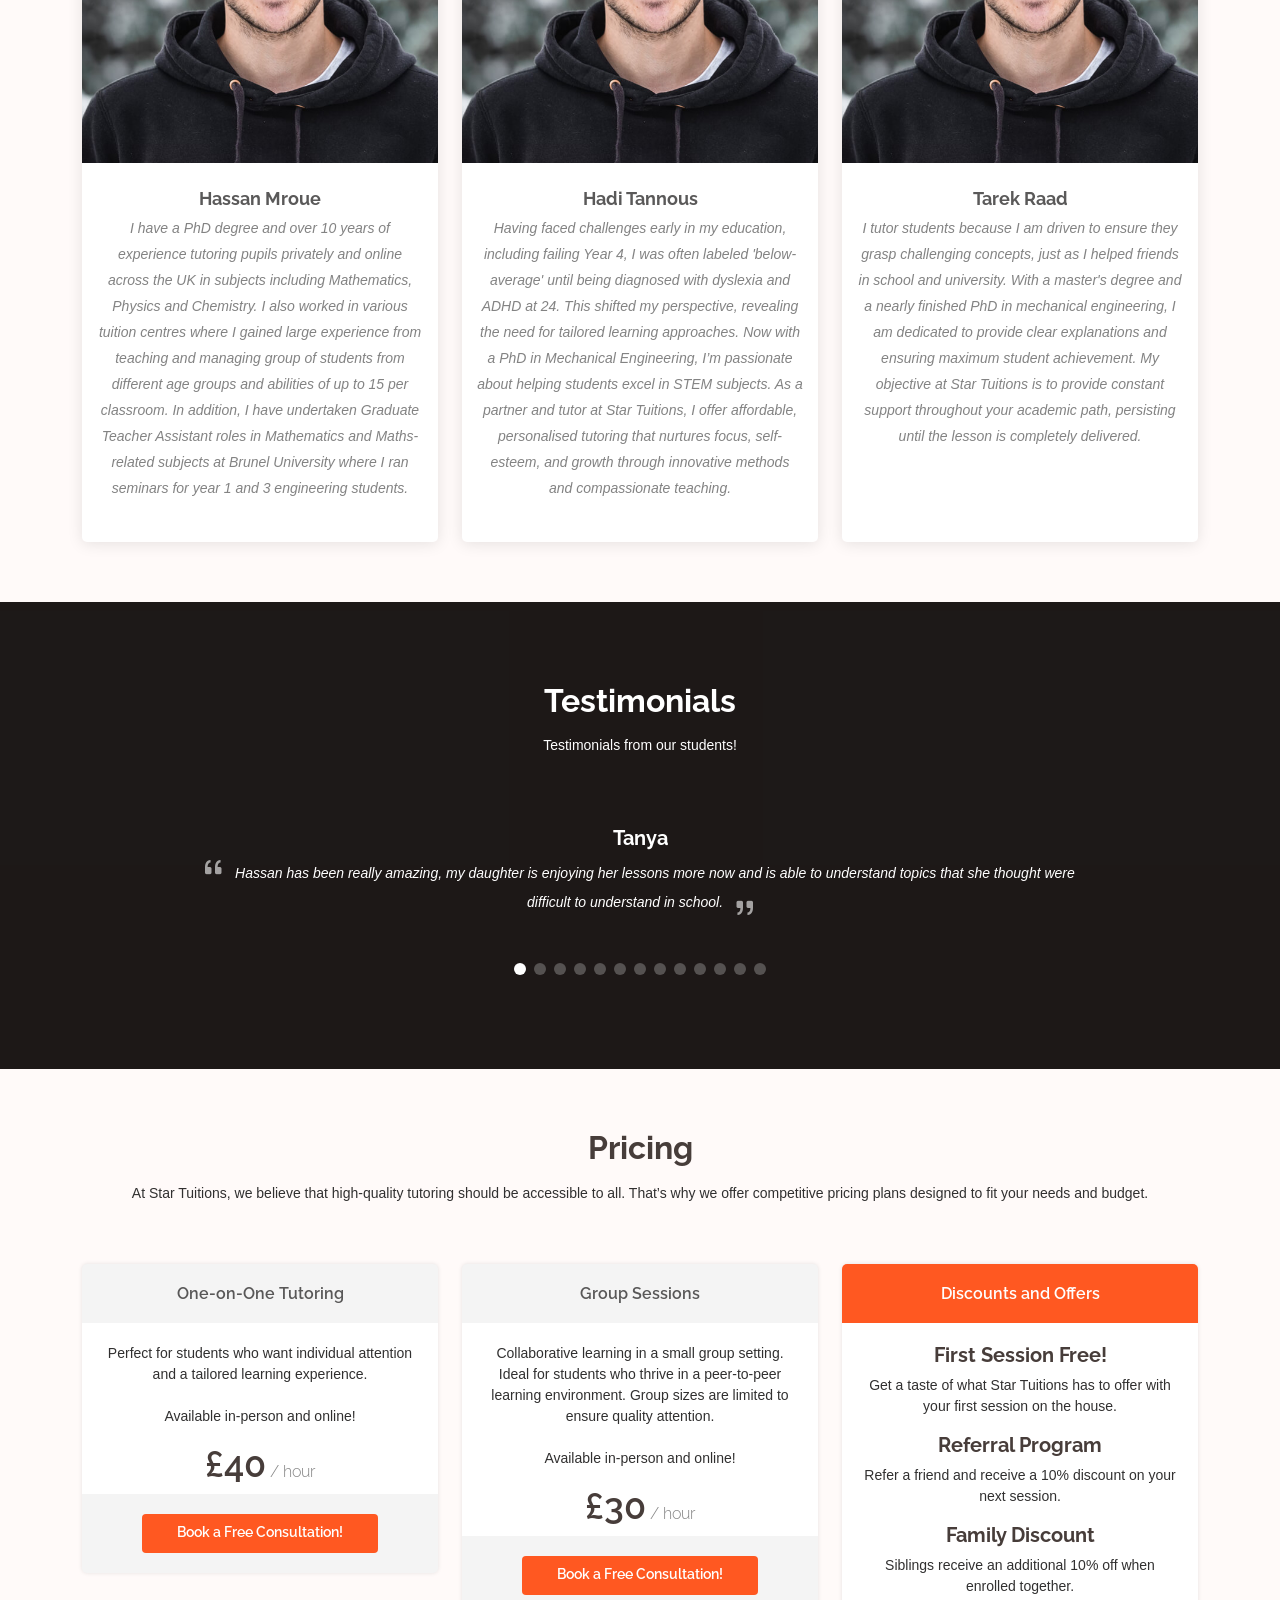
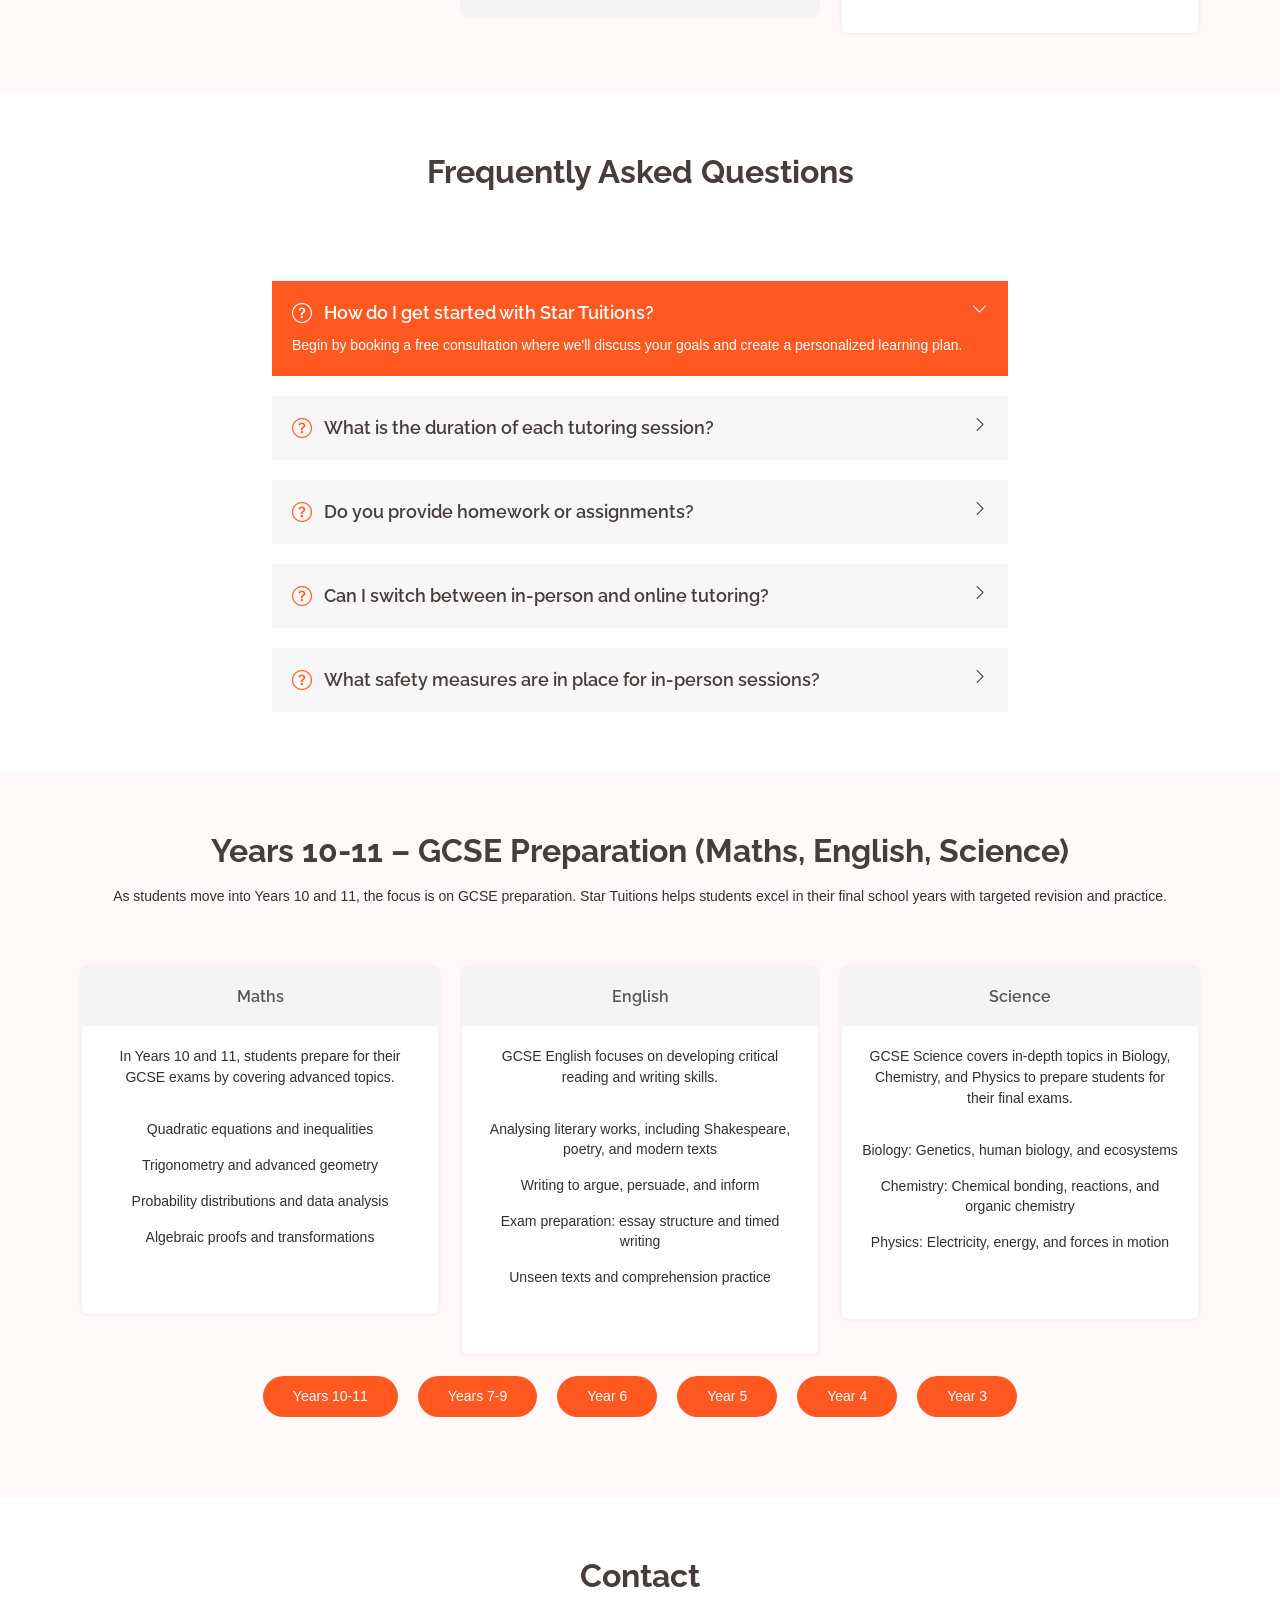
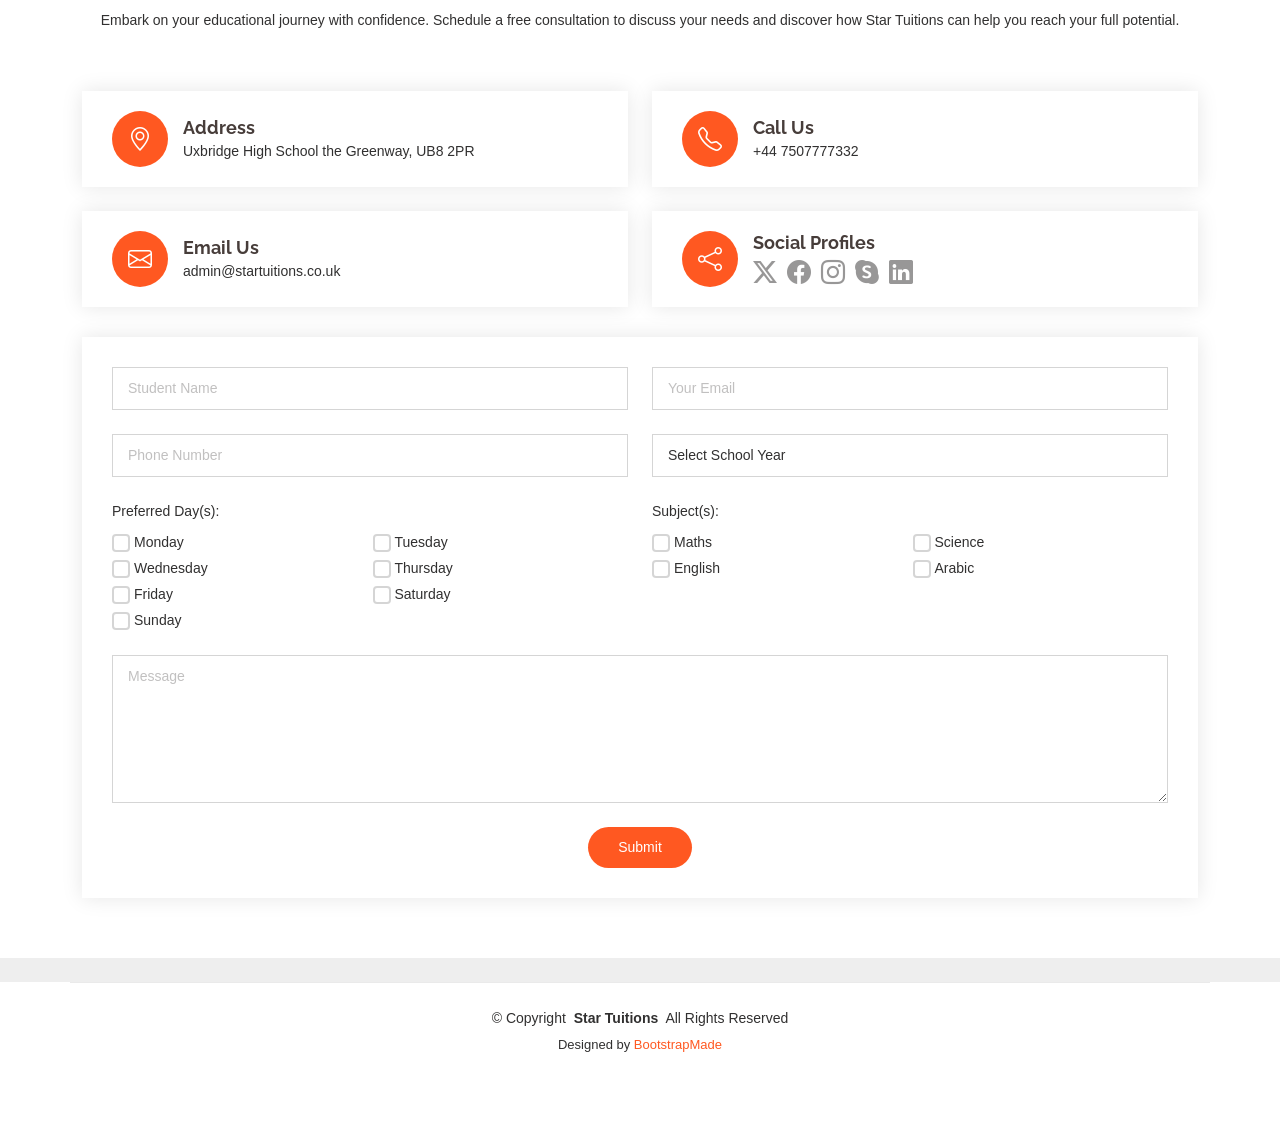
==== commit cb1aac1d: "updated" ====
--- a/index.html
+++ b/index.html
@@ -75,7 +75,7 @@
                 <li><a href="#year1011">Year 10-11</a></li>
               </ul>
             </li>
-            <li><a href="#contact">Contact</a></li>
+            <li><a href="#contact">Contact Us</a></li>
           </ul>
           <i class="mobile-nav-toggle d-xl-none bi bi-list"></i>
         </nav>
@@ -683,356 +683,327 @@
 
     </section><!-- /Faq Section -->
 
-    <!-- Year 3 Section -->
-    <section id="year3" class="pricing section light-background">
-
-      <!-- Section Title -->
-      <div class="container section-title" data-aos="fade-up">
-        <h2>Year 3 – Building Strong Foundations in Learning</h2>
-        <p>At Star Tuitions, Year 3 is an important year for laying the groundwork in essential subjects.
-          <br>
-          We focus on reinforcing basic skills while introducing more challenging concepts that will help students thrive.</p>
-      </div><!-- End Section Title -->
-
-      <div class="container">
-
-        <div class="row gy-4">
-
-          <div class="col-xl-4 col-lg-4" data-aos="fade-up" data-aos-delay="50">
-            <div class="pricing-item">
-              <h3>Maths</h3>
-              <p>Students begin working with larger numbers, exploring the fundamentals of multiplication, division, and fractions.</p>
-              <ul>
-                <li>Addition and subtraction of three-digit numbers</li>
-                <li>Basic multiplication tables</li>
-                <li>Introduction to simple fractions</li>
-                <li>Basic geometry: shapes, symmetry, and angles</li>
-              </ul>
-            </div>
-          </div><!-- End Pricing Item -->
-
-          <div class="col-xl-4 col-lg-4" data-aos="fade-up" data-aos-delay="50">
-            <div class="pricing-item">
-              <h3>English</h3>
-              <p>In Year 3, we enhance students' reading and writing abilities.</p>
-              <ul>
-                <li>Summarizing and inferring meaning</li>
-                <li>Vocabulary building and grammar</li>
-                <li>Introduction to creative writing and story structure</li>
-                <li>Understanding basic poetry and rhyme</li>
-              </ul>
-            </div>
-          </div><!-- End Pricing Item -->
-
-          <div class="col-xl-4 col-lg-4" data-aos="fade-up" data-aos-delay="50">
-            <div class="pricing-item">
-              <h3>Science</h3>
-              <p>The Year 3 Science curriculum encourages curiosity and hands-on learning.</p>
-              <ul>
-                <li>Plants, animals, and their habitats</li>
-                <li>Forces and magnets</li>
-                <li>Rocks and soils</li>
-                <li>Basic health and nutrition</li>
-              </ul>
-            </div>
-          </div><!-- End Pricing Item -->       
+    <!-- Subjects Section -->
+    <section id="subjects" class="pricing section light-background">
+      <div class="swiper-container">
+        <div class="swiper-wrapper">
+          
+          <div class="swiper-slide" data-name="Years 10-11">
+            <!-- Section Title -->
+            <div class="container section-title" data-aos="fade-up">
+              <h2>Years 10-11 – GCSE Preparation (Maths, English, Science)</h2>
+              <p>As students move into Years 10 and 11, the focus is on GCSE preparation. Star Tuitions helps students excel in their final school years with targeted revision and practice.</p>
+            </div><!-- End Section Title -->
+            <div class="container">
+              <div class="row gy-4">
+                <div class="col-xl-4 col-lg-4" data-aos="fade-up" data-aos-delay="50">
+                  <div class="pricing-item">
+                    <h3>Maths</h3>
+                    <p>In Years 10 and 11, students prepare for their GCSE exams by covering advanced topics.</p>
+                    <ul>
+                      <li>Quadratic equations and inequalities</li>
+                      <li>Trigonometry and advanced geometry</li>
+                      <li>Probability distributions and data analysis</li>
+                      <li>Algebraic proofs and transformations</li>
+                    </ul>
+                  </div>
+                </div><!-- End Pricing Item -->
+
+                <div class="col-xl-4 col-lg-4" data-aos="fade-up" data-aos-delay="50">
+                  <div class="pricing-item">
+                    <h3>English</h3>
+                    <p>GCSE English focuses on developing critical reading and writing skills.</p>
+                    <ul>
+                      <li>Analysing literary works, including Shakespeare, poetry, and modern texts</li>
+                      <li>Writing to argue, persuade, and inform</li>
+                      <li>Exam preparation: essay structure and timed writing</li>
+                      <li>Unseen texts and comprehension practice</li>
+                    </ul>
+                  </div>
+                </div><!-- End Pricing Item -->
+
+                <div class="col-xl-4 col-lg-4" data-aos="fade-up" data-aos-delay="50">
+                  <div class="pricing-item">
+                    <h3>Science</h3>
+                    <p>GCSE Science covers in-depth topics in Biology, Chemistry, and Physics to prepare students for their final exams.</p>
+                    <ul>
+                      <li>Biology: Genetics, human biology, and ecosystems</li>
+                      <li>Chemistry: Chemical bonding, reactions, and organic chemistry</li>
+                      <li>Physics: Electricity, energy, and forces in motion</li>
+                    </ul>
+                  </div>
+                </div><!-- End Pricing Item -->
+              </div>
+            </div>
+          </div><!-- End testimonial item -->
+
+          <div class="swiper-slide" data-name="Years 7-9">
+            <!-- Section Title -->
+            <div class="container section-title" data-aos="fade-up">
+              <h2>Years 7-9 – Secondary School Foundation (Maths, English, Science)</h2>
+              <p>As students enter secondary school, Years 7-9 focus on laying strong foundations for GCSEs. At Star Tuitions, we cover key topics in a comprehensive and engaging way.</p>
+            </div><!-- End Section Title -->
+            <div class="container">
+              <div class="row gy-4">
+                <div class="col-xl-4 col-lg-4" data-aos="fade-up" data-aos-delay="50">
+                  <div class="pricing-item">
+                    <h3>Maths</h3>
+                    <p>In Years 7-9, students explore advanced mathematical concepts to build a solid foundation for GCSEs.</p>
+                    <ul>
+                      <li>Algebra and solving linear equations</li>
+                      <li>Ratios and proportions</li>
+                      <li>Geometry: angles, area, and volume of complex shapes</li>
+                      <li>Introduction to statistics and probability</li>
+                    </ul>
+                  </div>
+                </div><!-- End Pricing Item -->
+
+                <div class="col-xl-4 col-lg-4" data-aos="fade-up" data-aos-delay="50">
+                  <div class="pricing-item">
+                    <h3>English</h3>
+                    <p>English during these years prepares students for the analytical and creative challenges of GCSEs.</p>
+                    <ul>
+                      <li>Reading and interpreting a range of texts, including novels and plays</li>
+                      <li>Writing persuasive and discursive essays</li>
+                      <li>Literary devices: metaphor, simile, and personification</li>
+                      <li>Grammar, spelling, and advanced punctuation</li>
+                    </ul>
+                  </div>
+                </div><!-- End Pricing Item -->
+
+                <div class="col-xl-4 col-lg-4" data-aos="fade-up" data-aos-delay="50">
+                  <div class="pricing-item">
+                    <h3>Science</h3>
+                    <p>The Science curriculum in Years 7-9 covers the basics of Biology, Chemistry, and Physics.</p>
+                    <ul>
+                      <li>Cell structure, ecosystems, and photosynthesis (Biology)</li>
+                      <li>Atoms, elements, and chemical reactions (Chemistry)</li>
+                      <li>Energy, forces, and motion (Physics)</li>
+                    </ul>
+                  </div>
+                </div><!-- End Pricing Item -->
+              </div>
+            </div>
+          </div><!-- End testimonial item -->
+
+          <div class="swiper-slide" data-name="Year 6">
+            <!-- Section Title -->
+            <div class="container section-title" data-aos="fade-up">
+              <h2>Year 6 – Preparing for SATs and Transitioning to Secondary School</h2>
+              <p>Year 6 is a crucial year as students prepare for their SATs and transition to secondary school, with tutoring tailored to boost confidence and secure top marks.</p>
+            </div><!-- End Section Title -->
+            <div class="container">
+              <div class="row gy-4">
+                <div class="col-xl-4 col-lg-4" data-aos="fade-up" data-aos-delay="50">
+                  <div class="pricing-item">
+                    <h3>Maths</h3>
+                    <p>Year 6 students work through advanced mathematical problems to solidify their understanding.</p>
+                    <ul>
+                      <li>Mastery of fractions, decimals, and percentages</li>
+                      <li>Algebraic thinking and simple equations</li>
+                      <li>Advanced geometry: angles, symmetry, and transformations</li>
+                      <li>Data interpretation: pie charts and line graphs</li>
+                    </ul>
+                  </div>
+                </div><!-- End Pricing Item -->
+
+                <div class="col-xl-4 col-lg-4" data-aos="fade-up" data-aos-delay="50">
+                  <div class="pricing-item">
+                    <h3>English</h3>
+                    <p>Year 6 English focuses on preparing students for SATs while fostering advanced literacy skills.</p>
+                    <ul>
+                      <li>SATs practice for reading comprehension and grammar</li>
+                      <li>Formal and creative writing</li>
+                      <li>Understanding different text types, including persuasive and explanatory writing</li>
+                      <li>Analysing characters, themes, and plot in literature</li>
+                    </ul>
+                  </div>
+                </div><!-- End Pricing Item -->
+
+                <div class="col-xl-4 col-lg-4" data-aos="fade-up" data-aos-delay="50">
+                  <div class="pricing-item">
+                    <h3>Science</h3>
+                    <p>Year 6 Science delves into detailed topics to prepare students for secondary school.</p>
+                    <ul>
+                      <li>Evolution and inheritance</li>
+                      <li>Light and how we see</li>
+                      <li>Electricity: circuits and symbols</li>
+                      <li>Animals, including humans, with a focus on the circulatory system</li>
+                    </ul>
+                  </div>
+                </div><!-- End Pricing Item -->
+              </div>
+            </div>
+          </div><!-- End testimonial item -->
+
+          <div class="swiper-slide" data-name="Year 5">
+            <!-- Section Title -->
+            <div class="container section-title" data-aos="fade-up">
+              <h2>Year 5 – Preparing for Upper Key Stage 2 Success</h2>
+              <p>At Star Tuitions, Year 5 marks a pivotal stage as students prepare for more complex concepts, focusing on enhancing analytical skills and problem-solving techniques.</p>
+            </div><!-- End Section Title -->
+            <div class="container">
+              <div class="row gy-4">
+                <div class="col-xl-4 col-lg-4" data-aos="fade-up" data-aos-delay="50">
+                  <div class="pricing-item">
+                    <h3>Maths</h3>
+                    <p>In Year 5, students tackle more challenging mathematical concepts.</p>
+                    <ul>
+                      <li>Fractions, decimals, and percentages</li>
+                      <li>Long multiplication and division</li>
+                      <li>Perimeter, area, and volume</li>
+                      <li>Introduction to angles and properties of triangles</li>
+                    </ul>
+                  </div>
+                </div><!-- End Pricing Item -->
+
+                <div class="col-xl-4 col-lg-4" data-aos="fade-up" data-aos-delay="50">
+                  <div class="pricing-item">
+                    <h3>English</h3>
+                    <p>At this stage, we help students refine their writing and analytical skills.</p>
+                    <ul>
+                      <li>Persuasive writing and argument structure</li>
+                      <li>Advanced grammar and punctuation</li>
+                      <li>Reading comprehension with inference and deduction</li>
+                      <li>Poetry analysis and figurative language</li>
+                    </ul>
+                  </div>
+                </div><!-- End Pricing Item -->
+
+                <div class="col-xl-4 col-lg-4" data-aos="fade-up" data-aos-delay="50">
+                  <div class="pricing-item">
+                    <h3>Science</h3>
+                    <p>Year 5 Science encourages more experimentation and critical thinking.</p>
+                    <ul>
+                      <li>Properties and changes of materials</li>
+                      <li>Earth and space: planets, stars, and orbits</li>
+                      <li>Forces, including gravity and friction</li>
+                      <li>Human body and life cycles</li>
+                    </ul>
+                  </div>
+                </div><!-- End Pricing Item -->
+              </div>
+            </div>
+          </div><!-- End testimonial item -->
+
+          <div class="swiper-slide" data-name="Year 4">
+            <!-- Section Title -->
+            <div class="container section-title" data-aos="fade-up">
+              <h2>Year 4 – Expanding Knowledge and Skills</h2>
+              <p>At Star Tuitions, Year 4 deepens students' understanding of core subjects and helps them build on the skills learned in previous years.</p>
+            </div><!-- End Section Title -->
+            <div class="container">
+              <div class="row gy-4">
+                <div class="col-xl-4 col-lg-4" data-aos="fade-up" data-aos-delay="50">
+                  <div class="pricing-item">
+                    <h3>Maths</h3>
+                    <p>We introduce more complex mathematical concepts while reinforcing essential arithmetic skills.</p>
+                    <ul>
+                      <li>Multiplying and dividing larger numbers</li>
+                      <li>Fractions and decimals</li>
+                      <li>Measurement: time, length, and weight</li>
+                      <li>Data handling: bar charts and line graphs</li>
+                    </ul>
+                  </div>
+                </div><!-- End Pricing Item -->
+
+                <div class="col-xl-4 col-lg-4" data-aos="fade-up" data-aos-delay="50">
+                  <div class="pricing-item">
+                    <h3>English</h3>
+                    <p>Year 4 continues to build on language and literacy skills.</p>
+                    <ul>
+                      <li>Advanced comprehension and critical thinking</li>
+                      <li>Writing techniques: Descriptive writing and narrative structure</li>
+                      <li>Spelling, punctuation, and grammar</li>
+                      <li>Reading different genres, including myths, legends, and fables</li>
+                    </ul>
+                  </div>
+                </div><!-- End Pricing Item -->
+
+                <div class="col-xl-4 col-lg-4" data-aos="fade-up" data-aos-delay="50">
+                  <div class="pricing-item">
+                    <h3>Science</h3>
+                    <p>Year 4 introduces new scientific topics that broaden students' understanding of the natural world.</p>
+                    <ul>
+                      <li>States of matter: solids, liquids, and gases</li>
+                      <li>Electricity: simple circuits and conductors</li>
+                      <li>Sound and vibrations</li>
+                      <li>Living things and their environments</li>
+                    </ul>
+                  </div>
+                </div><!-- End Pricing Item -->
+              </div>
+            </div>
+          </div><!-- End testimonial item -->
+
+          <div class="swiper-slide" data-name="Year 3">
+            <!-- Section Title -->
+            <div class="container section-title" data-aos="fade-up">
+              <h2>Year 3 – Building Strong Foundations in Learning</h2>
+              <p>At Star Tuitions, Year 3 is an important year for laying the groundwork in essential subjects.
+                <br>
+                We focus on reinforcing basic skills while introducing more challenging concepts that will help students thrive.</p>
+            </div><!-- End Section Title -->
+
+            <div class="container">
+              <div class="row gy-4">
+                <div class="col-xl-4 col-lg-4" data-aos="fade-up" data-aos-delay="50">
+                  <div class="pricing-item">
+                    <h3>Maths</h3>
+                    <p>Students begin working with larger numbers, exploring the fundamentals of multiplication, division, and fractions.</p>
+                    <ul>
+                      <li>Addition and subtraction of three-digit numbers</li>
+                      <li>Basic multiplication tables</li>
+                      <li>Introduction to simple fractions</li>
+                      <li>Basic geometry: shapes, symmetry, and angles</li>
+                    </ul>
+                  </div>
+                </div><!-- End Pricing Item -->
+
+                <div class="col-xl-4 col-lg-4" data-aos="fade-up" data-aos-delay="50">
+                  <div class="pricing-item">
+                    <h3>English</h3>
+                    <p>In Year 3, we enhance students' reading and writing abilities.</p>
+                    <ul>
+                      <li>Summarizing and inferring meaning</li>
+                      <li>Vocabulary building and grammar</li>
+                      <li>Introduction to creative writing and story structure</li>
+                      <li>Understanding basic poetry and rhyme</li>
+                    </ul>
+                  </div>
+                </div><!-- End Pricing Item -->
+
+                <div class="col-xl-4 col-lg-4" data-aos="fade-up" data-aos-delay="50">
+                  <div class="pricing-item">
+                    <h3>Science</h3>
+                    <p>The Year 3 Science curriculum encourages curiosity and hands-on learning.</p>
+                    <ul>
+                      <li>Plants, animals, and their habitats</li>
+                      <li>Forces and magnets</li>
+                      <li>Rocks and soils</li>
+                      <li>Basic health and nutrition</li>
+                    </ul>
+                  </div>
+                </div><!-- End Pricing Item -->       
+              </div>
+            </div>
+          </div><!-- End testimonial item -->
 
         </div>
-
+        <!-- Navigation Buttons -->
+        <div class="swiper-nav-buttons">
+          <button class="swiper-button" data-slide="0">Years 10-11</button>
+          <button class="swiper-button" data-slide="1">Years 7-9</button>
+          <button class="swiper-button" data-slide="2">Year 6</button>
+          <button class="swiper-button" data-slide="3">Year 5</button>
+          <button class="swiper-button" data-slide="4">Year 4</button>
+          <button class="swiper-button" data-slide="5">Year 3</button>
+        </div>
       </div>
-
-    </section><!-- /year3 Section -->
-
-    <!-- Year 4 Section -->
-    <section id="year4" class="pricing section">
-
-      <!-- Section Title -->
-      <div class="container section-title" data-aos="fade-up">
-        <h2>Year 4 – Expanding Knowledge and Skills</h2>
-        <p>At Star Tuitions, Year 4 deepens students' understanding of core subjects and helps them build on the skills learned in previous years.</p>
-      </div><!-- End Section Title -->
-
-      <div class="container">
-
-        <div class="row gy-4">
-
-          <div class="col-xl-4 col-lg-4" data-aos="fade-up" data-aos-delay="50">
-            <div class="pricing-item">
-              <h3>Maths</h3>
-              <p>We introduce more complex mathematical concepts while reinforcing essential arithmetic skills.</p>
-              <ul>
-                <li>Multiplying and dividing larger numbers</li>
-                <li>Fractions and decimals</li>
-                <li>Measurement: time, length, and weight</li>
-                <li>Data handling: bar charts and line graphs</li>
-              </ul>
-            </div>
-          </div><!-- End Pricing Item -->
-
-          <div class="col-xl-4 col-lg-4" data-aos="fade-up" data-aos-delay="50">
-            <div class="pricing-item">
-              <h3>English</h3>
-              <p>Year 4 continues to build on language and literacy skills.</p>
-              <ul>
-                <li>Advanced comprehension and critical thinking</li>
-                <li>Writing techniques: Descriptive writing and narrative structure</li>
-                <li>Spelling, punctuation, and grammar</li>
-                <li>Reading different genres, including myths, legends, and fables</li>
-              </ul>
-            </div>
-          </div><!-- End Pricing Item -->
-
-          <div class="col-xl-4 col-lg-4" data-aos="fade-up" data-aos-delay="50">
-            <div class="pricing-item">
-              <h3>Science</h3>
-              <p>Year 4 introduces new scientific topics that broaden students' understanding of the natural world.</p>
-              <ul>
-                <li>States of matter: solids, liquids, and gases</li>
-                <li>Electricity: simple circuits and conductors</li>
-                <li>Sound and vibrations</li>
-                <li>Living things and their environments</li>
-              </ul>
-            </div>
-          </div><!-- End Pricing Item -->
-
-        </div>
-
-      </div>
-
-    </section><!-- /year4 Section -->
-
-    <!-- Year 5 Section -->
-    <section id="year5" class="pricing section light-background">
-
-      <!-- Section Title -->
-      <div class="container section-title" data-aos="fade-up">
-        <h2>Year 5 – Preparing for Upper Key Stage 2 Success</h2>
-        <p>At Star Tuitions, Year 5 marks a pivotal stage as students prepare for more complex concepts, focusing on enhancing analytical skills and problem-solving techniques.</p>
-      </div><!-- End Section Title -->
-
-      <div class="container">
-
-        <div class="row gy-4">
-
-          <div class="col-xl-4 col-lg-4" data-aos="fade-up" data-aos-delay="50">
-            <div class="pricing-item">
-              <h3>Maths</h3>
-              <p>In Year 5, students tackle more challenging mathematical concepts.</p>
-              <ul>
-                <li>Fractions, decimals, and percentages</li>
-                <li>Long multiplication and division</li>
-                <li>Perimeter, area, and volume</li>
-                <li>Introduction to angles and properties of triangles</li>
-              </ul>
-            </div>
-          </div><!-- End Pricing Item -->
-
-          <div class="col-xl-4 col-lg-4" data-aos="fade-up" data-aos-delay="50">
-            <div class="pricing-item">
-              <h3>English</h3>
-              <p>At this stage, we help students refine their writing and analytical skills.</p>
-              <ul>
-                <li>Persuasive writing and argument structure</li>
-                <li>Advanced grammar and punctuation</li>
-                <li>Reading comprehension with inference and deduction</li>
-                <li>Poetry analysis and figurative language</li>
-              </ul>
-            </div>
-          </div><!-- End Pricing Item -->
-
-          <div class="col-xl-4 col-lg-4" data-aos="fade-up" data-aos-delay="50">
-            <div class="pricing-item">
-              <h3>Science</h3>
-              <p>Year 5 Science encourages more experimentation and critical thinking.</p>
-              <ul>
-                <li>Properties and changes of materials</li>
-                <li>Earth and space: planets, stars, and orbits</li>
-                <li>Forces, including gravity and friction</li>
-                <li>Human body and life cycles</li>
-              </ul>
-            </div>
-          </div><!-- End Pricing Item -->
-
-        </div>
-
-      </div>
-
-    </section><!-- /year5 Section -->
-
-    <!-- Year 6 Section -->
-    <section id="year6" class="pricing section">
-
-      <!-- Section Title -->
-      <div class="container section-title" data-aos="fade-up">
-        <h2>Year 6 – Preparing for SATs and Transitioning to Secondary School</h2>
-        <p>Year 6 is a crucial year as students prepare for their SATs and transition to secondary school, with tutoring tailored to boost confidence and secure top marks.</p>
-      </div><!-- End Section Title -->
-
-      <div class="container">
-
-        <div class="row gy-4">
-
-          <div class="col-xl-4 col-lg-4" data-aos="fade-up" data-aos-delay="50">
-            <div class="pricing-item">
-              <h3>Maths</h3>
-              <p>Year 6 students work through advanced mathematical problems to solidify their understanding.</p>
-              <ul>
-                <li>Mastery of fractions, decimals, and percentages</li>
-                <li>Algebraic thinking and simple equations</li>
-                <li>Advanced geometry: angles, symmetry, and transformations</li>
-                <li>Data interpretation: pie charts and line graphs</li>
-              </ul>
-            </div>
-          </div><!-- End Pricing Item -->
-
-          <div class="col-xl-4 col-lg-4" data-aos="fade-up" data-aos-delay="50">
-            <div class="pricing-item">
-              <h3>English</h3>
-              <p>Year 6 English focuses on preparing students for SATs while fostering advanced literacy skills.</p>
-              <ul>
-                <li>SATs practice for reading comprehension and grammar</li>
-                <li>Formal and creative writing</li>
-                <li>Understanding different text types, including persuasive and explanatory writing</li>
-                <li>Analysing characters, themes, and plot in literature</li>
-              </ul>
-            </div>
-          </div><!-- End Pricing Item -->
-
-          <div class="col-xl-4 col-lg-4" data-aos="fade-up" data-aos-delay="50">
-            <div class="pricing-item">
-              <h3>Science</h3>
-              <p>Year 6 Science delves into detailed topics to prepare students for secondary school.</p>
-              <ul>
-                <li>Evolution and inheritance</li>
-                <li>Light and how we see</li>
-                <li>Electricity: circuits and symbols</li>
-                <li>Animals, including humans, with a focus on the circulatory system</li>
-              </ul>
-            </div>
-          </div><!-- End Pricing Item -->
-
-        </div>
-
-      </div>
-
-    </section><!-- /year6 Section -->
-
-    <!-- Years 79 Section -->
-    <section id="year79" class="pricing section light-background">
-
-      <!-- Section Title -->
-      <div class="container section-title" data-aos="fade-up">
-        <h2>Years 7-9 – Secondary School Foundation (Maths, English, Science)</h2>
-        <p>As students enter secondary school, Years 7-9 focus on laying strong foundations for GCSEs. At Star Tuitions, we cover key topics in a comprehensive and engaging way.</p>
-      </div><!-- End Section Title -->
-
-      <div class="container">
-
-        <div class="row gy-4">
-
-          <div class="col-xl-4 col-lg-4" data-aos="fade-up" data-aos-delay="50">
-            <div class="pricing-item">
-              <h3>Maths</h3>
-              <p>In Years 7-9, students explore advanced mathematical concepts to build a solid foundation for GCSEs.</p>
-              <ul>
-                <li>Algebra and solving linear equations</li>
-                <li>Ratios and proportions</li>
-                <li>Geometry: angles, area, and volume of complex shapes</li>
-                <li>Introduction to statistics and probability</li>
-              </ul>
-            </div>
-          </div><!-- End Pricing Item -->
-
-          <div class="col-xl-4 col-lg-4" data-aos="fade-up" data-aos-delay="50">
-            <div class="pricing-item">
-              <h3>English</h3>
-              <p>English during these years prepares students for the analytical and creative challenges of GCSEs.</p>
-              <ul>
-                <li>Reading and interpreting a range of texts, including novels and plays</li>
-                <li>Writing persuasive and discursive essays</li>
-                <li>Literary devices: metaphor, simile, and personification</li>
-                <li>Grammar, spelling, and advanced punctuation</li>
-              </ul>
-            </div>
-          </div><!-- End Pricing Item -->
-
-          <div class="col-xl-4 col-lg-4" data-aos="fade-up" data-aos-delay="50">
-            <div class="pricing-item">
-              <h3>Science</h3>
-              <p>The Science curriculum in Years 7-9 covers the basics of Biology, Chemistry, and Physics.</p>
-              <ul>
-                <li>Cell structure, ecosystems, and photosynthesis (Biology)</li>
-                <li>Atoms, elements, and chemical reactions (Chemistry)</li>
-                <li>Energy, forces, and motion (Physics)</li>
-              </ul>
-            </div>
-          </div><!-- End Pricing Item -->
-
-        </div>
-
-      </div>
-
-    </section><!-- /years79 Section -->
-
-    <!-- Years 10-11 Section -->
-    <section id="year1011" class="pricing section">
-
-      <!-- Section Title -->
-      <div class="container section-title" data-aos="fade-up">
-        <h2>Years 10-11 – GCSE Preparation (Maths, English, Science)</h2>
-        <p>As students move into Years 10 and 11, the focus is on GCSE preparation. Star Tuitions helps students excel in their final school years with targeted revision and practice.</p>
-      </div><!-- End Section Title -->
-
-      <div class="container">
-
-        <div class="row gy-4">
-
-          <div class="col-xl-4 col-lg-4" data-aos="fade-up" data-aos-delay="50">
-            <div class="pricing-item">
-              <h3>Maths</h3>
-              <p>In Years 10 and 11, students prepare for their GCSE exams by covering advanced topics.</p>
-              <ul>
-                <li>Quadratic equations and inequalities</li>
-                <li>Trigonometry and advanced geometry</li>
-                <li>Probability distributions and data analysis</li>
-                <li>Algebraic proofs and transformations</li>
-              </ul>
-            </div>
-          </div><!-- End Pricing Item -->
-
-          <div class="col-xl-4 col-lg-4" data-aos="fade-up" data-aos-delay="50">
-            <div class="pricing-item">
-              <h3>English</h3>
-              <p>GCSE English focuses on developing critical reading and writing skills.</p>
-              <ul>
-                <li>Analysing literary works, including Shakespeare, poetry, and modern texts</li>
-                <li>Writing to argue, persuade, and inform</li>
-                <li>Exam preparation: essay structure and timed writing</li>
-                <li>Unseen texts and comprehension practice</li>
-              </ul>
-            </div>
-          </div><!-- End Pricing Item -->
-
-          <div class="col-xl-4 col-lg-4" data-aos="fade-up" data-aos-delay="50">
-            <div class="pricing-item">
-              <h3>Science</h3>
-              <p>GCSE Science covers in-depth topics in Biology, Chemistry, and Physics to prepare students for their final exams.</p>
-              <ul>
-                <li>Biology: Genetics, human biology, and ecosystems</li>
-                <li>Chemistry: Chemical bonding, reactions, and organic chemistry</li>
-                <li>Physics: Electricity, energy, and forces in motion</li>
-              </ul>
-            </div>
-          </div><!-- End Pricing Item -->
-
-        </div>
-
-      </div>
-
-    </section><!-- /year1011 Section -->
+    </section><!-- /subjects Section -->
 
     <!-- Contact Section -->
-    <section id="contact" class="contact section light-background">
+    <section id="contact" class="contact section">
 
       <!-- Section Title -->
       <div class="container section-title" data-aos="fade-up">
@@ -1091,7 +1062,7 @@
           </div><!-- End Info Item -->
 
         </div>
-        <form action="https://formspree.io/f/xeojwjwn" method="POST" class="php-email-form" data-aos="fade-up" data-aos-delay="50">
+        <form id="my-form" action="https://formspree.io/f/xeojwjwn" method="POST" class="php-email-form" data-aos="fade-up" data-aos-delay="50">
           <div class="row gy-4">
           
               <!-- Student Name -->
@@ -1183,17 +1154,18 @@
           
               <!-- Message (Textarea) -->
               <div class="col-md-12">
-                  <textarea name="Message" class="form-control" rows="6" placeholder="Message" required></textarea>
+                <textarea name="Message" class="form-control" rows="6" placeholder="Message" required></textarea>
               </div>
           
               <!-- Submit Button -->
               <div class="col-md-12 text-center">
-                  <div class="loading">Loading</div>
-                  <div class="error-message"></div>
-                  <div class="sent-message">Your message has been sent. Thank you!</div>
-                  <button type="submit">Book An Assessment</button>
-              </div>
-          
+                <div class="loading">Loading</div>
+                <div class="error-message"></div>
+                <div class="sent-message">Your message has been sent. Thank you!</div>
+  
+                <button type="submit">Submit</button>
+              </div>
+
           </div>
       </form>       
 
--- a/assets/css/main.css
+++ b/assets/css/main.css
@@ -2579,4 +2579,39 @@
   padding-left: 5px;
   color: color-mix(in srgb, var(--default-color), transparent 60%);
   font-size: 14px;
+}
+
+html, body {
+  position: relative;
+  height: 100%;
+}
+body {
+  background: #eee;
+  font-family: Helvetica Neue, Helvetica, Arial, sans-serif;
+  font-size: 14px;
+  color:#000;
+  margin: 0;
+  padding: 0;
+}
+
+/* Style for the swiper navigation buttons */
+.swiper-nav-buttons {
+  display: flex;
+  justify-content: center; /* Center horizontally */
+  margin: 20px 0; /* Add some margin */
+}
+
+.swiper-button {
+  color: var(--contrast-color);
+  background: var(--accent-color);
+  border: 0;
+  padding: 10px 30px;
+  transition: 0.4s;
+  border-radius: 50px;
+  margin: 0 10px;
+}
+
+/* Hover effect */
+.swiper-button:hover {
+  background: color-mix(in srgb, var(--accent-color), transparent 20%);
 }
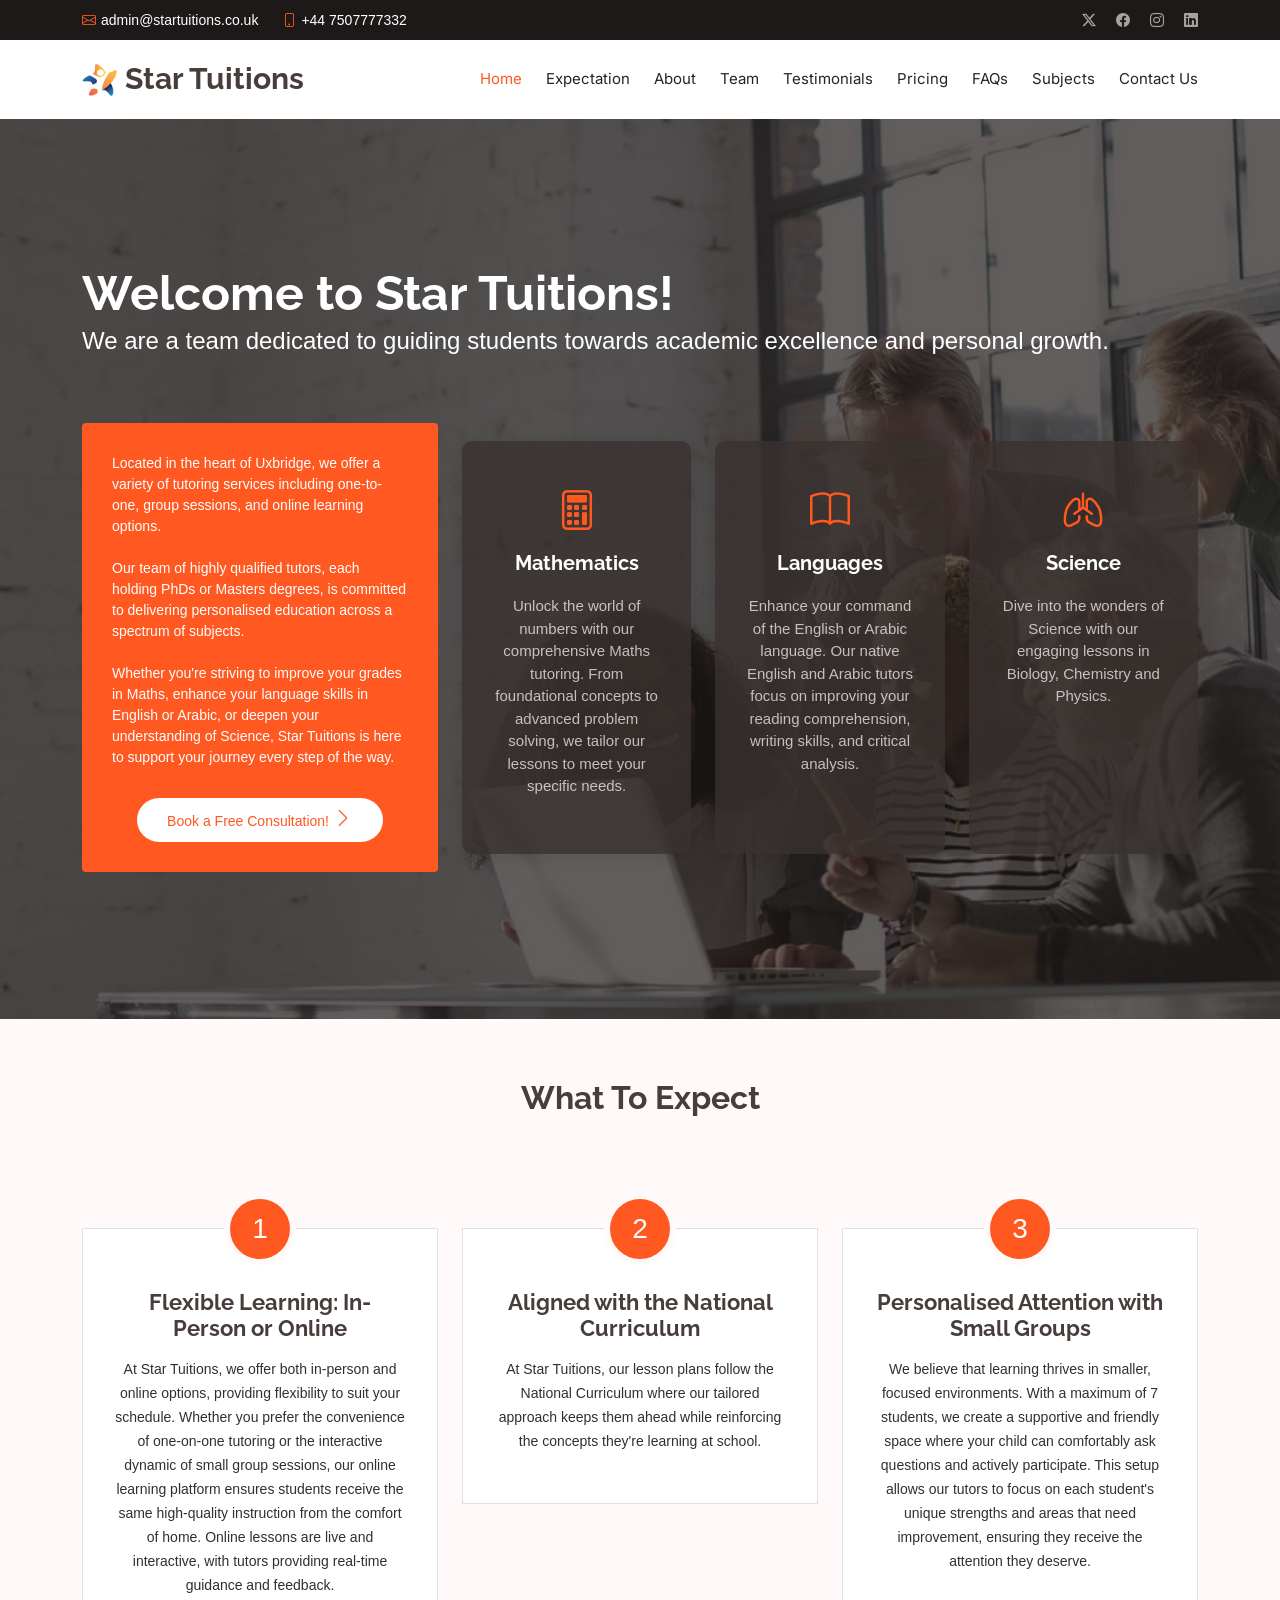
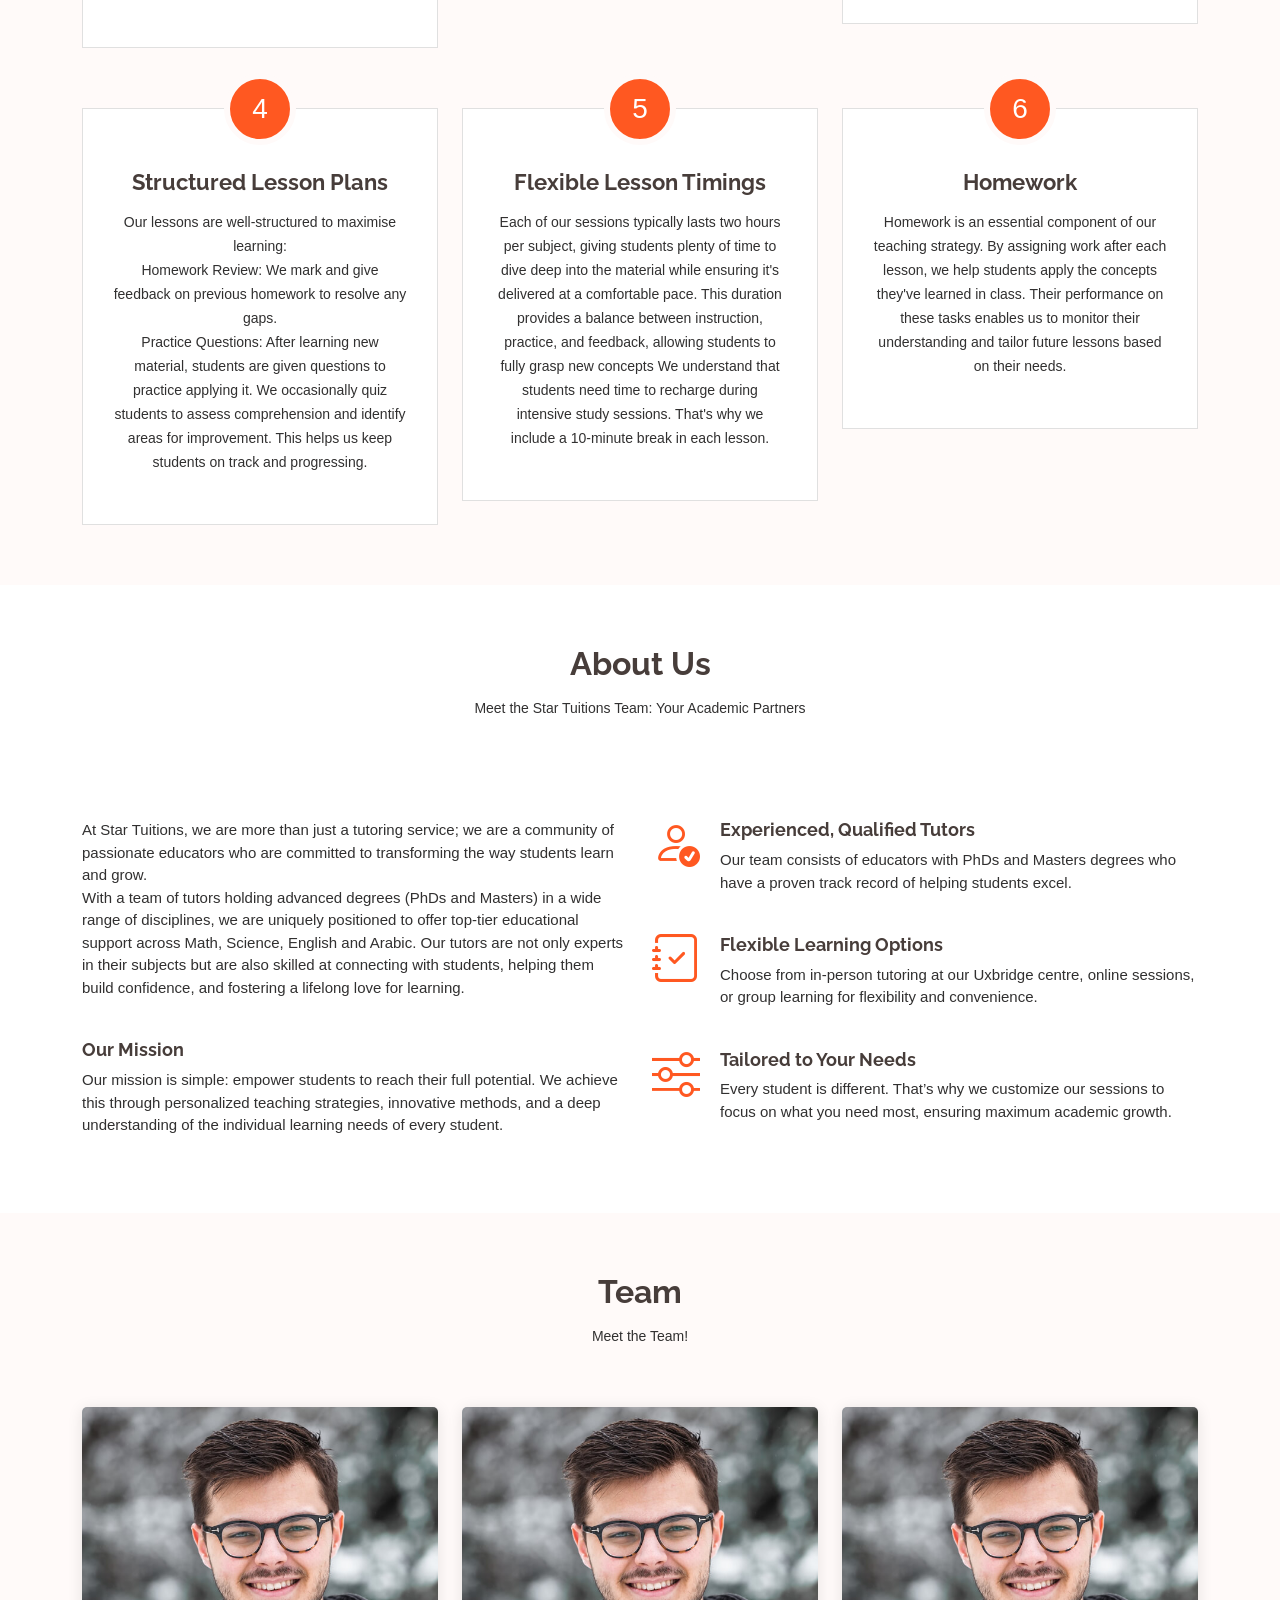
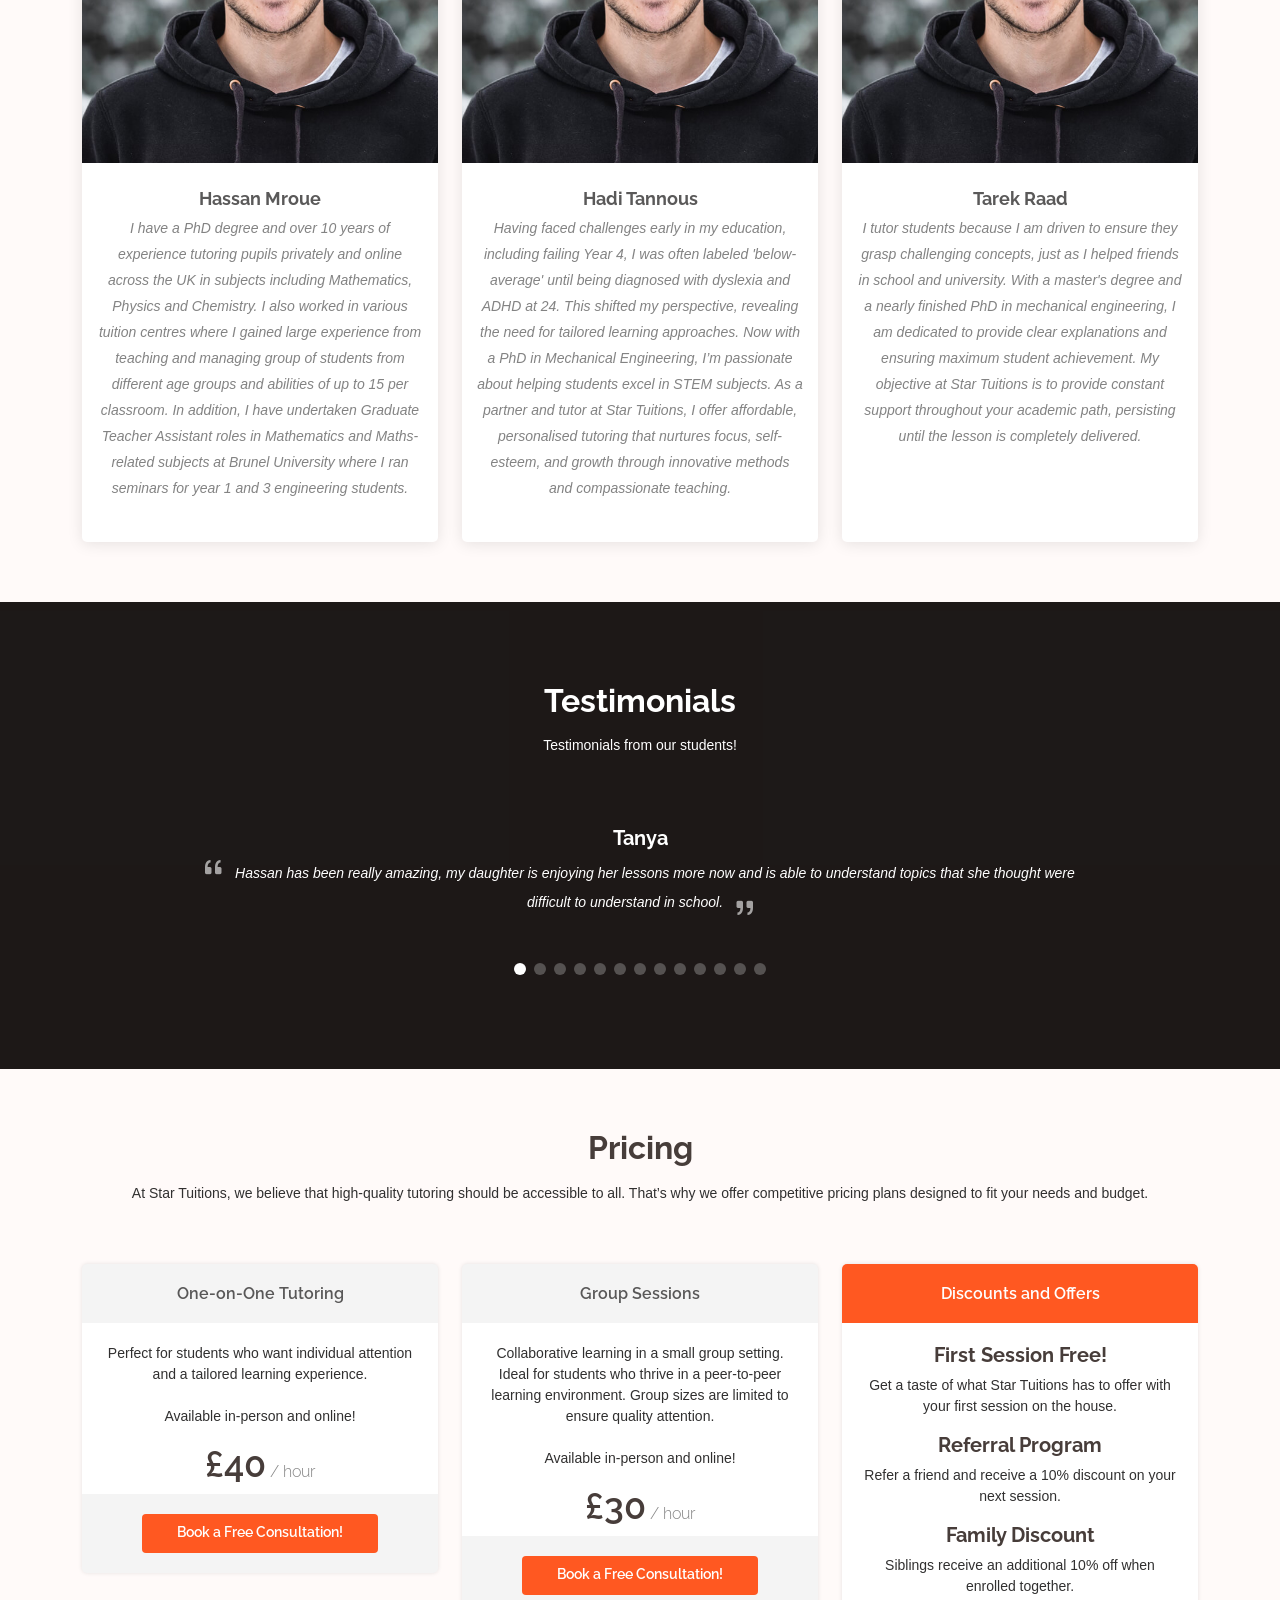
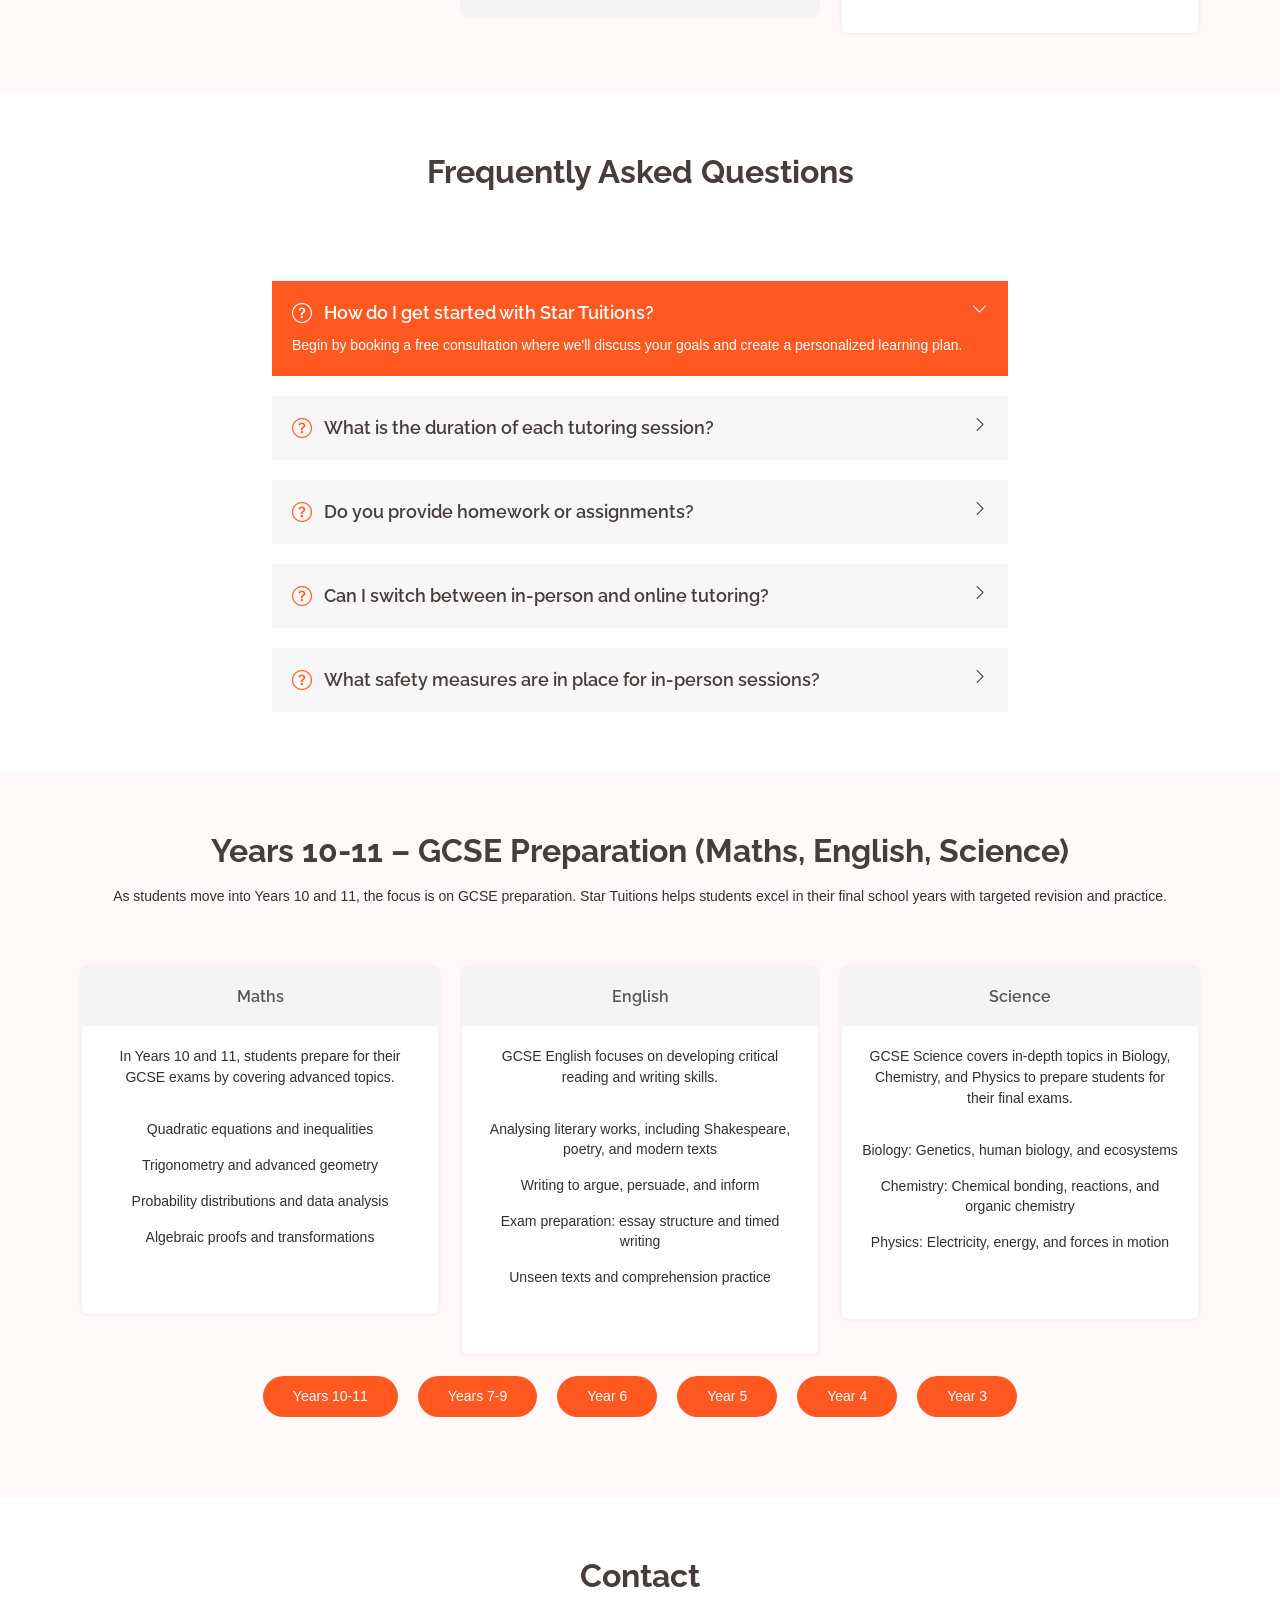
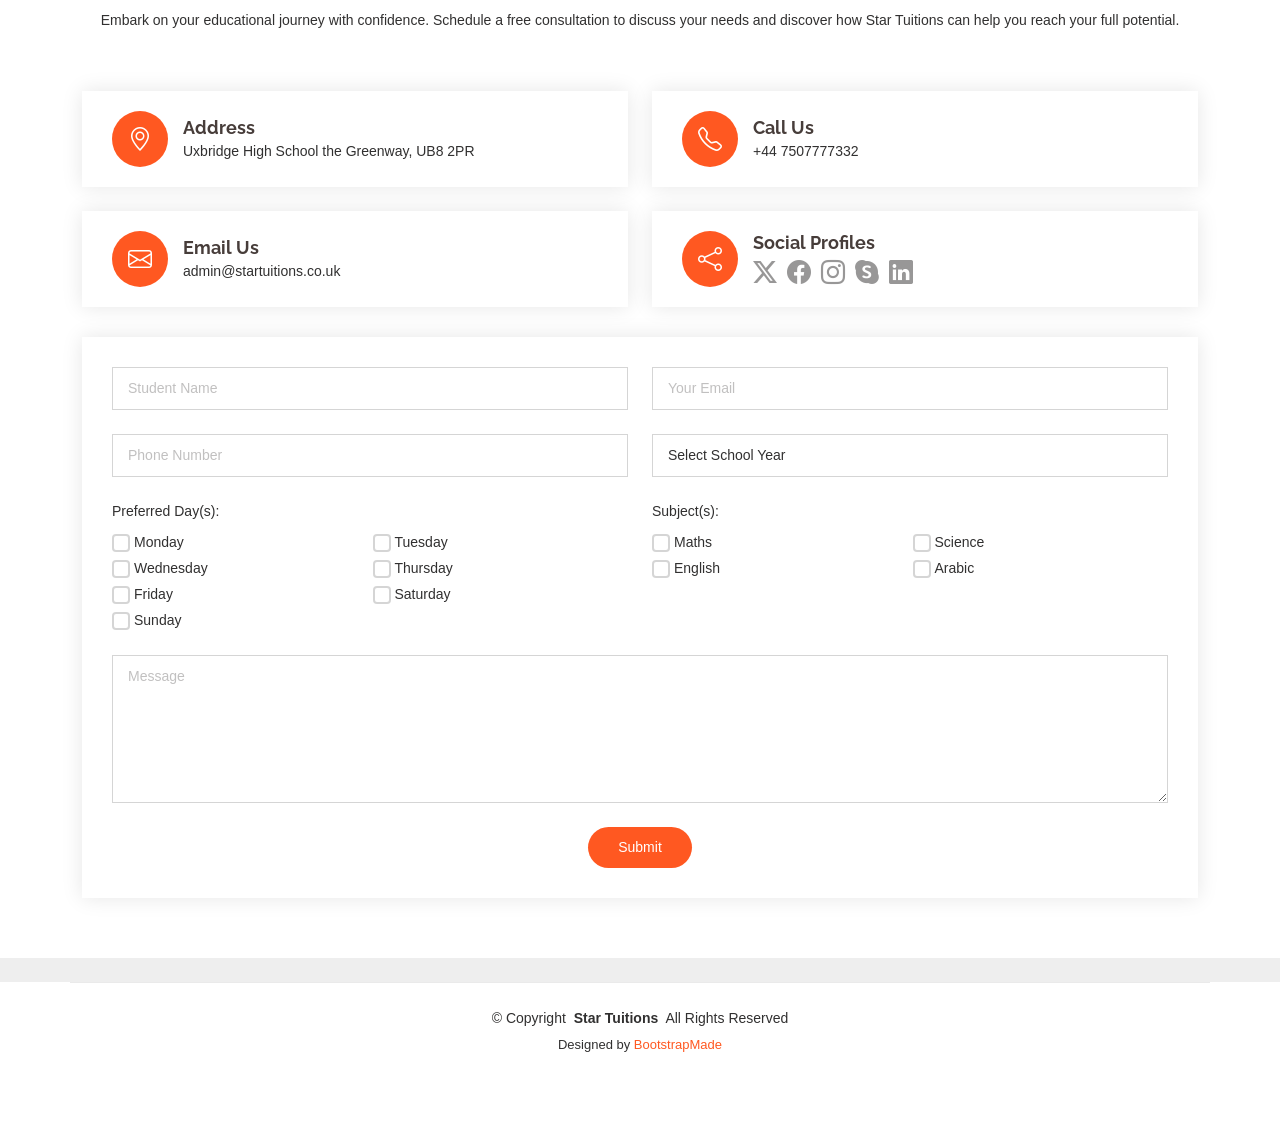
==== commit a0153344: "Update index.html" ====
--- a/index.html
+++ b/index.html
@@ -65,16 +65,7 @@
             <li><a href="#testimonials">Testimonials</a></li>
             <li><a href="#pricing">Pricing</a></li>
             <li><a href="#faq">FAQs</a></li>
-            <li class="dropdown"><a href="#"><span>Subjects</span> <i class="bi bi-chevron-down toggle-dropdown"></i></a>
-              <ul>
-                <li><a href="#year3">Year 3</a></li>
-                <li><a href="#year4">Year 4</a></li>
-                <li><a href="#year5">Year 5</a></li>
-                <li><a href="#year6">Year 6</a></li>
-                <li><a href="#year79">Year 7-9</a></li>
-                <li><a href="#year1011">Year 10-11</a></li>
-              </ul>
-            </li>
+            <li><a href="#subjects">Subjects</a></li>
             <li><a href="#contact">Contact Us</a></li>
           </ul>
           <i class="mobile-nav-toggle d-xl-none bi bi-list"></i>
